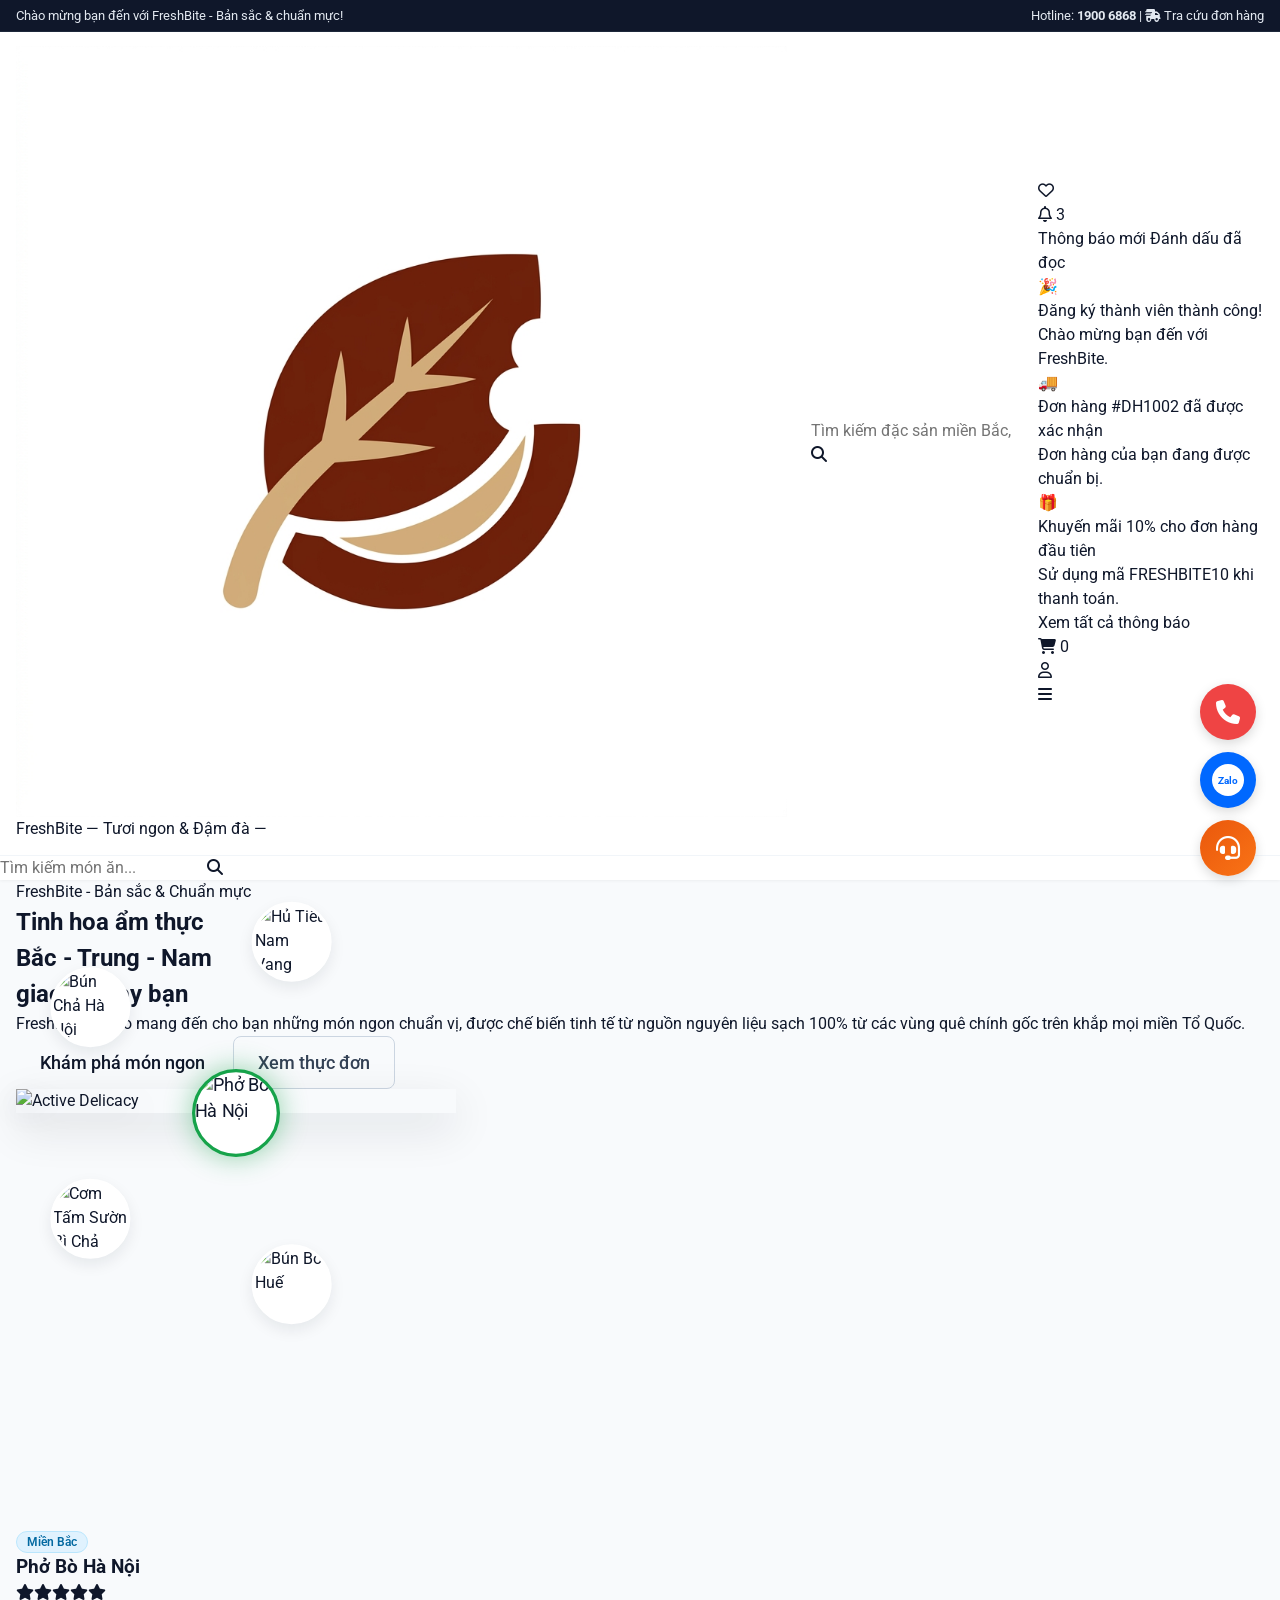
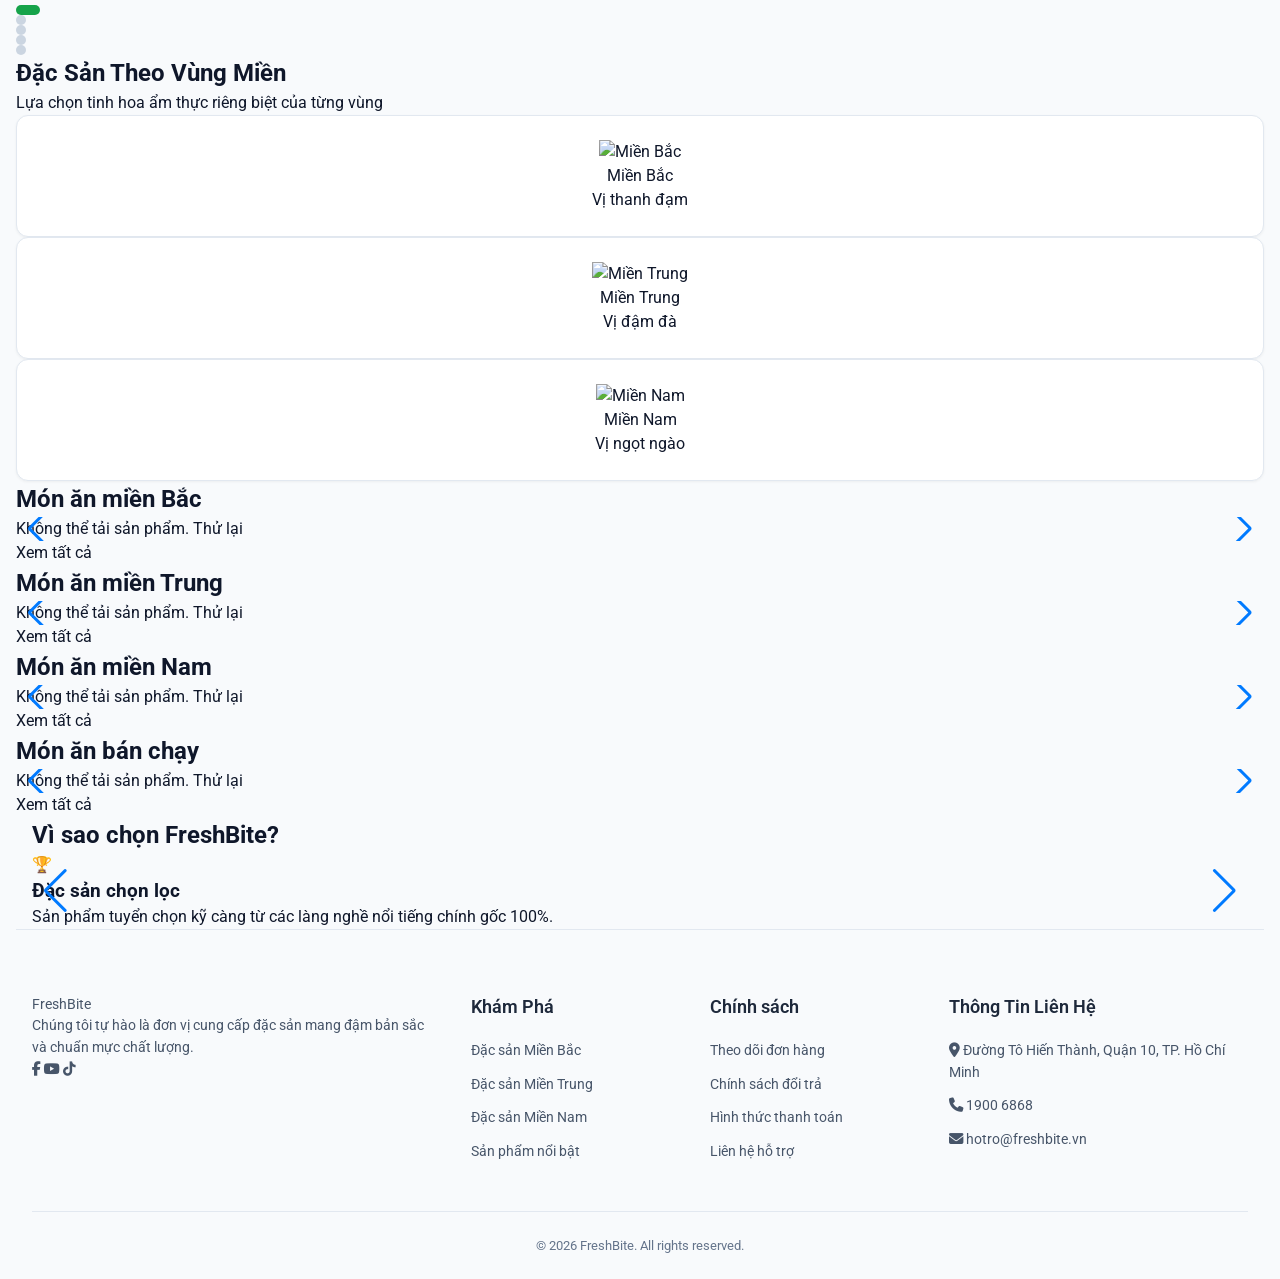
==== frontend/pages/index.html @ 4075fef0 "modified 2.0: add order parts, cart parts, extra product funstions" ====
<!DOCTYPE html>
<html lang="vi">

<head>
  <meta charset="UTF-8">
  <meta name="viewport" content="width=device-width, initial-scale=1.0">
  <title>FreshBite - Bản sắc & chuẩn mực</title>
  <meta name="description"
    content="Trang web thương mại điện tử chuyên cung cấp đặc sản Miền Bắc, Miền Trung, Miền Nam chất lượng, chính gốc.">

  <!-- Roboto Font -->
  <link rel="preconnect" href="https://fonts.googleapis.com">
  <link rel="preconnect" href="https://fonts.gstatic.com" crossorigin>
  <link href="https://fonts.googleapis.com/css2?family=Roboto:wght@300;400;500;700&display=swap" rel="stylesheet">

  <!-- Tailwind CSS CDN -->
  <script src="https://cdn.tailwindcss.com"></script>
  <script>
    tailwind.config = {
      theme: {
        extend: {
                                        colors: {
            brand: {
              50: '#f0fdf4',
              100: '#dcfce7',
              200: '#bbf7d0',
              300: '#86efac',
              400: '#4ade80',
              500: '#22c55e',
              600: '#16a34a',
              700: '#15803d',
              800: '#166534',
              900: '#14532d',
            }
          }
        }
      }
    }
  </script>


  <!-- FontAwesome -->
  <link rel="stylesheet" href="https://cdnjs.cloudflare.com/ajax/libs/font-awesome/6.4.0/css/all.min.css">
  <!-- AOS CSS -->
  <link href="https://unpkg.com/aos@2.3.1/dist/aos.css" rel="stylesheet">
  <!-- Swiper CSS -->
  <link rel="stylesheet" href="https://cdn.jsdelivr.net/npm/swiper@10/swiper-bundle.min.css" />
  <!-- Animate.css -->
  <link rel="stylesheet" href="https://cdnjs.cloudflare.com/ajax/libs/animate.css/4.1.1/animate.min.css" />
  <!-- Chatbox CSS -->
  <link rel="stylesheet" href="../css/chatbox.css">

  <!-- Custom CSS -->
  <link rel="stylesheet" href="../css/base.css">
  <link rel="stylesheet" href="../css/layout.css">
  <link rel="stylesheet" href="../css/components.css">
  <link rel="stylesheet" href="../css/home.css">
</head>

<body>

  <!-- TOP BAR & HEADER (Loaded via layout.js) -->
  <div id="app-header"></div>


  <!-- HERO SECTION WITH CIRCULAR FOOD CAROUSEL -->
  <section class="hero-section relative bg-slate-50 text-slate-800 overflow-hidden py-16 md:py-24">
    <!-- Decorative background glow -->
    <div class="absolute top-[-20%] left-[-10%] w-[50%] h-[60%] rounded-full bg-brand-500/5 blur-[120px]"></div>
    <div class="absolute bottom-[-20%] right-[-10%] w-[50%] h-[60%] rounded-full bg-brand-500/5 blur-[120px]"></div>

    <div class="container relative z-10 grid grid-cols-1 lg:grid-cols-12 gap-12 items-center">
      <!-- Left side: Slogan (Static) -->
      <div class="lg:col-span-6 space-y-6 text-center lg:text-left" data-aos="fade-right">
        <span
          class="bg-brand-50 text-brand-600 border border-brand-200 text-xs font-bold uppercase tracking-wider px-4 py-2 rounded-full inline-block">
          FreshBite - Bản sắc & Chuẩn mực
        </span>
        <h1 class="text-4xl md:text-5xl xl:text-6xl font-black leading-tight tracking-tight text-slate-900">
          Tinh hoa ẩm thực <br class="hidden md:inline">
          <span class="text-transparent bg-clip-text bg-gradient-to-r from-brand-600 to-brand-500">Bắc - Trung -
            Nam</span> <br>
          giao tận tay bạn
        </h1>
        <p class="text-slate-600 text-sm md:text-base leading-relaxed max-w-lg mx-auto lg:mx-0">
          FreshBite tự hào mang đến cho bạn những món ngon chuẩn vị, được chế biến tinh tế từ nguồn nguyên liệu
          sạch 100% từ các vùng quê chính gốc trên khắp mọi miền Tổ Quốc.
        </p>
        <div class="flex flex-wrap justify-center lg:justify-start gap-4 pt-2">
          <a href="#product-grid"
            class="btn bg-brand-600 hover:bg-brand-700 text-white btn-lg font-bold shadow-lg shadow-brand-600/30 px-8 py-3.5 rounded-full text-sm">
            Khám phá món ngon
          </a>
          <a href="products.html"
            class="btn btn-outline btn-lg font-bold border-slate-200 text-slate-700 hover:bg-slate-100 hover:border-slate-350 px-8 py-3.5 rounded-full text-sm">
            Xem thực đơn
          </a>
        </div>
      </div>

      <!-- Right side: Animated Circular Food Carousel -->
      <div class="lg:col-span-6 flex flex-col items-center justify-center relative" data-aos="fade-left">
        <div
          class="circular-carousel relative w-[320px] h-[320px] md:w-[440px] md:h-[440px] flex items-center justify-center">
          <!-- Center active dish large plate -->
          <div
            class="carousel-center w-[180px] h-[180px] md:w-[260px] md:h-[260px] rounded-full relative z-10 flex items-center justify-center bg-transparent shadow-2xl shadow-slate-200/60">
            <div class="center-glow absolute inset-0 rounded-full bg-brand-500/20 blur-xl opacity-80 animate-pulse">
            </div>
            <img id="carousel-active-img" src="" alt="Active Delicacy"
              class="w-full h-full object-cover rounded-full shadow-inner transition-all duration-700 transform scale-95 opacity-0">
          </div>

          <!-- Rotating outer ring -->
          <div class="carousel-ring absolute inset-0 transition-transform duration-1000" id="carousel-ring">
            <!-- Dishes nodes placed absolutely via JS -->
          </div>
        </div>

        <!-- Selected Dish Info Card (Displays light item details: name, rating, region) -->
        <div
          class="carousel-info-card mt-8 bg-white border border-slate-100 rounded-2xl p-4 shadow-xl shadow-slate-200/50 text-center max-w-[280px] w-full transition-all duration-500 transform translate-y-2 opacity-0"
          id="carousel-info-card">
          <span class="info-tag badge badge-region-north text-[10px] inline-block mb-1.5" id="carousel-info-tag">Miền
            Bắc</span>
          <h3 class="info-title text-base font-bold text-slate-800 tracking-tight" id="carousel-info-title">Đang tải...
          </h3>
          <div class="info-rating flex justify-center gap-0.5 text-xs text-amber-400 mt-1" id="carousel-info-rating">
            <!-- Stars -->
          </div>
        </div>

        <!-- Indicator dots -->
        <div class="carousel-dots flex justify-center gap-2 mt-4" id="carousel-dots">
          <!-- Dots rendered by JS -->
        </div>
      </div>
    </div>
  </section>

  <!-- CATEGORY CAROUSEL SECTION -->
  <section class="py-16 bg-white border-b border-slate-100">
    <div class="container">
      <!-- Section Title with accent line -->
      <div class="text-center mb-12 flex flex-col items-center gap-3">
        <h2 class="text-2xl md:text-3xl font-extrabold text-slate-800 tracking-tight">Đặc Sản Theo Vùng Miền</h2>
        <p class="text-sm text-slate-500">Lựa chọn tinh hoa ẩm thực riêng biệt của từng vùng</p>
        <div class="w-12 h-[2px] bg-amber-600/60 mt-1"></div>
      </div>

      <div class="grid grid-cols-3 gap-6 max-w-3xl mx-auto">
        <!-- Miền Bắc -->
        <a href="products.html?category=1" class="category-card card hover:shadow-lg hover:border-sky-500 hover:-translate-y-1 transition-all duration-300 flex flex-col items-center p-6 text-center group">
          <div class="w-32 h-32 rounded-full overflow-hidden border border-slate-200/80 flex items-center justify-center mb-4 bg-slate-50 relative shadow-sm">
            <img src="https://images.unsplash.com/photo-1582878826629-29b7ad1cdc43?auto=format&fit=crop&w=300&q=80" alt="Miền Bắc" class="w-full h-full object-cover transition-transform duration-500 group-hover:scale-108">
          </div>
          <span class="font-bold text-slate-800 text-lg transition-colors group-hover:text-sky-600">Miền Bắc</span>
          <span class="text-[10px] font-bold text-slate-400 tracking-widest mt-1.5 uppercase">Vị thanh đạm</span>
        </a>

        <!-- Miền Trung -->
        <a href="products.html?category=2" class="category-card card hover:shadow-lg hover:border-amber-600 hover:-translate-y-1 transition-all duration-300 flex flex-col items-center p-6 text-center group border-amber-500/60 shadow-md">
          <div class="w-32 h-32 rounded-full overflow-hidden border border-amber-300/80 flex items-center justify-center mb-4 bg-slate-50 relative shadow-sm">
            <img src="https://images.unsplash.com/photo-1530103862676-de8c9debad1d?auto=format&fit=crop&w=300&q=80" alt="Miền Trung" class="w-full h-full object-cover transition-transform duration-500 group-hover:scale-108">
          </div>
          <span class="font-bold text-amber-700 text-lg transition-colors group-hover:text-amber-600">Miền Trung</span>
          <span class="text-[10px] font-bold text-slate-400 tracking-widest mt-1.5 uppercase">Vị đậm đà</span>
        </a>

        <!-- Miền Nam -->
        <a href="products.html?category=3" class="category-card card hover:shadow-lg hover:border-brand-500 hover:-translate-y-1 transition-all duration-300 flex flex-col items-center p-6 text-center group">
          <div class="w-32 h-32 rounded-full overflow-hidden border border-slate-200/80 flex items-center justify-center mb-4 bg-slate-50 relative shadow-sm">
            <img src="https://images.unsplash.com/photo-1567620832903-9fc6debc209f?auto=format&fit=crop&w=300&q=80" alt="Miền Nam" class="w-full h-full object-cover transition-transform duration-500 group-hover:scale-108">
          </div>
          <span class="font-bold text-slate-800 text-lg transition-colors group-hover:text-brand-600">Miền Nam</span>
          <span class="text-[10px] font-bold text-slate-400 tracking-widest mt-1.5 uppercase">Vị ngọt ngào</span>
        </a>
      </div>
    </div>
  </section>

  <!-- PRODUCT SECTIONS (NORTH, CENTRAL, SOUTH, BESTSELLERS) -->
  <!-- Món ăn miền Bắc -->
  <section class="py-16 bg-white" id="section-north">
    <div class="container">
      <!-- Decorative Title -->
      <div class="flex items-center justify-center gap-4 mb-10">
        <div class="flex-grow flex flex-col justify-center max-w-[200px] hidden sm:flex">
          <div class="h-[1px] bg-red-800 w-full mb-[2px]"></div>
          <div class="h-[1px] bg-red-800 w-full"></div>
        </div>
        <h2 class="text-lg md:text-xl font-bold text-slate-800 uppercase tracking-widest text-center px-4">
          Món ăn miền Bắc
        </h2>
        <div class="flex-grow flex flex-col justify-center max-w-[200px] hidden sm:flex">
          <div class="h-[1px] bg-red-800 w-full mb-[2px]"></div>
          <div class="h-[1px] bg-red-800 w-full"></div>
        </div>
      </div>

      <!-- Swiper Carousel -->
      <div class="swiper products-swiper relative group px-1">
        <div class="swiper-wrapper py-4" id="swiper-wrapper-north">
          <!-- Rendered by JS -->
        </div>
        <!-- Navigation Buttons -->
        <div
          class="swiper-button-prev !w-10 !h-10 !bg-white !text-brand-600 rounded-full shadow-md after:!text-xs hover:!bg-brand-600 hover:!text-white transition-all opacity-0 group-hover:opacity-100 -left-2 sm:-left-4">
        </div>
        <div
          class="swiper-button-next !w-10 !h-10 !bg-white !text-brand-600 rounded-full shadow-md after:!text-xs hover:!bg-brand-600 hover:!text-white transition-all opacity-0 group-hover:opacity-100 -right-2 sm:-right-4">
        </div>
      </div>

      <!-- Xem tất cả Button -->
      <div class="text-center mt-8">
        <a href="products.html?category=1"
          class="inline-flex items-center justify-center px-8 py-2.5 border border-slate-200 hover:border-brand-600 text-slate-700 hover:text-brand-600 font-bold rounded-lg text-sm transition-all bg-white hover:shadow-sm">
          Xem tất cả
        </a>
      </div>
    </div>
  </section>

  <!-- Món ăn miền Trung -->
  <section class="py-16 bg-slate-50" id="section-central">
    <div class="container">
      <!-- Decorative Title -->
      <div class="flex items-center justify-center gap-4 mb-10">
        <div class="flex-grow flex flex-col justify-center max-w-[200px] hidden sm:flex">
          <div class="h-[1px] bg-red-800 w-full mb-[2px]"></div>
          <div class="h-[1px] bg-red-800 w-full"></div>
        </div>
        <h2 class="text-lg md:text-xl font-bold text-slate-800 uppercase tracking-widest text-center px-4">
          Món ăn miền Trung
        </h2>
        <div class="flex-grow flex flex-col justify-center max-w-[200px] hidden sm:flex">
          <div class="h-[1px] bg-red-800 w-full mb-[2px]"></div>
          <div class="h-[1px] bg-red-800 w-full"></div>
        </div>
      </div>

      <!-- Swiper Carousel -->
      <div class="swiper products-swiper relative group px-1">
        <div class="swiper-wrapper py-4" id="swiper-wrapper-central">
          <!-- Rendered by JS -->
        </div>
        <!-- Navigation Buttons -->
        <div
          class="swiper-button-prev !w-10 !h-10 !bg-white !text-brand-600 rounded-full shadow-md after:!text-xs hover:!bg-brand-600 hover:!text-white transition-all opacity-0 group-hover:opacity-100 -left-2 sm:-left-4">
        </div>
        <div
          class="swiper-button-next !w-10 !h-10 !bg-white !text-brand-600 rounded-full shadow-md after:!text-xs hover:!bg-brand-600 hover:!text-white transition-all opacity-0 group-hover:opacity-100 -right-2 sm:-right-4">
        </div>
      </div>

      <!-- Xem tất cả Button -->
      <div class="text-center mt-8">
        <a href="products.html?category=2"
          class="inline-flex items-center justify-center px-8 py-2.5 border border-slate-200 hover:border-brand-600 text-slate-700 hover:text-brand-600 font-bold rounded-lg text-sm transition-all bg-white hover:shadow-sm">
          Xem tất cả
        </a>
      </div>
    </div>
  </section>

  <!-- Món ăn miền Nam -->
  <section class="py-16 bg-white" id="section-south">
    <div class="container">
      <!-- Decorative Title -->
      <div class="flex items-center justify-center gap-4 mb-10">
        <div class="flex-grow flex flex-col justify-center max-w-[200px] hidden sm:flex">
          <div class="h-[1px] bg-red-800 w-full mb-[2px]"></div>
          <div class="h-[1px] bg-red-800 w-full"></div>
        </div>
        <h2 class="text-lg md:text-xl font-bold text-slate-800 uppercase tracking-widest text-center px-4">
          Món ăn miền Nam
        </h2>
        <div class="flex-grow flex flex-col justify-center max-w-[200px] hidden sm:flex">
          <div class="h-[1px] bg-red-800 w-full mb-[2px]"></div>
          <div class="h-[1px] bg-red-800 w-full"></div>
        </div>
      </div>

      <!-- Swiper Carousel -->
      <div class="swiper products-swiper relative group px-1">
        <div class="swiper-wrapper py-4" id="swiper-wrapper-south">
          <!-- Rendered by JS -->
        </div>
        <!-- Navigation Buttons -->
        <div
          class="swiper-button-prev !w-10 !h-10 !bg-white !text-brand-600 rounded-full shadow-md after:!text-xs hover:!bg-brand-600 hover:!text-white transition-all opacity-0 group-hover:opacity-100 -left-2 sm:-left-4">
        </div>
        <div
          class="swiper-button-next !w-10 !h-10 !bg-white !text-brand-600 rounded-full shadow-md after:!text-xs hover:!bg-brand-600 hover:!text-white transition-all opacity-0 group-hover:opacity-100 -right-2 sm:-right-4">
        </div>
      </div>

      <!-- Xem tất cả Button -->
      <div class="text-center mt-8">
        <a href="products.html?category=3"
          class="inline-flex items-center justify-center px-8 py-2.5 border border-slate-200 hover:border-brand-600 text-slate-700 hover:text-brand-600 font-bold rounded-lg text-sm transition-all bg-white hover:shadow-sm">
          Xem tất cả
        </a>
      </div>
    </div>
  </section>

  <!-- Món ăn bán chạy -->
  <section class="py-16 bg-slate-50" id="section-bestsellers">
    <div class="container">
      <!-- Decorative Title -->
      <div class="flex items-center justify-center gap-4 mb-10">
        <div class="flex-grow flex flex-col justify-center max-w-[200px] hidden sm:flex">
          <div class="h-[1px] bg-red-800 w-full mb-[2px]"></div>
          <div class="h-[1px] bg-red-800 w-full"></div>
        </div>
        <h2 class="text-lg md:text-xl font-bold text-slate-800 uppercase tracking-widest text-center px-4">
          Món ăn bán chạy
        </h2>
        <div class="flex-grow flex flex-col justify-center max-w-[200px] hidden sm:flex">
          <div class="h-[1px] bg-red-800 w-full mb-[2px]"></div>
          <div class="h-[1px] bg-red-800 w-full"></div>
        </div>
      </div>

      <!-- Swiper Carousel -->
      <div class="swiper products-swiper relative group px-1">
        <div class="swiper-wrapper py-4" id="swiper-wrapper-bestsellers">
          <!-- Rendered by JS -->
        </div>
        <!-- Navigation Buttons -->
        <div
          class="swiper-button-prev !w-10 !h-10 !bg-white !text-brand-600 rounded-full shadow-md after:!text-xs hover:!bg-brand-600 hover:!text-white transition-all opacity-0 group-hover:opacity-100 -left-2 sm:-left-4">
        </div>
        <div
          class="swiper-button-next !w-10 !h-10 !bg-white !text-brand-600 rounded-full shadow-md after:!text-xs hover:!bg-brand-600 hover:!text-white transition-all opacity-0 group-hover:opacity-100 -right-2 sm:-right-4">
        </div>
      </div>

      <!-- Xem tất cả Button -->
      <div class="text-center mt-8">
        <a href="products.html"
          class="inline-flex items-center justify-center px-8 py-2.5 border border-slate-200 hover:border-brand-600 text-slate-700 hover:text-brand-600 font-bold rounded-lg text-sm transition-all bg-white hover:shadow-sm">
          Xem tất cả
        </a>
      </div>
  <!-- WHY CHOOSE US SECTION WITH SWIPER -->
  <section class="py-16 bg-slate-50 border-b border-slate-100">
    <div class="container">
      <!-- Decorative Title -->
      <div class="flex items-center justify-center gap-4 mb-10">
        <div class="flex-grow flex flex-col justify-center max-w-[200px] hidden sm:flex">
          <div class="h-[1px] bg-red-800 w-full mb-[2px]"></div>
          <div class="h-[1px] bg-red-800 w-full"></div>
        </div>
        <h2 class="text-lg md:text-xl font-bold text-slate-800 uppercase tracking-widest text-center px-4">
          Vì sao chọn FreshBite?
        </h2>
        <div class="flex-grow flex flex-col justify-center max-w-[200px] hidden sm:flex">
          <div class="h-[1px] bg-red-800 w-full mb-[2px]"></div>
          <div class="h-[1px] bg-red-800 w-full"></div>
        </div>
      </div>

      <!-- Swiper Carousel -->
      <div class="swiper choose-swiper relative group px-1">
        <div class="swiper-wrapper py-4">
          <!-- Slide 1 -->
          <div class="swiper-slide h-auto">
            <div class="bg-white p-6 rounded-xl border border-slate-200 shadow-sm hover:shadow-md transition-all text-center space-y-3 h-full flex flex-col justify-between">
              <div class="w-14 h-14 bg-orange-100 text-orange-600 rounded-full flex items-center justify-center text-3xl mx-auto shadow-sm">🏆</div>
              <div class="space-y-1">
                <h3 class="font-bold text-slate-800 text-base">Đặc sản chọn lọc</h3>
                <p class="text-xs text-slate-500 leading-relaxed">Sản phẩm tuyển chọn kỹ càng từ các làng nghề nổi tiếng chính gốc 100%.</p>
              </div>
            </div>
          </div>

          <!-- Slide 2 -->
          <div class="swiper-slide h-auto">
            <div class="bg-white p-6 rounded-xl border border-slate-200 shadow-sm hover:shadow-md transition-all text-center space-y-3 h-full flex flex-col justify-between">
              <div class="w-14 h-14 bg-amber-100 text-amber-600 rounded-full flex items-center justify-center text-3xl mx-auto shadow-sm">📦</div>
              <div class="space-y-1">
                <h3 class="font-bold text-slate-800 text-base">Đóng gói kỹ càng</h3>
                <p class="text-xs text-slate-500 leading-relaxed">Đóng gói hút chân không, bảo quản nhiệt độ chuẩn để giữ nguyên hương vị.</p>
              </div>
            </div>
          </div>

          <!-- Slide 3 -->
          <div class="swiper-slide h-auto">
            <div class="bg-white p-6 rounded-xl border border-slate-200 shadow-sm hover:shadow-md transition-all text-center space-y-3 h-full flex flex-col justify-between">
              <div class="w-14 h-14 bg-sky-100 text-sky-600 rounded-full flex items-center justify-center text-3xl mx-auto shadow-sm">🚚</div>
              <div class="space-y-1">
                <h3 class="font-bold text-slate-800 text-base">Giao hàng toàn quốc</h3>
                <p class="text-xs text-slate-500 leading-relaxed">Hợp tác các đơn vị vận chuyển uy tín, giao hàng siêu tốc và toàn vẹn.</p>
              </div>
            </div>
          </div>

          <!-- Slide 4 -->
          <div class="swiper-slide h-auto">
            <div class="bg-white p-6 rounded-xl border border-slate-200 shadow-sm hover:shadow-md transition-all text-center space-y-3 h-full flex flex-col justify-between">
              <div class="w-14 h-14 bg-brand-100 text-brand-600 rounded-full flex items-center justify-center text-3xl mx-auto shadow-sm">📞</div>
              <div class="space-y-1">
                <h3 class="font-bold text-slate-800 text-base">Hỗ trợ tận tâm</h3>
                <p class="text-xs text-slate-500 leading-relaxed">Đội ngũ CSKH hỗ trợ tư vấn 24/7 nhiệt tình, đổi trả uy tín nếu có lỗi sản xuất.</p>
              </div>
            </div>
          </div>

          <!-- Slide 5 -->
          <div class="swiper-slide h-auto">
            <div class="bg-white p-6 rounded-xl border border-slate-200 shadow-sm hover:shadow-md transition-all text-center space-y-3 h-full flex flex-col justify-between">
              <div class="w-14 h-14 bg-rose-100 text-rose-600 rounded-full flex items-center justify-center text-3xl mx-auto shadow-sm">🏷️</div>
              <div class="space-y-1">
                <h3 class="font-bold text-slate-800 text-base">Giá cả hợp lý</h3>
                <p class="text-xs text-slate-500 leading-relaxed">Đặc sản chính gốc với mức giá cạnh tranh và nhiều chương trình ưu đãi hấp dẫn.</p>
              </div>
            </div>
          </div>

          <!-- Slide 6 -->
          <div class="swiper-slide h-auto">
            <div class="bg-white p-6 rounded-xl border border-slate-200 shadow-sm hover:shadow-md transition-all text-center space-y-3 h-full flex flex-col justify-between">
              <div class="w-14 h-14 bg-teal-100 text-teal-600 rounded-full flex items-center justify-center text-3xl mx-auto shadow-sm">🌿</div>
              <div class="space-y-1">
                <h3 class="font-bold text-slate-800 text-base">Nguyên liệu sạch 100%</h3>
                <p class="text-xs text-slate-500 leading-relaxed">Cam kết nguồn gốc rõ ràng, đạt chuẩn an toàn vệ sinh thực phẩm quốc gia.</p>
              </div>
            </div>
          </div>

          <!-- Slide 7 -->
          <div class="swiper-slide h-auto">
            <div class="bg-white p-6 rounded-xl border border-slate-200 shadow-sm hover:shadow-md transition-all text-center space-y-3 h-full flex flex-col justify-between">
              <div class="w-14 h-14 bg-indigo-100 text-indigo-600 rounded-full flex items-center justify-center text-3xl mx-auto shadow-sm">💳</div>
              <div class="space-y-1">
                <h3 class="font-bold text-slate-800 text-base">Thanh toán linh hoạt</h3>
                <p class="text-xs text-slate-500 leading-relaxed">Hỗ trợ đa dạng phương thức thanh toán an toàn, nhanh chóng và bảo mật.</p>
              </div>
            </div>
          </div>
        </div>
        <!-- Navigation Buttons -->
        <div class="swiper-button-prev !w-10 !h-10 !bg-white !text-brand-600 rounded-full shadow-md after:!text-xs hover:!bg-brand-600 hover:!text-white transition-all opacity-0 group-hover:opacity-100 -left-2 sm:-left-4"></div>
        <div class="swiper-button-next !w-10 !h-10 !bg-white !text-brand-600 rounded-full shadow-md after:!text-xs hover:!bg-brand-600 hover:!text-white transition-all opacity-0 group-hover:opacity-100 -right-2 sm:-right-4"></div>
      </div>
    </div>
  </section>

  <!-- PRODUCT DETAIL MODAL -->
  <div id="product-detail-modal" class="modal-overlay" onclick="closeProductModal()">
    <div class="modal-container p-6 max-w-2xl relative" onclick="event.stopPropagation()">
      <button onclick="closeProductModal()" class="absolute top-4 right-4 text-slate-400 hover:text-slate-600 z-10 p-1">
        <svg class="w-6 h-6" fill="none" stroke="currentColor" viewBox="0 0 24 24">
          <path stroke-linecap="round" stroke-linejoin="round" stroke-width="2" d="M6 18L18 6M6 6l12 12"></path>
        </svg>
      </button>
      <div class="grid grid-cols-1 md:grid-cols-2 gap-6" id="modal-detail-content">
        <!-- Loaded dynamically by home.js -->
      </div>
    </div>
  </div>

  <!-- FOOTER -->
  <!-- FOOTER (Loaded via layout.js) -->
  <div id="app-footer"></div>


  <!-- Day.js -->
  <script src="https://cdn.jsdelivr.net/npm/dayjs@1/dayjs.min.js"></script>
  <!-- SweetAlert2 -->
  <script src="https://cdn.jsdelivr.net/npm/sweetalert2@11"></script>
  <!-- AOS JS -->
  <script src="https://unpkg.com/aos@2.3.1/dist/aos.js"></script>
  <!-- Swiper JS -->
  <script src="https://cdn.jsdelivr.net/npm/swiper@10/swiper-bundle.min.js"></script>
  <!-- Popper & Tippy -->
  <script src="https://unpkg.com/@popperjs/core@2"></script>
  <script src="https://unpkg.com/tippy.js@6"></script>
  <!-- Lottie -->
  <script src="https://cdnjs.cloudflare.com/ajax/libs/lottie-web/5.12.2/lottie.min.js"></script>

  <!-- SCRIPT LOADING ORDER -->
  <script src="../js/config.js"></script>
  <script src="../js/mock-data.js"></script>
  <script src="../js/utils.js"></script>
  <script src="../js/storage.js"></script>
  <script src="../js/api.js"></script>
  <script src="../js/cart.js"></script>
  <script src="../js/auth.js"></script>
  <script src="../js/layout.js"></script>
  <script src="../js/home.js"></script>
  <!-- Chatbox AI -->
  <script src="../js/chatbox.js"></script>
</body>

</html>
---- frontend/css/chatbox.css ----
/* Floating Action Buttons Container */
.floating-actions {
  position: fixed;
  bottom: 24px;
  right: 24px;
  display: flex;
  flex-direction: column;
  gap: 12px;
  z-index: 9999;
}

/* Floating Button Base */
.fab-btn {
  width: 56px;
  height: 56px;
  border-radius: 50%;
  display: flex;
  align-items: center;
  justify-content: center;
  color: white;
  font-size: 24px;
  cursor: pointer;
  box-shadow: 0 4px 12px rgba(0, 0, 0, 0.15);
  transition: transform 0.2s, box-shadow 0.2s;
  position: relative;
}

.fab-btn:hover {
  transform: translateY(-2px);
  box-shadow: 0 6px 16px rgba(0, 0, 0, 0.2);
}

/* Phone Button */
.fab-phone {
  background-color: #ef4444; /* Red */
  animation: pulse-red 2s infinite;
}

/* Zalo Button */
.fab-zalo {
  background-color: #0068ff; /* Zalo Blue */
  animation: pulse-blue 2s infinite;
}
.fab-zalo-img {
  width: 32px;
  height: 32px;
  background: white;
  border-radius: 50%;
  display: flex;
  align-items: center;
  justify-content: center;
  color: #0068ff;
  font-weight: bold;
  font-size: 10px;
}

/* Chat Button */
.fab-chat {
  background: linear-gradient(135deg, #ea580c, #f97316);
  animation: pulse-orange 2s infinite;
}

/* Chatbox Window */
.chatbox-window {
  position: fixed;
  bottom: 90px;
  right: 24px;
  width: 360px;
  height: 500px;
  background: white;
  border-radius: 16px;
  box-shadow: 0 8px 32px rgba(0, 0, 0, 0.15);
  display: flex;
  flex-direction: column;
  overflow: hidden;
  z-index: 9998;
  transform: translateY(20px);
  opacity: 0;
  pointer-events: none;
  transition: all 0.3s cubic-bezier(0.25, 0.8, 0.25, 1);
}

.chatbox-window.active {
  transform: translateY(0);
  opacity: 1;
  pointer-events: all;
}

.chatbox-header {
  background: linear-gradient(135deg, #ea580c, #f97316);
  color: white;
  padding: 16px;
  display: flex;
  align-items: center;
  justify-content: space-between;
}

.chatbox-header-title {
  display: flex;
  align-items: center;
  gap: 12px;
  font-weight: bold;
}

.chatbox-close {
  background: none;
  border: none;
  color: white;
  cursor: pointer;
  font-size: 20px;
  opacity: 0.8;
  transition: opacity 0.2s;
}

.chatbox-close:hover {
  opacity: 1;
}

.chatbox-body {
  flex: 1;
  padding: 16px;
  overflow-y: auto;
  display: flex;
  flex-direction: column;
  gap: 12px;
  background: #f8fafc;
}

/* Scrollbar cho Chatbody */
.chatbox-body::-webkit-scrollbar {
  width: 6px;
}
.chatbox-body::-webkit-scrollbar-track {
  background: transparent;
}
.chatbox-body::-webkit-scrollbar-thumb {
  background: #cbd5e1;
  border-radius: 10px;
}

/* Message Bubbles */
.chat-msg {
  max-width: 85%;
  padding: 10px 14px;
  border-radius: 16px;
  font-size: 14px;
  line-height: 1.4;
  word-wrap: break-word;
}

.chat-msg.bot {
  background: white;
  color: #334155;
  align-self: flex-start;
  border-bottom-left-radius: 4px;
  box-shadow: 0 1px 2px rgba(0,0,0,0.05);
}

.chat-msg.user {
  background: #ea580c;
  color: white;
  align-self: flex-end;
  border-bottom-right-radius: 4px;
  box-shadow: 0 1px 2px rgba(0,0,0,0.05);
}

/* Product Card trong Chat */
.chat-product-card {
  display: flex;
  background: white;
  border: 1px solid #e2e8f0;
  border-radius: 8px;
  padding: 8px;
  gap: 10px;
  margin-top: 8px;
  align-items: center;
  box-shadow: 0 1px 3px rgba(0,0,0,0.05);
}

.chat-product-img {
  width: 50px;
  height: 50px;
  object-fit: cover;
  border-radius: 6px;
}

.chat-product-info {
  flex: 1;
  display: flex;
  flex-direction: column;
  justify-content: space-between;
}

.chat-product-name {
  font-size: 13px;
  font-weight: bold;
  color: #1e293b;
  display: -webkit-box;
  -webkit-line-clamp: 2;
  -webkit-box-orient: vertical;
  overflow: hidden;
}

.chat-product-price {
  color: #ea580c;
  font-weight: bold;
  font-size: 12px;
}

.chat-product-add {
  background: #fff7ed;
  color: #ea580c;
  border: 1px solid #ffedd5;
  border-radius: 4px;
  padding: 4px 10px;
  font-size: 12px;
  font-weight: bold;
  cursor: pointer;
  transition: all 0.2s;
  white-space: nowrap;
}

.chat-product-add:hover {
  background: #ea580c;
  color: white;
}

/* Input Area */
.chatbox-footer {
  padding: 12px;
  background: white;
  border-top: 1px solid #e2e8f0;
  display: flex;
  gap: 8px;
}

.chatbox-input {
  flex: 1;
  border: 1px solid #cbd5e1;
  border-radius: 20px;
  padding: 8px 16px;
  font-size: 14px;
  outline: none;
  transition: border-color 0.2s;
}

.chatbox-input:focus {
  border-color: #ea580c;
}

.chatbox-send {
  width: 40px;
  height: 40px;
  background: #ea580c;
  color: white;
  border: none;
  border-radius: 50%;
  display: flex;
  align-items: center;
  justify-content: center;
  cursor: pointer;
  transition: background 0.2s;
}

.chatbox-send:hover {
  background: #c2410c;
}

.chatbox-send:disabled {
  background: #cbd5e1;
  cursor: not-allowed;
}

/* Typing Indicator */
.typing-indicator {
  display: flex;
  gap: 4px;
  padding: 12px 16px;
  background: white;
  align-self: flex-start;
  border-radius: 16px;
  border-bottom-left-radius: 4px;
  box-shadow: 0 1px 2px rgba(0,0,0,0.05);
}

.typing-dot {
  width: 6px;
  height: 6px;
  background: #cbd5e1;
  border-radius: 50%;
  animation: typing 1.4s infinite ease-in-out both;
}

.typing-dot:nth-child(1) { animation-delay: -0.32s; }
.typing-dot:nth-child(2) { animation-delay: -0.16s; }

@keyframes typing {
  0%, 80%, 100% { transform: scale(0); }
  40% { transform: scale(1); }
}

/* Animations */
@keyframes pulse-orange {
  0% { box-shadow: 0 0 0 0 rgba(234, 88, 12, 0.7); }
  70% { box-shadow: 0 0 0 15px rgba(234, 88, 12, 0); }
  100% { box-shadow: 0 0 0 0 rgba(234, 88, 12, 0); }
}

@keyframes pulse-red {
  0% { box-shadow: 0 0 0 0 rgba(239, 68, 68, 0.7); }
  70% { box-shadow: 0 0 0 15px rgba(239, 68, 68, 0); }
  100% { box-shadow: 0 0 0 0 rgba(239, 68, 68, 0); }
}

@keyframes pulse-blue {
  0% { box-shadow: 0 0 0 0 rgba(0, 104, 255, 0.7); }
  70% { box-shadow: 0 0 0 15px rgba(0, 104, 255, 0); }
  100% { box-shadow: 0 0 0 0 rgba(0, 104, 255, 0); }
}

@media (max-width: 640px) {
  .chatbox-window {
    width: calc(100vw - 32px);
    height: 70vh;
    right: 16px;
    bottom: 80px;
  }
}
---- frontend/css/base.css ----
/* Reset CSS Cơ Bản */
*, *::before, *::after {
  box-sizing: border-box;
  margin: 0;
  padding: 0;
}

html {
  font-size: 16px;
  scroll-behavior: smooth;
  -webkit-text-size-adjust: 100%;
}

body {
  font-family: 'Roboto', -apple-system, BlinkMacSystemFont, "Segoe UI", Arial, sans-serif;
  background-color: #f8fafc;
  color: #0f172a;
  line-height: 1.5;
  overflow-x: clip;
}

/* Link mặc định không gạch chân */
a {
  color: inherit;
  text-decoration: none;
  transition: color 0.2s ease;
}

button, input, textarea, select {
  font-family: inherit;
  font-size: inherit;
  color: inherit;
  background: none;
  border: none;
  outline: none;
}

button {
  cursor: pointer;
}

img {
  max-width: 100%;
  height: auto;
  display: block;
}

/* Scrollbar Custom */
::-webkit-scrollbar {
  width: 8px;
  height: 8px;
}

::-webkit-scrollbar-track {
  background: #f1f5f9;
}

::-webkit-scrollbar-thumb {
  background: #cbd5e1;
  border-radius: 4px;
}

::-webkit-scrollbar-thumb:hover {
  background: #94a3b8;
}
---- frontend/css/layout.css ----
/* ==========================================
   CONTAINER
   ========================================== */
.container {
  width: 100%;
  max-width: 1280px;
  margin-left: auto;
  margin-right: auto;
  padding-left: 1rem;
  padding-right: 1rem;
}

/* ==========================================
   HEADER LAYOUT (STICKY & STYLES)
   ========================================== */
header {
  position: sticky;
  top: 0;
  z-index: 50;
  background-color: #ffffff;
  box-shadow: 0 1px 3px rgba(0, 0, 0, 0.05);
  transition: box-shadow 0.3s ease;
}

header.scrolled {
  box-shadow: 0 4px 6px -1px rgba(0, 0, 0, 0.05), 0 2px 4px -1px rgba(0, 0, 0, 0.03);
  border-bottom: 1px solid #f1f5f9;
}

/* Tầng 1: Top Bar */
.top-bar {
  background-color: #0f172a; /* Slate 900 */
  color: #e2e8f0;
  font-size: 0.8rem;
  padding: 0.375rem 0;
  border-bottom: 1px solid #1e293b;
}

.top-bar-content {
  display: flex;
  justify-content: space-between;
  align-items: center;
}

/* Tầng 2: Main Header */
.main-header {
  padding: 0.875rem 0;
  border-bottom: 1px solid #f1f5f9;
}

.main-header-content {
  display: flex;
  align-items: center;
  justify-content: space-between;
  gap: 1.5rem;
}

/* Tầng 3: Navigation Bar */
.nav-bar {
  background-color: #ffffff;
  border-bottom: 1px solid #f1f5f9;
}

.nav-bar-content {
  display: flex;
  align-items: center;
  justify-content: space-between;
  height: 3rem;
}

/* Menu Điều Hướng */
.nav-menu {
  display: flex;
  gap: 1.5rem;
  list-style: none;
  font-weight: 500;
  font-size: 0.95rem;
  color: #334155;
}

.nav-menu-item a {
  position: relative;
  padding: 0.5rem 0;
}

.nav-menu-item a::after {
  content: '';
  position: absolute;
  bottom: 0;
  left: 0;
  width: 0;
  height: 2px;
  background-color: #ea580c;
  transition: width 0.3s ease;
}

.nav-menu-item a:hover::after,
.nav-menu-item.active a::after {
  width: 100%;
}

.nav-menu-item a:hover,
.nav-menu-item.active a {
  color: #ea580c;
}

/* ==========================================
   FOOTER
   ========================================== */
footer {
  background-color: #f8fafc;
  color: #475569;
  padding: 4rem 0 1.5rem 0;
  font-size: 0.9rem;
  border-top: 1px solid #e2e8f0;
}

.footer-grid {
  display: grid;
  grid-template-columns: 1fr;
  gap: 2.5rem;
  margin-bottom: 3rem;
}

@media (min-width: 768px) {
  .footer-grid {
    grid-template-columns: 2fr 1fr 1fr 1.5fr;
  }
}

.footer-title {
  color: #1e293b;
  font-weight: 600;
  font-size: 1.1rem;
  margin-bottom: 1.25rem;
  position: relative;
}

.footer-links {
  list-style: none;
  display: flex;
  flex-direction: column;
  gap: 0.75rem;
}

.footer-links a:hover {
  color: #16a34a;
  transform: translateX(3px);
}

.footer-bottom {
  border-top: 1px solid #e2e8f0;
  padding-top: 1.5rem;
  text-align: center;
  font-size: 0.8rem;
  color: #64748b;
}

/* ==========================================
   MOBILE MENU DRAWER
   ========================================== */
.mobile-menu-overlay {
  position: fixed;
  top: 0;
  left: 0;
  right: 0;
  bottom: 0;
  background-color: rgba(15, 23, 42, 0.5);
  backdrop-filter: blur(2px);
  z-index: 1000;
  opacity: 0;
  pointer-events: none;
  transition: opacity 0.3s ease;
}
.mobile-menu-overlay.active {
  opacity: 1;
  pointer-events: auto;
}

.mobile-menu {
  position: fixed;
  top: 0;
  left: 0;
  bottom: 0;
  width: 280px;
  background-color: #ffffff;
  box-shadow: 10px 0 30px rgba(0, 0, 0, 0.1);
  z-index: 1001;
  transform: translateX(-100%);
  transition: transform 0.3s cubic-bezier(0.16, 1, 0.3, 1);
  padding: 1.5rem;
  display: flex;
  flex-direction: column;
  gap: 2rem;
}
.mobile-menu-overlay.active .mobile-menu {
  transform: translateX(0);
}
.mobile-menu-links {
  list-style: none;
  display: flex;
  flex-direction: column;
  gap: 1.25rem;
  font-weight: 500;
  font-size: 1.1rem;
}
.mobile-menu-links a:hover {
  color: #ea580c;
}

/* User dropdown active state */
.active-dropdown {
  opacity: 1 !important;
  visibility: visible !important;
  transform: translateY(0) !important;
}
---- frontend/css/components.css ----
/* ==========================================
   BUTTONS
   ========================================== */
.btn {
  display: inline-flex;
  align-items: center;
  justify-content: center;
  font-weight: 500;
  border-radius: 0.5rem;
  transition: all 0.2s cubic-bezier(0.4, 0, 0.2, 1);
  gap: 0.5rem;
  user-select: none;
}

.btn-primary {
  background-color: #ea580c; /* Orange-600 */
  color: #ffffff;
}
.btn-primary:hover {
  background-color: #c2410c; /* Orange-700 */
  box-shadow: 0 4px 12px rgba(234, 88, 12, 0.25);
  transform: translateY(-1px);
}
.btn-primary:active {
  transform: translateY(0);
}

.btn-outline {
  border: 1px solid #cbd5e1;
  color: #334155;
  background-color: transparent;
}
.btn-outline:hover {
  background-color: #f1f5f9;
  border-color: #94a3b8;
  color: #0f172a;
}

.btn-danger {
  background-color: #ef4444;
  color: #ffffff;
}
.btn-danger:hover {
  background-color: #dc2626;
  box-shadow: 0 4px 12px rgba(239, 68, 68, 0.25);
  transform: translateY(-1px);
}

.btn-ghost {
  color: #475569;
  background-color: transparent;
}
.btn-ghost:hover {
  background-color: #f1f5f9;
  color: #0f172a;
}

.btn-sm {
  padding: 0.375rem 0.75rem;
  font-size: 0.875rem;
}

.btn-lg {
  padding: 0.75rem 1.5rem;
  font-size: 1.125rem;
}

/* ==========================================
   BADGES
   ========================================== */
.badge {
  display: inline-flex;
  align-items: center;
  padding: 0.25rem 0.625rem;
  font-size: 0.75rem;
  font-weight: 600;
  border-radius: 9999px;
  line-height: 1;
}

.badge-success {
  background-color: #d1fae5;
  color: #065f46;
}

.badge-warning {
  background-color: #fef3c7;
  color: #92400e;
}

.badge-danger {
  background-color: #fee2e2;
  color: #991b1b;
}

/* Quy định màu sắc vùng miền đặc trưng */
.badge-region-north {
  background-color: #e0f2fe; /* Sky blue */
  color: #0369a1;
  border: 1px solid #bae6fd;
}

.badge-region-central {
  background-color: #fef3c7; /* Amber/Yellow */
  color: #b45309;
  border: 1px solid #fde68a;
}

.badge-region-south {
  background-color: #dcfce7; /* Green */
  color: #15803d;
  border: 1px solid #bbf7d0;
}

/* ==========================================
   CARDS
   ========================================== */
.card {
  background-color: #ffffff;
  border-radius: 0.75rem;
  border: 1px solid #e2e8f0;
  overflow: hidden;
  box-shadow: 0 1px 3px rgba(0, 0, 0, 0.05);
  transition: transform 0.2s ease, box-shadow 0.2s ease;
}

.product-card {
  display: flex;
  flex-direction: column;
  height: 100%;
}
.product-card:hover {
  transform: translateY(-4px);
  box-shadow: 0 10px 20px rgba(0, 0, 0, 0.08);
}
.product-card .img-wrapper {
  position: relative;
  overflow: hidden;
  aspect-ratio: 4/3;
  background-color: #f1f5f9;
}
.product-card img {
  width: 100%;
  height: 100%;
  object-fit: cover;
  transition: transform 0.5s ease;
}
.product-card:hover img {
  transform: scale(1.08);
}

.category-card {
  display: flex;
  flex-direction: column;
  align-items: center;
  padding: 1.5rem;
  text-align: center;
  cursor: pointer;
}
.category-card .icon-wrapper {
  width: 4.5rem;
  height: 4.5rem;
  border-radius: 50%;
  display: flex;
  align-items: center;
  justify-content: center;
  margin-bottom: 0.75rem;
  transition: transform 0.3s ease;
}
.category-card:hover .icon-wrapper {
  transform: scale(1.1) rotate(5deg);
}

.stat-card {
  padding: 1.5rem;
  display: flex;
  align-items: center;
  gap: 1rem;
}

/* ==========================================
   TOAST STYLES
   ========================================== */
.toast {
  background-color: #ffffff;
  border-left: 4px solid #cbd5e1;
}
.toast-success {
  border-left-color: #10b981;
}
.toast-warning {
  border-left-color: #f59e0b;
}
.toast-danger {
  border-left-color: #ef4444;
}
.toast-info {
  border-left-color: #3b82f6;
}

/* ==========================================
   MODAL STYLES
   ========================================== */
.modal-overlay {
  position: fixed;
  top: 0;
  left: 0;
  right: 0;
  bottom: 0;
  background-color: rgba(15, 23, 42, 0.6);
  backdrop-filter: blur(4px);
  display: flex;
  align-items: center;
  justify-content: center;
  z-index: 1000;
  opacity: 0;
  pointer-events: none;
  transition: opacity 0.3s ease;
}
.modal-overlay.active {
  opacity: 1;
  pointer-events: auto;
}

.modal-container {
  background-color: #ffffff;
  border-radius: 1rem;
  width: 90%;
  max-width: 650px;
  max-height: 90vh;
  overflow-y: auto;
  box-shadow: 0 20px 25px -5px rgba(0, 0, 0, 0.1), 0 10px 10px -5px rgba(0, 0, 0, 0.04);
  transform: translateY(20px);
  transition: transform 0.3s ease;
}
.modal-overlay.active .modal-container {
  transform: translateY(0);
}

/* ==========================================
   CART DRAWER STYLES
   ========================================== */
.cart-drawer-overlay {
  position: fixed;
  top: 0;
  left: 0;
  right: 0;
  bottom: 0;
  background-color: rgba(15, 23, 42, 0.5);
  backdrop-filter: blur(2px);
  z-index: 2000;
  opacity: 0;
  pointer-events: none;
  transition: opacity 0.3s ease;
}
.cart-drawer-overlay.active {
  opacity: 1;
  pointer-events: auto;
}

.cart-drawer {
  position: fixed;
  top: 0;
  right: 0;
  bottom: 0;
  width: 100%;
  max-width: 450px;
  background-color: #ffffff;
  box-shadow: -10px 0 30px rgba(0, 0, 0, 0.1);
  z-index: 2001;
  transform: translateX(100%);
  transition: transform 0.3s cubic-bezier(0.16, 1, 0.3, 1);
  display: flex;
  flex-direction: column;
}
.cart-drawer-overlay.active .cart-drawer {
  transform: translateX(0);
}
---- frontend/css/home.css ----
/* CSS dành riêng cho Trang chủ */
:root {
  --wheel-size: 440px;
  --item-size: 80px;
  --translate-dist: 180px;
}

@media (max-width: 768px) {
  :root {
    --wheel-size: 300px;
    --item-size: 60px;
    --translate-dist: 110px;
  }
}

.hero-section {
  position: relative;
  overflow: hidden;
  background-color: #f8fafc;
}

.circular-carousel {
  position: relative;
  width: var(--wheel-size);
  height: var(--wheel-size);
  transition: transform 1s cubic-bezier(0.25, 1, 0.5, 1);
}

.carousel-center {
  box-shadow: 0 15px 45px rgba(15, 23, 42, 0.12);
  transition: transform 0.5s cubic-bezier(0.34, 1.56, 0.64, 1), box-shadow 0.3s;
  cursor: pointer;
}

.carousel-center:hover {
  transform: scale(1.08);
  box-shadow: 0 20px 55px rgba(15, 23, 42, 0.18);
}

.carousel-center img {
  filter: drop-shadow(0 8px 16px rgba(15, 23, 42, 0.15));
  transition: transform 0.6s cubic-bezier(0.34, 1.56, 0.64, 1), opacity 0.4s ease;
}

.carousel-ring {
  pointer-events: none;
}

.carousel-item {
  position: absolute;
  width: var(--item-size);
  height: var(--item-size);
  top: 50%;
  left: 50%;
  margin-top: calc(-1 * var(--item-size) / 2);
  margin-left: calc(-1 * var(--item-size) / 2);
  border-radius: 50%;
  border: 3px solid #ffffff;
  background-color: #ffffff;
  box-shadow: 0 6px 15px rgba(15, 23, 42, 0.08);
  cursor: pointer;
  overflow: hidden;
  transition: transform 0.6s cubic-bezier(0.34, 1.56, 0.64, 1), border-color 0.3s, box-shadow 0.3s;
  pointer-events: auto;
}

.carousel-item:hover {
  transform: scale(1.15) !important;
  border-color: #16a34a;
  box-shadow: 0 0 20px rgba(22, 163, 74, 0.3);
}

.carousel-item.active {
  border-color: #16a34a;
  box-shadow: 0 0 25px rgba(22, 163, 74, 0.45);
  transform: scale(1.1) !important;
  z-index: 10;
}

.carousel-item img {
  width: 100%;
  height: 100%;
  object-fit: cover;
  pointer-events: none;
  transition: transform 0.3s ease;
}

.carousel-item:hover img {
  transform: scale(1.1);
}

.carousel-info-card {
  transition: opacity 0.4s ease, transform 0.4s ease;
}

.carousel-info-card.visible {
  opacity: 1;
  transform: translateY(0);
}

.carousel-info-card.hidden-card {
  opacity: 0;
  transform: translateY(10px);
}

.carousel-dot {
  width: 10px;
  height: 10px;
  border-radius: 50%;
  background-color: #cbd5e1;
  cursor: pointer;
  transition: all 0.3s ease;
}

.carousel-dot:hover {
  background-color: #94a3b8;
}

.carousel-dot.active {
  background-color: #16a34a;
  width: 24px;
  border-radius: 5px;
}

/* Tab lọc sản phẩm */
.filter-tab {
  transition: all 0.25s ease;
}

.filter-tab.active {
  background-color: #ea580c !important;
  color: #ffffff !important;
  border-color: #ea580c !important;
  box-shadow: 0 4px 12px rgba(234, 88, 12, 0.25);
}

/* Category Carousel */
.category-container {
  display: flex;
  overflow-x: auto;
  gap: 1.5rem;
  padding: 1rem 0;
  scrollbar-width: none; /* Firefox */
}
.category-container::-webkit-scrollbar {
  display: none; /* Safari and Chrome */
}
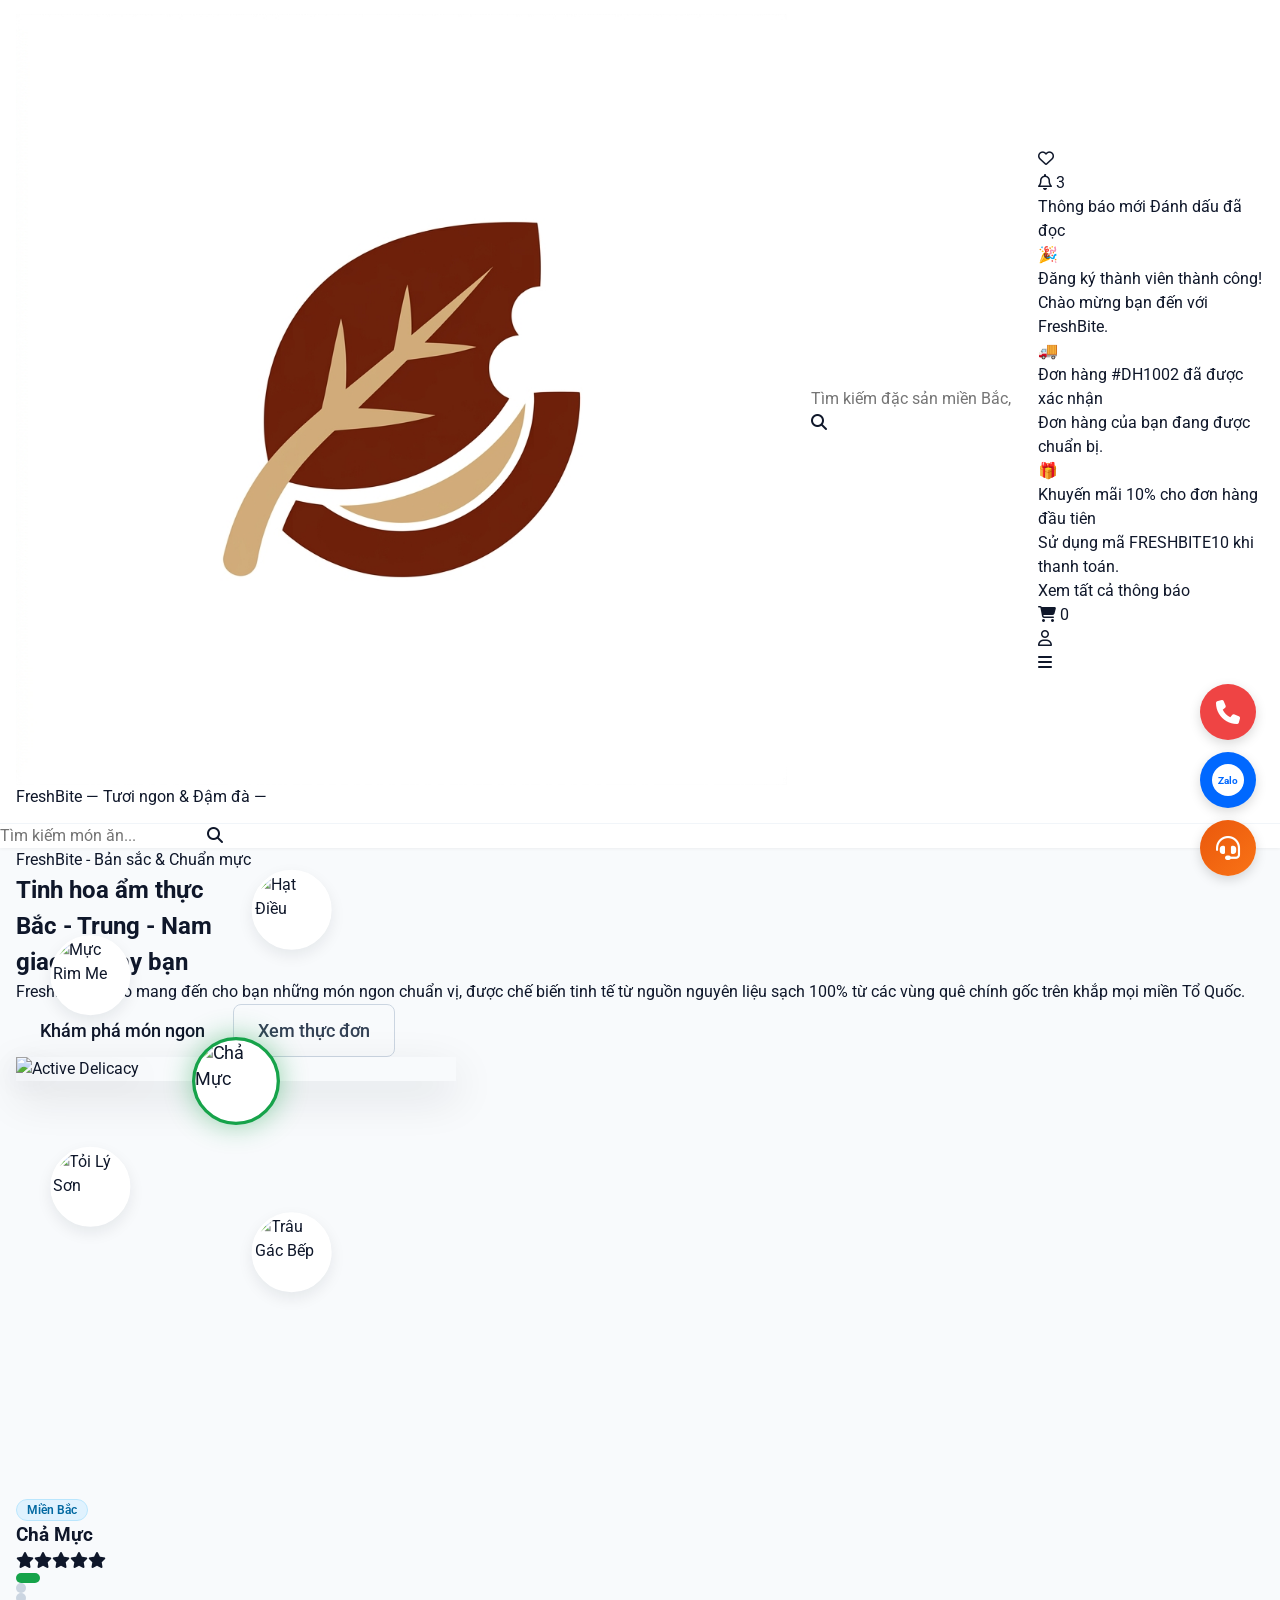
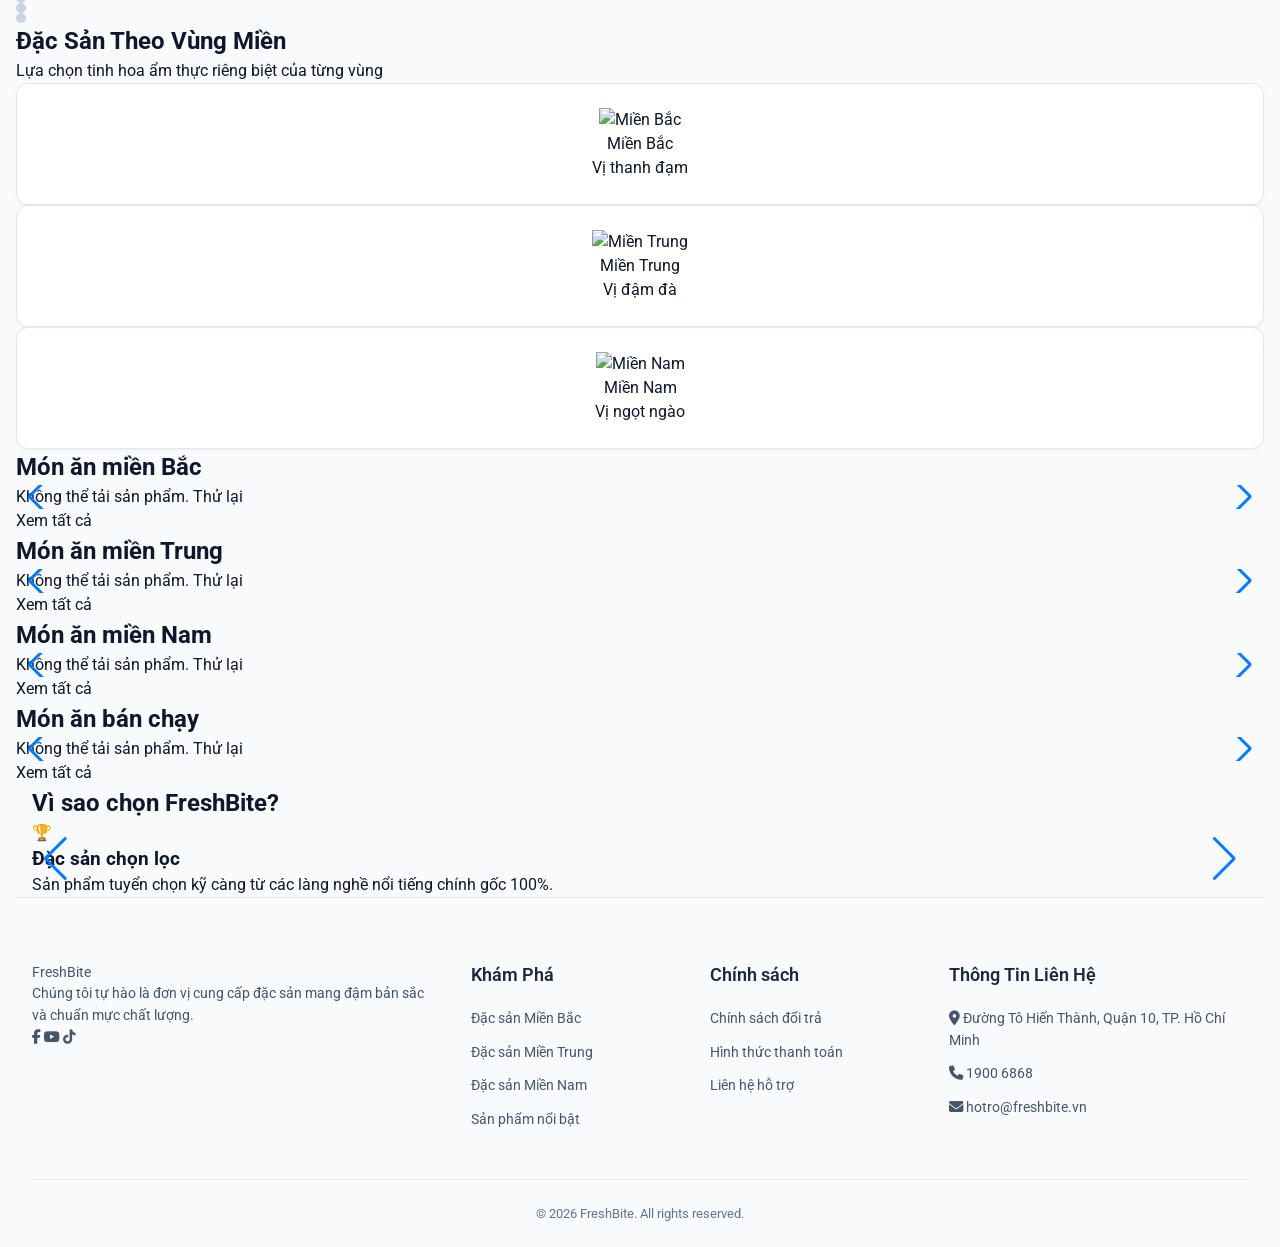
==== commit 1e73acd6: "Edited interface" ====
--- a/frontend/pages/index.html
+++ b/frontend/pages/index.html
@@ -19,7 +19,7 @@
     tailwind.config = {
       theme: {
         extend: {
-                                        colors: {
+          colors: {
             brand: {
               50: '#f0fdf4',
               100: '#dcfce7',
@@ -150,27 +150,38 @@
 
       <div class="grid grid-cols-3 gap-6 max-w-3xl mx-auto">
         <!-- Miền Bắc -->
-        <a href="products.html?category=1" class="category-card card hover:shadow-lg hover:border-sky-500 hover:-translate-y-1 transition-all duration-300 flex flex-col items-center p-6 text-center group">
-          <div class="w-32 h-32 rounded-full overflow-hidden border border-slate-200/80 flex items-center justify-center mb-4 bg-slate-50 relative shadow-sm">
-            <img src="https://images.unsplash.com/photo-1582878826629-29b7ad1cdc43?auto=format&fit=crop&w=300&q=80" alt="Miền Bắc" class="w-full h-full object-cover transition-transform duration-500 group-hover:scale-108">
+        <a href="products.html?category=1"
+          class="category-card card hover:shadow-lg hover:border-sky-500 hover:-translate-y-1 transition-all duration-300 flex flex-col items-center p-6 text-center group">
+          <div
+            class="w-32 h-32 rounded-full overflow-hidden border border-slate-200/80 flex items-center justify-center mb-4 bg-slate-50 relative shadow-sm">
+            <img
+              src="https://chamuchalong.com/wp-content/uploads/2024/08/419512207_772232031610613_5630187679851394559_n.jpg"
+              alt="Miền Bắc" class="w-full h-full object-cover transition-transform duration-500 group-hover:scale-108">
           </div>
           <span class="font-bold text-slate-800 text-lg transition-colors group-hover:text-sky-600">Miền Bắc</span>
           <span class="text-[10px] font-bold text-slate-400 tracking-widest mt-1.5 uppercase">Vị thanh đạm</span>
         </a>
 
         <!-- Miền Trung -->
-        <a href="products.html?category=2" class="category-card card hover:shadow-lg hover:border-amber-600 hover:-translate-y-1 transition-all duration-300 flex flex-col items-center p-6 text-center group border-amber-500/60 shadow-md">
-          <div class="w-32 h-32 rounded-full overflow-hidden border border-amber-300/80 flex items-center justify-center mb-4 bg-slate-50 relative shadow-sm">
-            <img src="https://images.unsplash.com/photo-1530103862676-de8c9debad1d?auto=format&fit=crop&w=300&q=80" alt="Miền Trung" class="w-full h-full object-cover transition-transform duration-500 group-hover:scale-108">
+        <a href="products.html?category=2"
+          class="category-card card hover:shadow-lg hover:border-amber-600 hover:-translate-y-1 transition-all duration-300 flex flex-col items-center p-6 text-center group border-amber-500/60 shadow-md">
+          <div
+            class="w-32 h-32 rounded-full overflow-hidden border border-amber-300/80 flex items-center justify-center mb-4 bg-slate-50 relative shadow-sm">
+            <img src="https://vigift.vn/wp-content/uploads/2021/12/muc-rim-me-dac-san-da-nang-lam-qua-3.png"
+              alt="Miền Trung"
+              class="w-full h-full object-cover transition-transform duration-500 group-hover:scale-108">
           </div>
           <span class="font-bold text-amber-700 text-lg transition-colors group-hover:text-amber-600">Miền Trung</span>
           <span class="text-[10px] font-bold text-slate-400 tracking-widest mt-1.5 uppercase">Vị đậm đà</span>
         </a>
 
         <!-- Miền Nam -->
-        <a href="products.html?category=3" class="category-card card hover:shadow-lg hover:border-brand-500 hover:-translate-y-1 transition-all duration-300 flex flex-col items-center p-6 text-center group">
-          <div class="w-32 h-32 rounded-full overflow-hidden border border-slate-200/80 flex items-center justify-center mb-4 bg-slate-50 relative shadow-sm">
-            <img src="https://images.unsplash.com/photo-1567620832903-9fc6debc209f?auto=format&fit=crop&w=300&q=80" alt="Miền Nam" class="w-full h-full object-cover transition-transform duration-500 group-hover:scale-108">
+        <a href="products.html?category=3"
+          class="category-card card hover:shadow-lg hover:border-brand-500 hover:-translate-y-1 transition-all duration-300 flex flex-col items-center p-6 text-center group">
+          <div
+            class="w-32 h-32 rounded-full overflow-hidden border border-slate-200/80 flex items-center justify-center mb-4 bg-slate-50 relative shadow-sm">
+            <img src="https://cerafoods.com/wp-content/uploads/2023/09/hat-dieu-rang-muoi-binh-phuoc-500g-2.jpg"
+              alt="Miền Nam" class="w-full h-full object-cover transition-transform duration-500 group-hover:scale-108">
           </div>
           <span class="font-bold text-slate-800 text-lg transition-colors group-hover:text-brand-600">Miền Nam</span>
           <span class="text-[10px] font-bold text-slate-400 tracking-widest mt-1.5 uppercase">Vị ngọt ngào</span>
@@ -345,156 +356,189 @@
           Xem tất cả
         </a>
       </div>
-  <!-- WHY CHOOSE US SECTION WITH SWIPER -->
-  <section class="py-16 bg-slate-50 border-b border-slate-100">
-    <div class="container">
-      <!-- Decorative Title -->
-      <div class="flex items-center justify-center gap-4 mb-10">
-        <div class="flex-grow flex flex-col justify-center max-w-[200px] hidden sm:flex">
-          <div class="h-[1px] bg-red-800 w-full mb-[2px]"></div>
-          <div class="h-[1px] bg-red-800 w-full"></div>
-        </div>
-        <h2 class="text-lg md:text-xl font-bold text-slate-800 uppercase tracking-widest text-center px-4">
-          Vì sao chọn FreshBite?
-        </h2>
-        <div class="flex-grow flex flex-col justify-center max-w-[200px] hidden sm:flex">
-          <div class="h-[1px] bg-red-800 w-full mb-[2px]"></div>
-          <div class="h-[1px] bg-red-800 w-full"></div>
-        </div>
-      </div>
-
-      <!-- Swiper Carousel -->
-      <div class="swiper choose-swiper relative group px-1">
-        <div class="swiper-wrapper py-4">
-          <!-- Slide 1 -->
-          <div class="swiper-slide h-auto">
-            <div class="bg-white p-6 rounded-xl border border-slate-200 shadow-sm hover:shadow-md transition-all text-center space-y-3 h-full flex flex-col justify-between">
-              <div class="w-14 h-14 bg-orange-100 text-orange-600 rounded-full flex items-center justify-center text-3xl mx-auto shadow-sm">🏆</div>
-              <div class="space-y-1">
-                <h3 class="font-bold text-slate-800 text-base">Đặc sản chọn lọc</h3>
-                <p class="text-xs text-slate-500 leading-relaxed">Sản phẩm tuyển chọn kỹ càng từ các làng nghề nổi tiếng chính gốc 100%.</p>
-              </div>
+      <!-- WHY CHOOSE US SECTION WITH SWIPER -->
+      <section class="py-16 bg-slate-50 border-b border-slate-100">
+        <div class="container">
+          <!-- Decorative Title -->
+          <div class="flex items-center justify-center gap-4 mb-10">
+            <div class="flex-grow flex flex-col justify-center max-w-[200px] hidden sm:flex">
+              <div class="h-[1px] bg-red-800 w-full mb-[2px]"></div>
+              <div class="h-[1px] bg-red-800 w-full"></div>
             </div>
-          </div>
-
-          <!-- Slide 2 -->
-          <div class="swiper-slide h-auto">
-            <div class="bg-white p-6 rounded-xl border border-slate-200 shadow-sm hover:shadow-md transition-all text-center space-y-3 h-full flex flex-col justify-between">
-              <div class="w-14 h-14 bg-amber-100 text-amber-600 rounded-full flex items-center justify-center text-3xl mx-auto shadow-sm">📦</div>
-              <div class="space-y-1">
-                <h3 class="font-bold text-slate-800 text-base">Đóng gói kỹ càng</h3>
-                <p class="text-xs text-slate-500 leading-relaxed">Đóng gói hút chân không, bảo quản nhiệt độ chuẩn để giữ nguyên hương vị.</p>
-              </div>
+            <h2 class="text-lg md:text-xl font-bold text-slate-800 uppercase tracking-widest text-center px-4">
+              Vì sao chọn FreshBite?
+            </h2>
+            <div class="flex-grow flex flex-col justify-center max-w-[200px] hidden sm:flex">
+              <div class="h-[1px] bg-red-800 w-full mb-[2px]"></div>
+              <div class="h-[1px] bg-red-800 w-full"></div>
             </div>
           </div>
 
-          <!-- Slide 3 -->
-          <div class="swiper-slide h-auto">
-            <div class="bg-white p-6 rounded-xl border border-slate-200 shadow-sm hover:shadow-md transition-all text-center space-y-3 h-full flex flex-col justify-between">
-              <div class="w-14 h-14 bg-sky-100 text-sky-600 rounded-full flex items-center justify-center text-3xl mx-auto shadow-sm">🚚</div>
-              <div class="space-y-1">
-                <h3 class="font-bold text-slate-800 text-base">Giao hàng toàn quốc</h3>
-                <p class="text-xs text-slate-500 leading-relaxed">Hợp tác các đơn vị vận chuyển uy tín, giao hàng siêu tốc và toàn vẹn.</p>
+          <!-- Swiper Carousel -->
+          <div class="swiper choose-swiper relative group px-1">
+            <div class="swiper-wrapper py-4">
+              <!-- Slide 1 -->
+              <div class="swiper-slide h-auto">
+                <div
+                  class="bg-white p-6 rounded-xl border border-slate-200 shadow-sm hover:shadow-md transition-all text-center space-y-3 h-full flex flex-col justify-between">
+                  <div
+                    class="w-14 h-14 bg-orange-100 text-orange-600 rounded-full flex items-center justify-center text-3xl mx-auto shadow-sm">
+                    🏆</div>
+                  <div class="space-y-1">
+                    <h3 class="font-bold text-slate-800 text-base">Đặc sản chọn lọc</h3>
+                    <p class="text-xs text-slate-500 leading-relaxed">Sản phẩm tuyển chọn kỹ càng từ các làng nghề nổi
+                      tiếng chính gốc 100%.</p>
+                  </div>
+                </div>
+              </div>
+
+              <!-- Slide 2 -->
+              <div class="swiper-slide h-auto">
+                <div
+                  class="bg-white p-6 rounded-xl border border-slate-200 shadow-sm hover:shadow-md transition-all text-center space-y-3 h-full flex flex-col justify-between">
+                  <div
+                    class="w-14 h-14 bg-amber-100 text-amber-600 rounded-full flex items-center justify-center text-3xl mx-auto shadow-sm">
+                    📦</div>
+                  <div class="space-y-1">
+                    <h3 class="font-bold text-slate-800 text-base">Đóng gói kỹ càng</h3>
+                    <p class="text-xs text-slate-500 leading-relaxed">Đóng gói hút chân không, bảo quản nhiệt độ chuẩn
+                      để giữ nguyên hương vị.</p>
+                  </div>
+                </div>
+              </div>
+
+              <!-- Slide 3 -->
+              <div class="swiper-slide h-auto">
+                <div
+                  class="bg-white p-6 rounded-xl border border-slate-200 shadow-sm hover:shadow-md transition-all text-center space-y-3 h-full flex flex-col justify-between">
+                  <div
+                    class="w-14 h-14 bg-sky-100 text-sky-600 rounded-full flex items-center justify-center text-3xl mx-auto shadow-sm">
+                    🚚</div>
+                  <div class="space-y-1">
+                    <h3 class="font-bold text-slate-800 text-base">Giao hàng toàn quốc</h3>
+                    <p class="text-xs text-slate-500 leading-relaxed">Hợp tác các đơn vị vận chuyển uy tín, giao hàng
+                      siêu tốc và toàn vẹn.</p>
+                  </div>
+                </div>
+              </div>
+
+              <!-- Slide 4 -->
+              <div class="swiper-slide h-auto">
+                <div
+                  class="bg-white p-6 rounded-xl border border-slate-200 shadow-sm hover:shadow-md transition-all text-center space-y-3 h-full flex flex-col justify-between">
+                  <div
+                    class="w-14 h-14 bg-brand-100 text-brand-600 rounded-full flex items-center justify-center text-3xl mx-auto shadow-sm">
+                    📞</div>
+                  <div class="space-y-1">
+                    <h3 class="font-bold text-slate-800 text-base">Hỗ trợ tận tâm</h3>
+                    <p class="text-xs text-slate-500 leading-relaxed">Đội ngũ CSKH hỗ trợ tư vấn 24/7 nhiệt tình, đổi
+                      trả uy tín nếu có lỗi sản xuất.</p>
+                  </div>
+                </div>
+              </div>
+
+              <!-- Slide 5 -->
+              <div class="swiper-slide h-auto">
+                <div
+                  class="bg-white p-6 rounded-xl border border-slate-200 shadow-sm hover:shadow-md transition-all text-center space-y-3 h-full flex flex-col justify-between">
+                  <div
+                    class="w-14 h-14 bg-rose-100 text-rose-600 rounded-full flex items-center justify-center text-3xl mx-auto shadow-sm">
+                    🏷️</div>
+                  <div class="space-y-1">
+                    <h3 class="font-bold text-slate-800 text-base">Giá cả hợp lý</h3>
+                    <p class="text-xs text-slate-500 leading-relaxed">Đặc sản chính gốc với mức giá cạnh tranh và nhiều
+                      chương trình ưu đãi hấp dẫn.</p>
+                  </div>
+                </div>
+              </div>
+
+              <!-- Slide 6 -->
+              <div class="swiper-slide h-auto">
+                <div
+                  class="bg-white p-6 rounded-xl border border-slate-200 shadow-sm hover:shadow-md transition-all text-center space-y-3 h-full flex flex-col justify-between">
+                  <div
+                    class="w-14 h-14 bg-teal-100 text-teal-600 rounded-full flex items-center justify-center text-3xl mx-auto shadow-sm">
+                    🌿</div>
+                  <div class="space-y-1">
+                    <h3 class="font-bold text-slate-800 text-base">Nguyên liệu sạch 100%</h3>
+                    <p class="text-xs text-slate-500 leading-relaxed">Cam kết nguồn gốc rõ ràng, đạt chuẩn an toàn vệ
+                      sinh thực phẩm quốc gia.</p>
+                  </div>
+                </div>
+              </div>
+
+              <!-- Slide 7 -->
+              <div class="swiper-slide h-auto">
+                <div
+                  class="bg-white p-6 rounded-xl border border-slate-200 shadow-sm hover:shadow-md transition-all text-center space-y-3 h-full flex flex-col justify-between">
+                  <div
+                    class="w-14 h-14 bg-indigo-100 text-indigo-600 rounded-full flex items-center justify-center text-3xl mx-auto shadow-sm">
+                    💳</div>
+                  <div class="space-y-1">
+                    <h3 class="font-bold text-slate-800 text-base">Thanh toán linh hoạt</h3>
+                    <p class="text-xs text-slate-500 leading-relaxed">Hỗ trợ đa dạng phương thức thanh toán an toàn,
+                      nhanh chóng và bảo mật.</p>
+                  </div>
+                </div>
               </div>
             </div>
-          </div>
-
-          <!-- Slide 4 -->
-          <div class="swiper-slide h-auto">
-            <div class="bg-white p-6 rounded-xl border border-slate-200 shadow-sm hover:shadow-md transition-all text-center space-y-3 h-full flex flex-col justify-between">
-              <div class="w-14 h-14 bg-brand-100 text-brand-600 rounded-full flex items-center justify-center text-3xl mx-auto shadow-sm">📞</div>
-              <div class="space-y-1">
-                <h3 class="font-bold text-slate-800 text-base">Hỗ trợ tận tâm</h3>
-                <p class="text-xs text-slate-500 leading-relaxed">Đội ngũ CSKH hỗ trợ tư vấn 24/7 nhiệt tình, đổi trả uy tín nếu có lỗi sản xuất.</p>
-              </div>
+            <!-- Navigation Buttons -->
+            <div
+              class="swiper-button-prev !w-10 !h-10 !bg-white !text-brand-600 rounded-full shadow-md after:!text-xs hover:!bg-brand-600 hover:!text-white transition-all opacity-0 group-hover:opacity-100 -left-2 sm:-left-4">
             </div>
-          </div>
-
-          <!-- Slide 5 -->
-          <div class="swiper-slide h-auto">
-            <div class="bg-white p-6 rounded-xl border border-slate-200 shadow-sm hover:shadow-md transition-all text-center space-y-3 h-full flex flex-col justify-between">
-              <div class="w-14 h-14 bg-rose-100 text-rose-600 rounded-full flex items-center justify-center text-3xl mx-auto shadow-sm">🏷️</div>
-              <div class="space-y-1">
-                <h3 class="font-bold text-slate-800 text-base">Giá cả hợp lý</h3>
-                <p class="text-xs text-slate-500 leading-relaxed">Đặc sản chính gốc với mức giá cạnh tranh và nhiều chương trình ưu đãi hấp dẫn.</p>
-              </div>
+            <div
+              class="swiper-button-next !w-10 !h-10 !bg-white !text-brand-600 rounded-full shadow-md after:!text-xs hover:!bg-brand-600 hover:!text-white transition-all opacity-0 group-hover:opacity-100 -right-2 sm:-right-4">
             </div>
           </div>
-
-          <!-- Slide 6 -->
-          <div class="swiper-slide h-auto">
-            <div class="bg-white p-6 rounded-xl border border-slate-200 shadow-sm hover:shadow-md transition-all text-center space-y-3 h-full flex flex-col justify-between">
-              <div class="w-14 h-14 bg-teal-100 text-teal-600 rounded-full flex items-center justify-center text-3xl mx-auto shadow-sm">🌿</div>
-              <div class="space-y-1">
-                <h3 class="font-bold text-slate-800 text-base">Nguyên liệu sạch 100%</h3>
-                <p class="text-xs text-slate-500 leading-relaxed">Cam kết nguồn gốc rõ ràng, đạt chuẩn an toàn vệ sinh thực phẩm quốc gia.</p>
-              </div>
-            </div>
-          </div>
-
-          <!-- Slide 7 -->
-          <div class="swiper-slide h-auto">
-            <div class="bg-white p-6 rounded-xl border border-slate-200 shadow-sm hover:shadow-md transition-all text-center space-y-3 h-full flex flex-col justify-between">
-              <div class="w-14 h-14 bg-indigo-100 text-indigo-600 rounded-full flex items-center justify-center text-3xl mx-auto shadow-sm">💳</div>
-              <div class="space-y-1">
-                <h3 class="font-bold text-slate-800 text-base">Thanh toán linh hoạt</h3>
-                <p class="text-xs text-slate-500 leading-relaxed">Hỗ trợ đa dạng phương thức thanh toán an toàn, nhanh chóng và bảo mật.</p>
-              </div>
-            </div>
-          </div>
-        </div>
-        <!-- Navigation Buttons -->
-        <div class="swiper-button-prev !w-10 !h-10 !bg-white !text-brand-600 rounded-full shadow-md after:!text-xs hover:!bg-brand-600 hover:!text-white transition-all opacity-0 group-hover:opacity-100 -left-2 sm:-left-4"></div>
-        <div class="swiper-button-next !w-10 !h-10 !bg-white !text-brand-600 rounded-full shadow-md after:!text-xs hover:!bg-brand-600 hover:!text-white transition-all opacity-0 group-hover:opacity-100 -right-2 sm:-right-4"></div>
-      </div>
-    </div>
-  </section>
-
-  <!-- PRODUCT DETAIL MODAL -->
-  <div id="product-detail-modal" class="modal-overlay" onclick="closeProductModal()">
-    <div class="modal-container p-6 max-w-2xl relative" onclick="event.stopPropagation()">
-      <button onclick="closeProductModal()" class="absolute top-4 right-4 text-slate-400 hover:text-slate-600 z-10 p-1">
-        <svg class="w-6 h-6" fill="none" stroke="currentColor" viewBox="0 0 24 24">
-          <path stroke-linecap="round" stroke-linejoin="round" stroke-width="2" d="M6 18L18 6M6 6l12 12"></path>
-        </svg>
-      </button>
-      <div class="grid grid-cols-1 md:grid-cols-2 gap-6" id="modal-detail-content">
-        <!-- Loaded dynamically by home.js -->
-      </div>
-    </div>
-  </div>
-
-  <!-- FOOTER -->
-  <!-- FOOTER (Loaded via layout.js) -->
-  <div id="app-footer"></div>
-
-
-  <!-- Day.js -->
-  <script src="https://cdn.jsdelivr.net/npm/dayjs@1/dayjs.min.js"></script>
-  <!-- SweetAlert2 -->
-  <script src="https://cdn.jsdelivr.net/npm/sweetalert2@11"></script>
-  <!-- AOS JS -->
-  <script src="https://unpkg.com/aos@2.3.1/dist/aos.js"></script>
-  <!-- Swiper JS -->
-  <script src="https://cdn.jsdelivr.net/npm/swiper@10/swiper-bundle.min.js"></script>
-  <!-- Popper & Tippy -->
-  <script src="https://unpkg.com/@popperjs/core@2"></script>
-  <script src="https://unpkg.com/tippy.js@6"></script>
-  <!-- Lottie -->
-  <script src="https://cdnjs.cloudflare.com/ajax/libs/lottie-web/5.12.2/lottie.min.js"></script>
-
-  <!-- SCRIPT LOADING ORDER -->
-  <script src="../js/config.js"></script>
-  <script src="../js/mock-data.js"></script>
-  <script src="../js/utils.js"></script>
-  <script src="../js/storage.js"></script>
-  <script src="../js/api.js"></script>
-  <script src="../js/cart.js"></script>
-  <script src="../js/auth.js"></script>
-  <script src="../js/layout.js"></script>
-  <script src="../js/home.js"></script>
-  <!-- Chatbox AI -->
-  <script src="../js/chatbox.js"></script>
+        </div>
+      </section>
+
+      <!-- PRODUCT DETAIL MODAL -->
+      <div id="product-detail-modal" class="modal-overlay" onclick="closeProductModal()">
+        <div class="modal-container p-6 max-w-2xl relative" onclick="event.stopPropagation()">
+          <button onclick="closeProductModal()"
+            class="absolute top-4 right-4 text-slate-400 hover:text-slate-600 z-10 p-1">
+            <svg class="w-6 h-6" fill="none" stroke="currentColor" viewBox="0 0 24 24">
+              <path stroke-linecap="round" stroke-linejoin="round" stroke-width="2" d="M6 18L18 6M6 6l12 12"></path>
+            </svg>
+          </button>
+          <div class="grid grid-cols-1 md:grid-cols-2 gap-6" id="modal-detail-content">
+            <!-- Loaded dynamically by home.js -->
+          </div>
+        </div>
+      </div>
+
+      <!-- FOOTER -->
+      <!-- FOOTER (Loaded via layout.js) -->
+      <div id="app-footer"></div>
+
+
+      <!-- Day.js -->
+      <script src="https://cdn.jsdelivr.net/npm/dayjs@1/dayjs.min.js"></script>
+      <!-- SweetAlert2 -->
+      <script src="https://cdn.jsdelivr.net/npm/sweetalert2@11"></script>
+      <!-- AOS JS -->
+      <script src="https://unpkg.com/aos@2.3.1/dist/aos.js"></script>
+      <!-- Swiper JS -->
+      <script src="https://cdn.jsdelivr.net/npm/swiper@10/swiper-bundle.min.js"></script>
+      <!-- Popper & Tippy -->
+      <script src="https://unpkg.com/@popperjs/core@2"></script>
+      <script src="https://unpkg.com/tippy.js@6"></script>
+      <!-- Lottie -->
+      <script src="https://cdnjs.cloudflare.com/ajax/libs/lottie-web/5.12.2/lottie.min.js"></script>
+
+      <!-- SCRIPT LOADING ORDER -->
+      <script src="../js/config.js"></script>
+      <script src="../js/mock-data.js"></script>
+      <script src="../js/utils.js"></script>
+      <script src="../js/storage.js"></script>
+      <script src="../js/api.js"></script>
+      <script src="../js/cart.js"></script>
+      <script src="../js/auth.js"></script>
+      <script src="../js/layout.js"></script>
+      <script src="../js/home.js"></script>
+      <!-- Chatbox AI -->
+      <script src="../js/chatbox.js"></script>
 </body>
 
 </html>
--- a/frontend/css/layout.css
+++ b/frontend/css/layout.css
@@ -13,10 +13,13 @@
 /* ==========================================
    HEADER LAYOUT (STICKY & STYLES)
    ========================================== */
-header {
+#app-header {
   position: sticky;
   top: 0;
   z-index: 50;
+}
+
+header {
   background-color: #ffffff;
   box-shadow: 0 1px 3px rgba(0, 0, 0, 0.05);
   transition: box-shadow 0.3s ease;
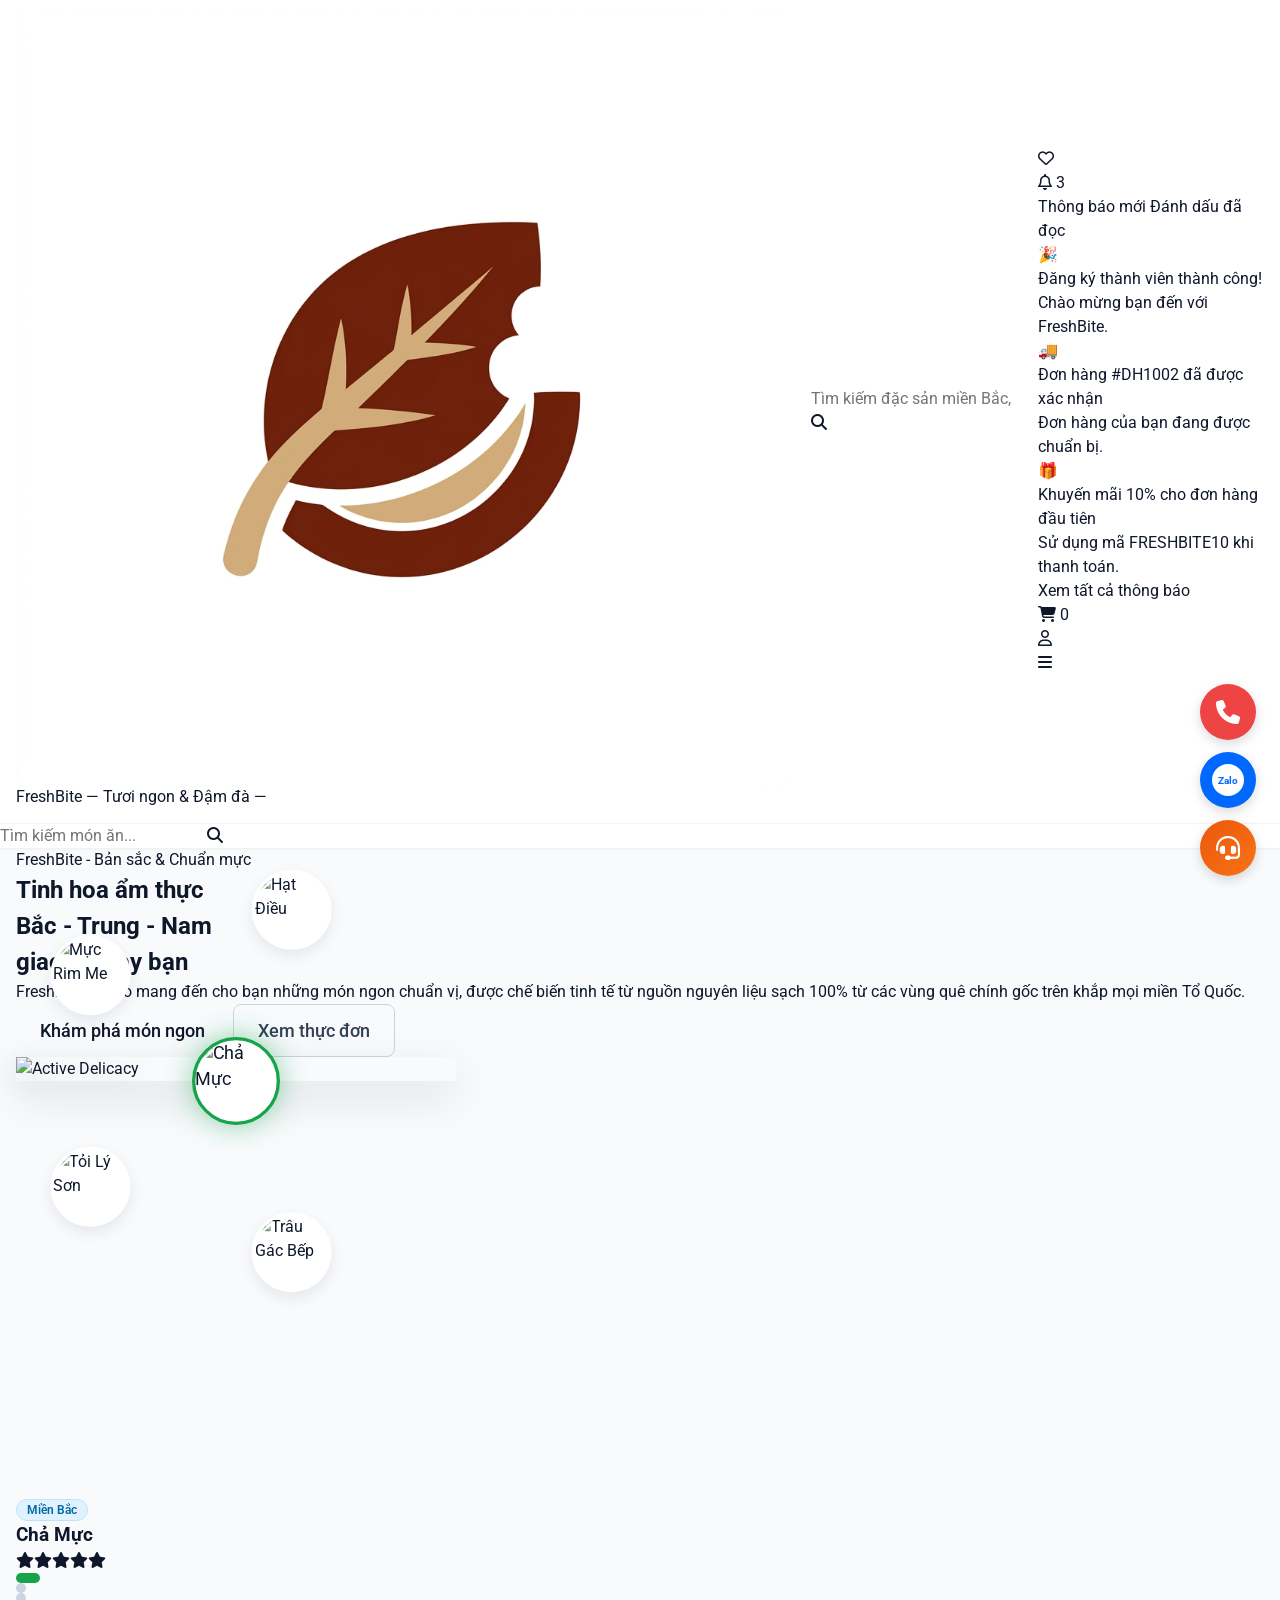
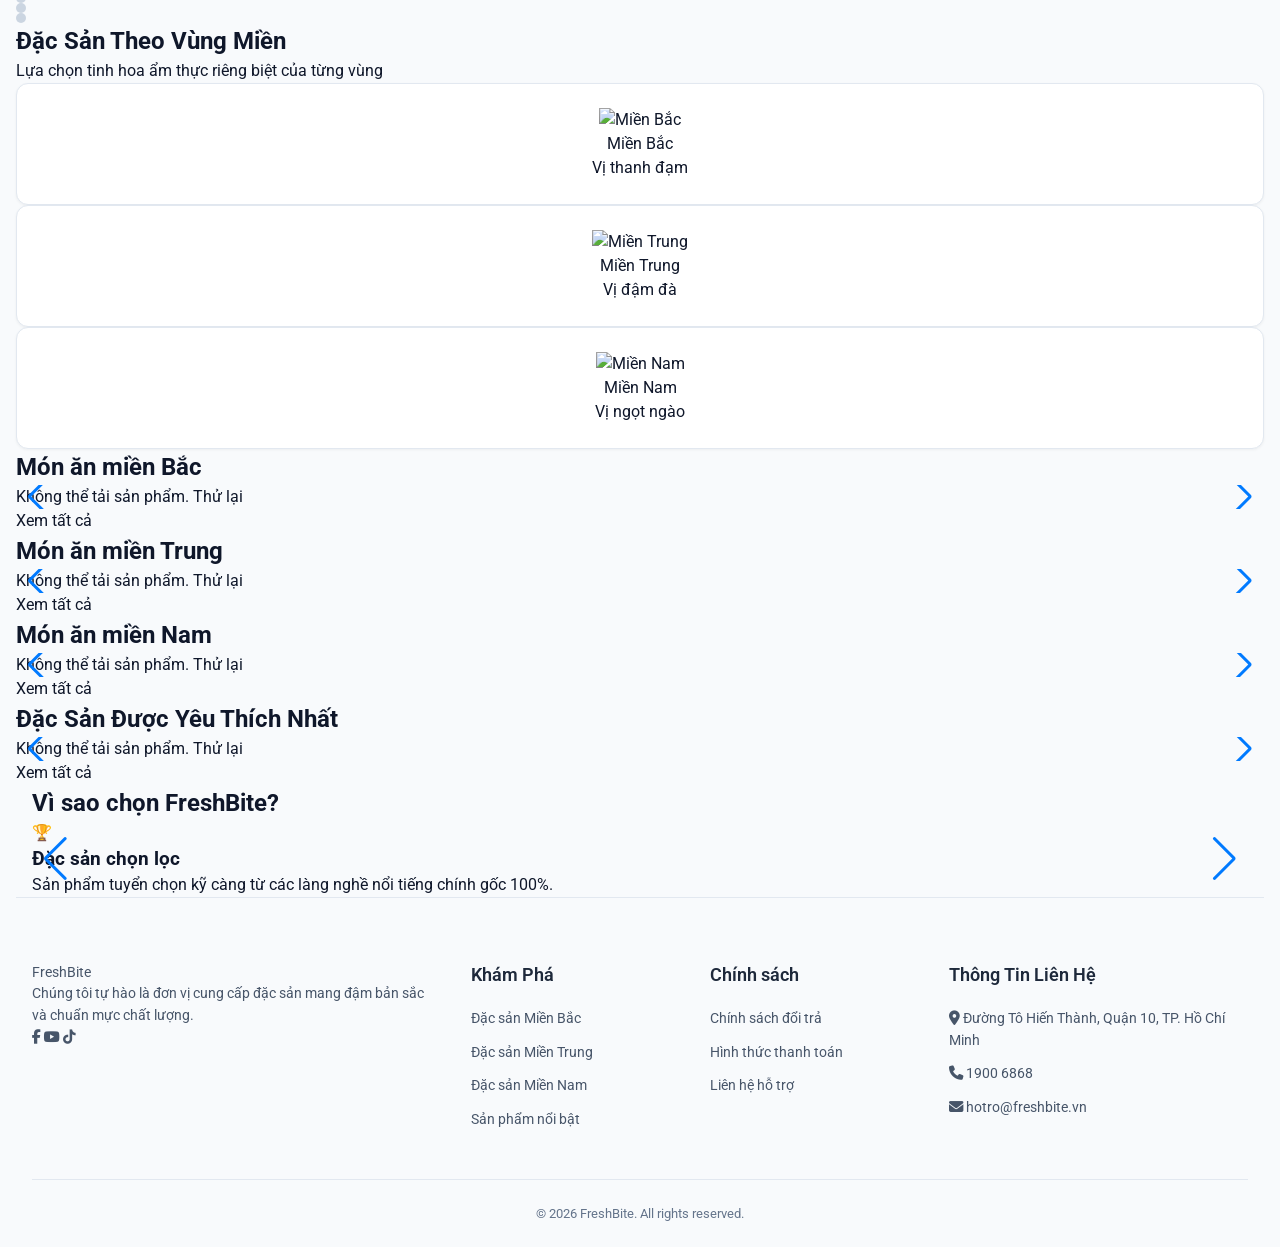
==== commit 30c2670a: "edited interface 2" ====
--- a/frontend/pages/index.html
+++ b/frontend/pages/index.html
@@ -327,7 +327,7 @@
           <div class="h-[1px] bg-red-800 w-full"></div>
         </div>
         <h2 class="text-lg md:text-xl font-bold text-slate-800 uppercase tracking-widest text-center px-4">
-          Món ăn bán chạy
+          Đặc Sản Được Yêu Thích Nhất
         </h2>
         <div class="flex-grow flex flex-col justify-center max-w-[200px] hidden sm:flex">
           <div class="h-[1px] bg-red-800 w-full mb-[2px]"></div>
@@ -495,14 +495,14 @@
 
       <!-- PRODUCT DETAIL MODAL -->
       <div id="product-detail-modal" class="modal-overlay" onclick="closeProductModal()">
-        <div class="modal-container p-6 max-w-2xl relative" onclick="event.stopPropagation()">
+        <div class="modal-container p-6 max-w-[1075px] w-[95%] md:h-[650px] max-h-[95vh] flex flex-col relative" onclick="event.stopPropagation()">
           <button onclick="closeProductModal()"
-            class="absolute top-4 right-4 text-slate-400 hover:text-slate-600 z-10 p-1">
+            class="absolute top-4 right-4 text-slate-400 hover:text-slate-600 z-10 p-1 bg-white rounded-full shadow-sm">
             <svg class="w-6 h-6" fill="none" stroke="currentColor" viewBox="0 0 24 24">
               <path stroke-linecap="round" stroke-linejoin="round" stroke-width="2" d="M6 18L18 6M6 6l12 12"></path>
             </svg>
           </button>
-          <div class="grid grid-cols-1 md:grid-cols-2 gap-6" id="modal-detail-content">
+          <div class="grid grid-cols-1 md:grid-cols-2 gap-6 h-full overflow-y-auto custom-scrollbar pr-2" id="modal-detail-content">
             <!-- Loaded dynamically by home.js -->
           </div>
         </div>
--- a/frontend/css/components.css
+++ b/frontend/css/components.css
@@ -276,3 +276,139 @@
 .cart-drawer-overlay.active .cart-drawer {
   transform: translateX(0);
 }
+.product-detail-carousel {
+  position: relative;
+  width: 100%;
+  min-width: 0;
+  overflow: hidden;
+  background: #111827;
+  touch-action: pan-y;
+  user-select: none;
+  -webkit-user-select: none;
+  cursor: grab;
+}
+
+.product-detail-carousel.is-dragging {
+  cursor: grabbing;
+}
+
+.product-detail-carousel__viewport {
+  width: 100%;
+  height: 100%;
+  overflow: hidden;
+}
+
+.product-detail-carousel__track {
+  display: flex;
+  width: 100%;
+  height: 100%;
+  transform: translate3d(0, 0, 0);
+  will-change: transform;
+}
+
+.product-detail-carousel__slide {
+  flex: 0 0 100%;
+  width: 100%;
+  height: 100%;
+  min-width: 0;
+}
+
+.product-detail-carousel__slide img {
+  display: block;
+  width: 100%;
+  height: 100%;
+  object-fit: cover;
+  pointer-events: none;
+  user-select: none;
+  -webkit-user-select: none;
+  -webkit-user-drag: none;
+}
+
+.product-detail-carousel__nav {
+  position: absolute;
+  top: 50%;
+  z-index: 3;
+  display: inline-flex;
+  align-items: center;
+  justify-content: center;
+  width: 40px;
+  height: 40px;
+  border: 0;
+  border-radius: 999px;
+  background: rgba(255, 255, 255, 0.92);
+  color: #1f2937;
+  cursor: pointer;
+  opacity: 0;
+  transform: translateY(-50%);
+  transition: opacity 0.2s ease, transform 0.2s ease, background 0.2s ease;
+}
+
+.product-detail-carousel:hover .product-detail-carousel__nav,
+.product-detail-carousel:focus-within .product-detail-carousel__nav {
+  opacity: 1;
+}
+
+.product-detail-carousel__nav:hover:not(:disabled) {
+  background: #ffffff;
+  transform: translateY(-50%) scale(1.04);
+}
+
+.product-detail-carousel__nav:disabled {
+  cursor: not-allowed;
+  opacity: 0.35;
+}
+
+.product-detail-carousel__nav--prev {
+  left: 12px;
+}
+
+.product-detail-carousel__nav--next {
+  right: 12px;
+}
+
+.product-detail-carousel__counter {
+  position: absolute;
+  left: 14px;
+  bottom: 12px;
+  z-index: 3;
+  padding: 5px 10px;
+  border-radius: 999px;
+  background: rgba(17, 24, 39, 0.78);
+  color: #ffffff;
+  font-size: 12px;
+  font-weight: 700;
+}
+
+.product-detail-carousel__indicators {
+  position: absolute;
+  left: 50%;
+  bottom: 16px;
+  z-index: 3;
+  display: flex;
+  gap: 7px;
+  transform: translateX(-50%);
+}
+
+.product-detail-carousel__indicator {
+  width: 8px;
+  height: 8px;
+  padding: 0;
+  border: 0;
+  border-radius: 999px;
+  background: rgba(255, 255, 255, 0.58);
+  cursor: pointer;
+  transition: width 0.2s ease, background 0.2s ease;
+}
+
+.product-detail-carousel__indicator.active {
+  width: 20px;
+  background: #ffffff;
+}
+
+@media (max-width: 640px) {
+  .product-detail-carousel__nav {
+    width: 36px;
+    height: 36px;
+    opacity: 1;
+  }
+}
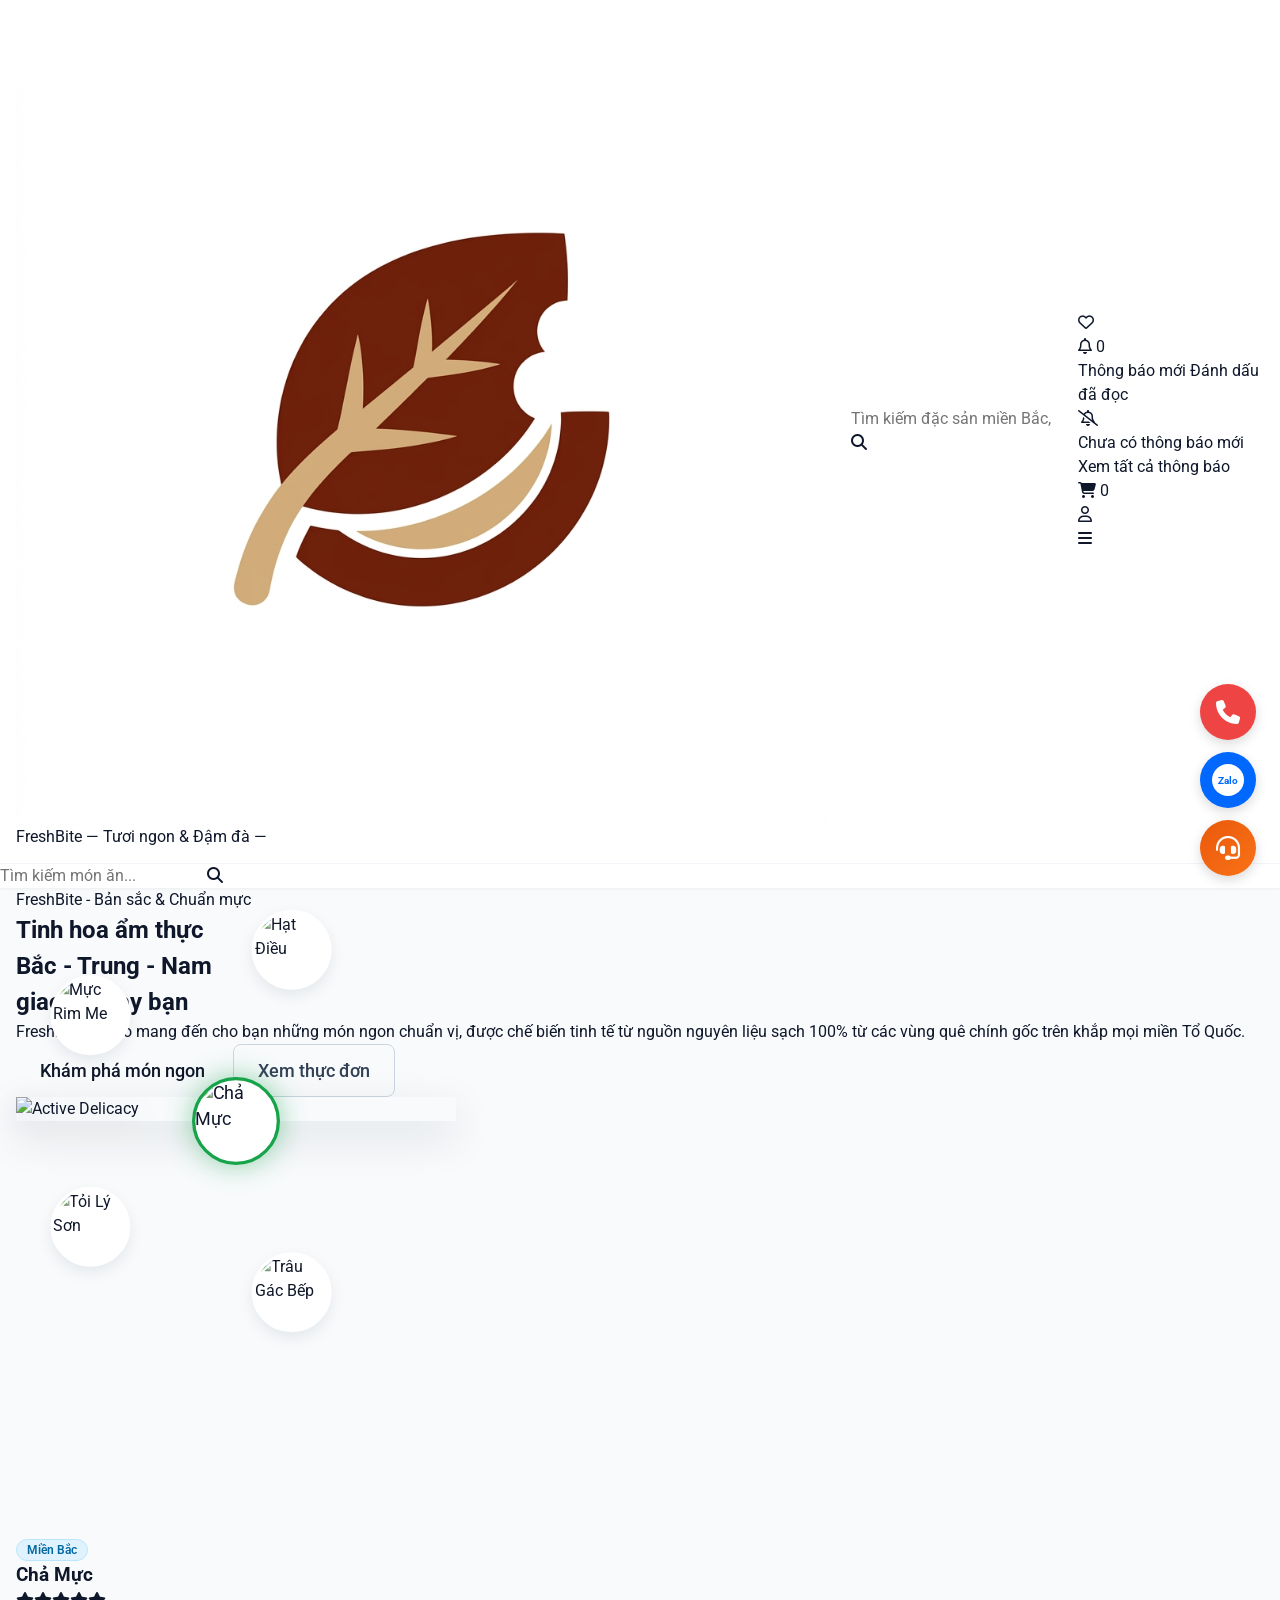
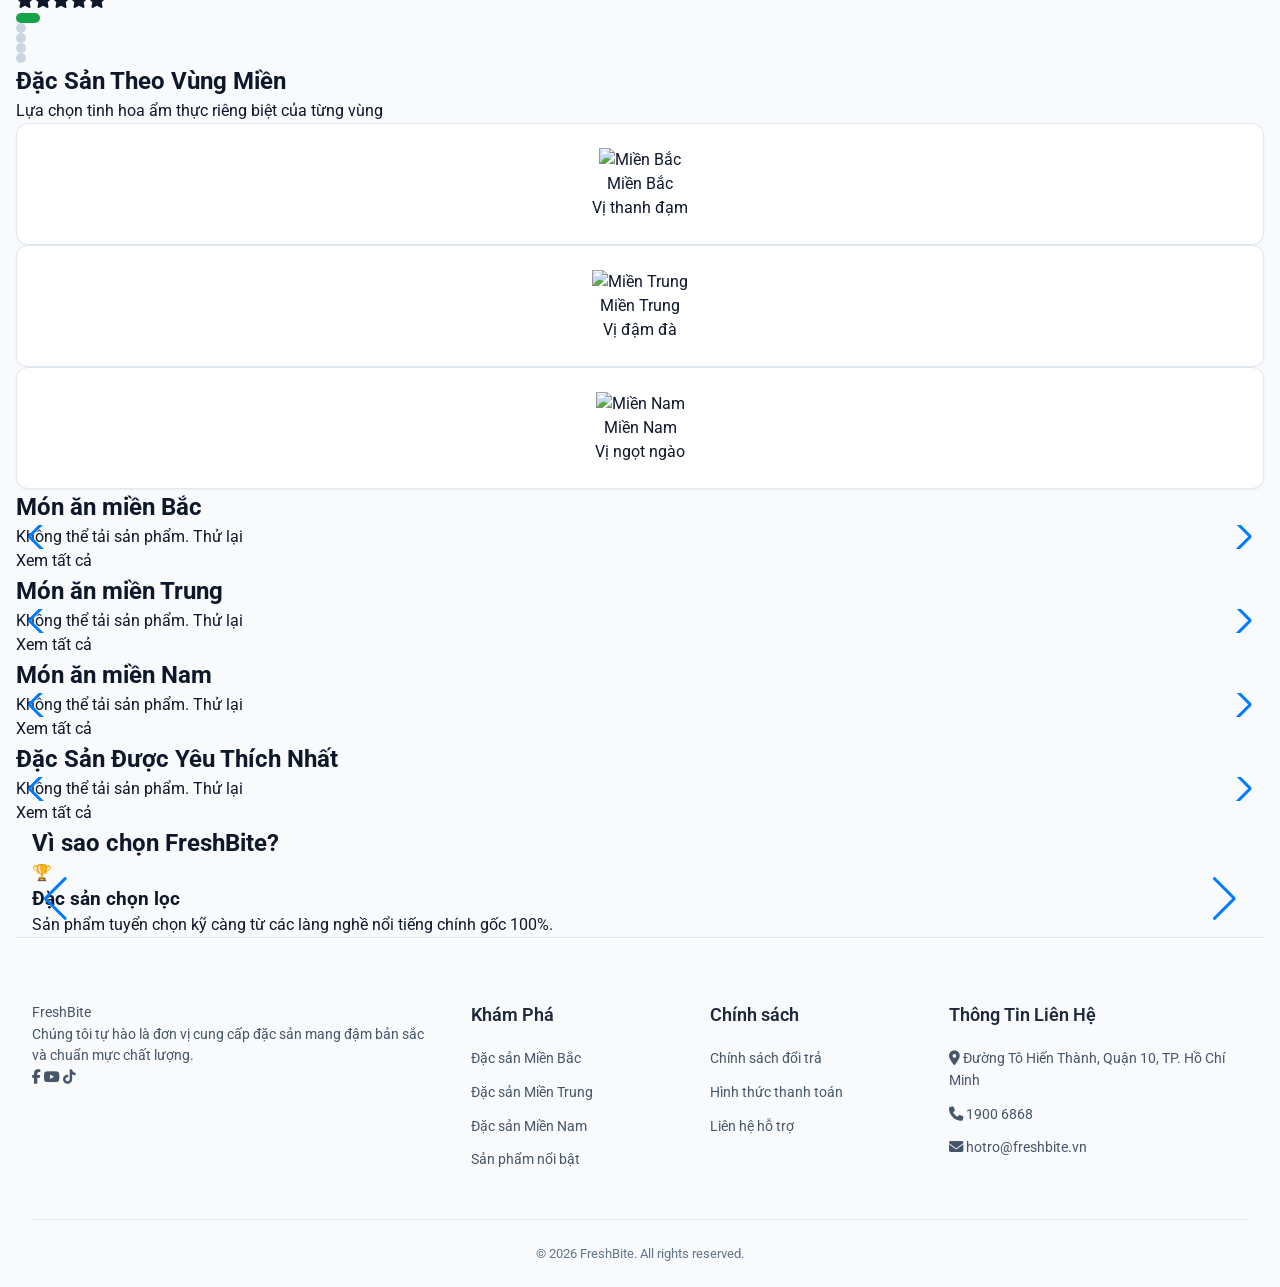
==== commit 33c5b7e7: "feat: initialize frontend layout, cart, storage, and API services with backend order and product con" ====
--- a/frontend/pages/index.html
+++ b/frontend/pages/index.html
@@ -87,7 +87,7 @@
           sạch 100% từ các vùng quê chính gốc trên khắp mọi miền Tổ Quốc.
         </p>
         <div class="flex flex-wrap justify-center lg:justify-start gap-4 pt-2">
-          <a href="#product-grid"
+          <a href="#section-north"
             class="btn bg-brand-600 hover:bg-brand-700 text-white btn-lg font-bold shadow-lg shadow-brand-600/30 px-8 py-3.5 rounded-full text-sm">
             Khám phá món ngon
           </a>
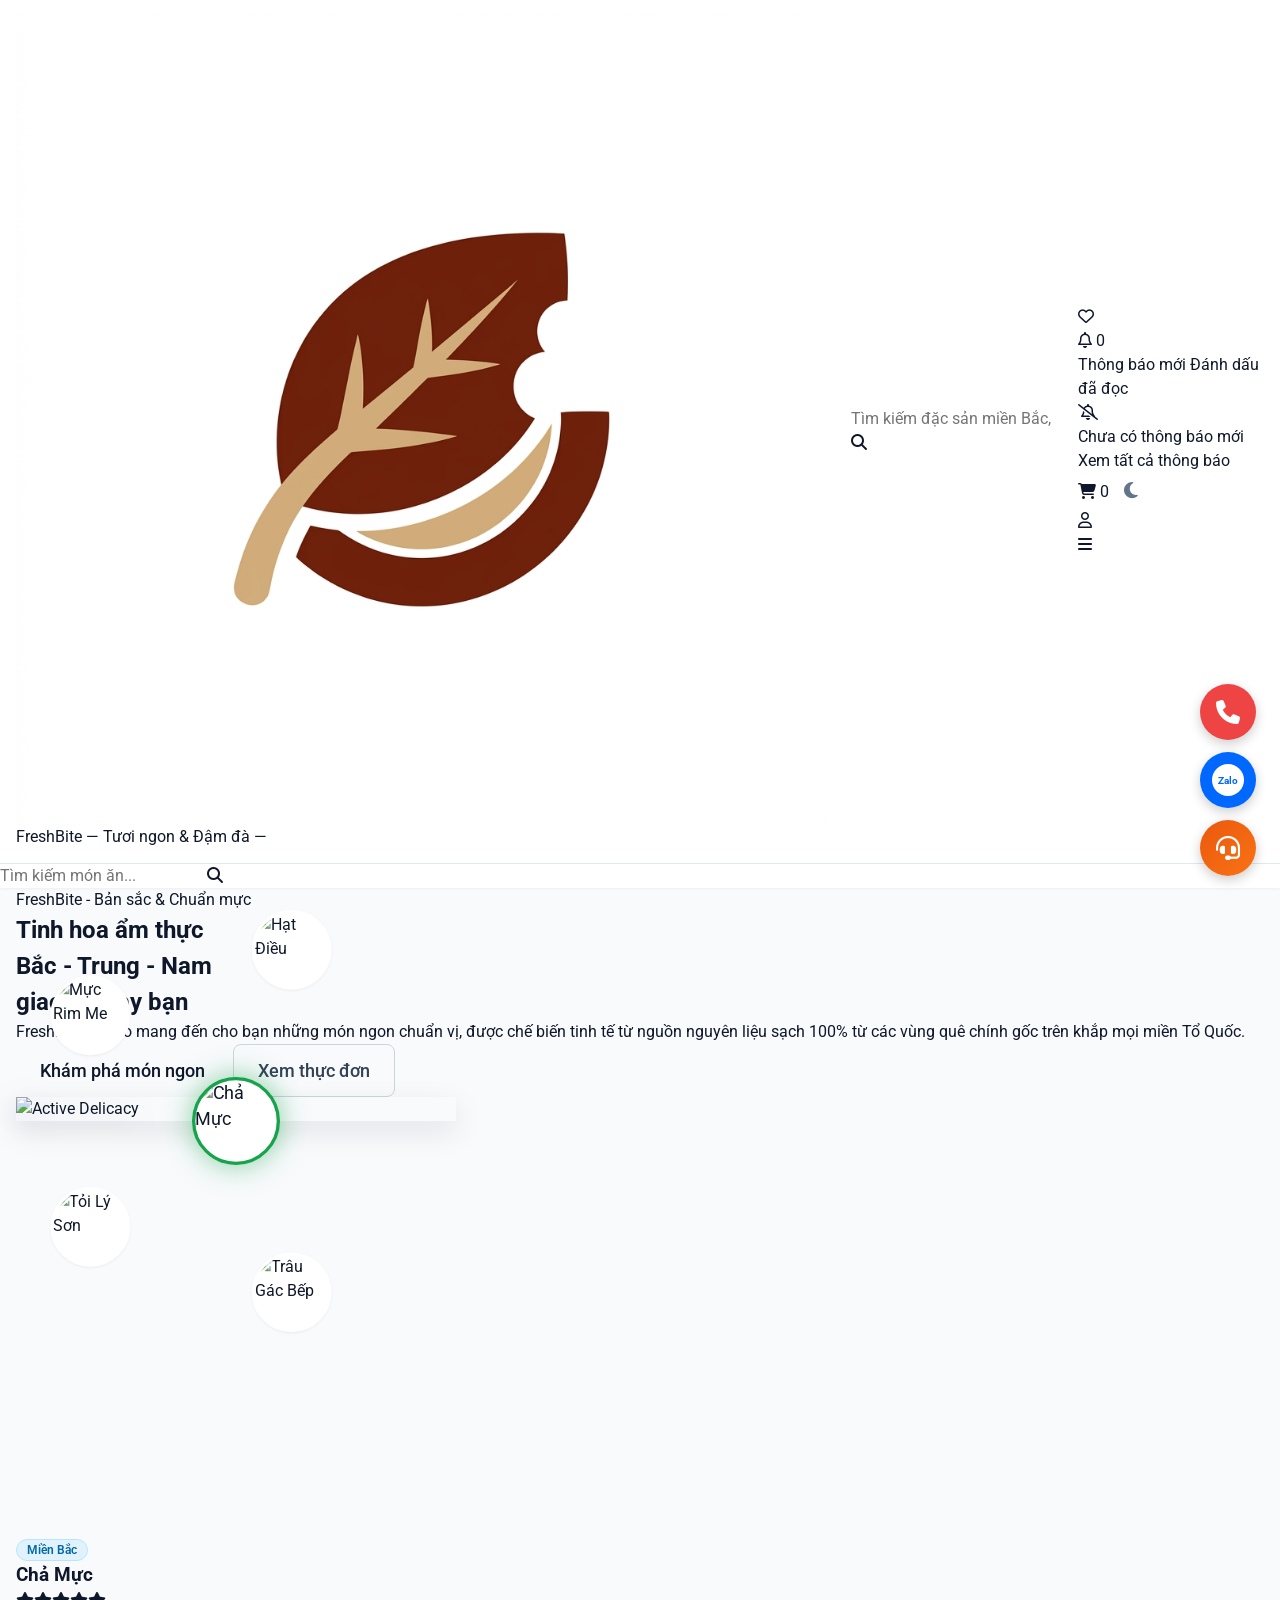
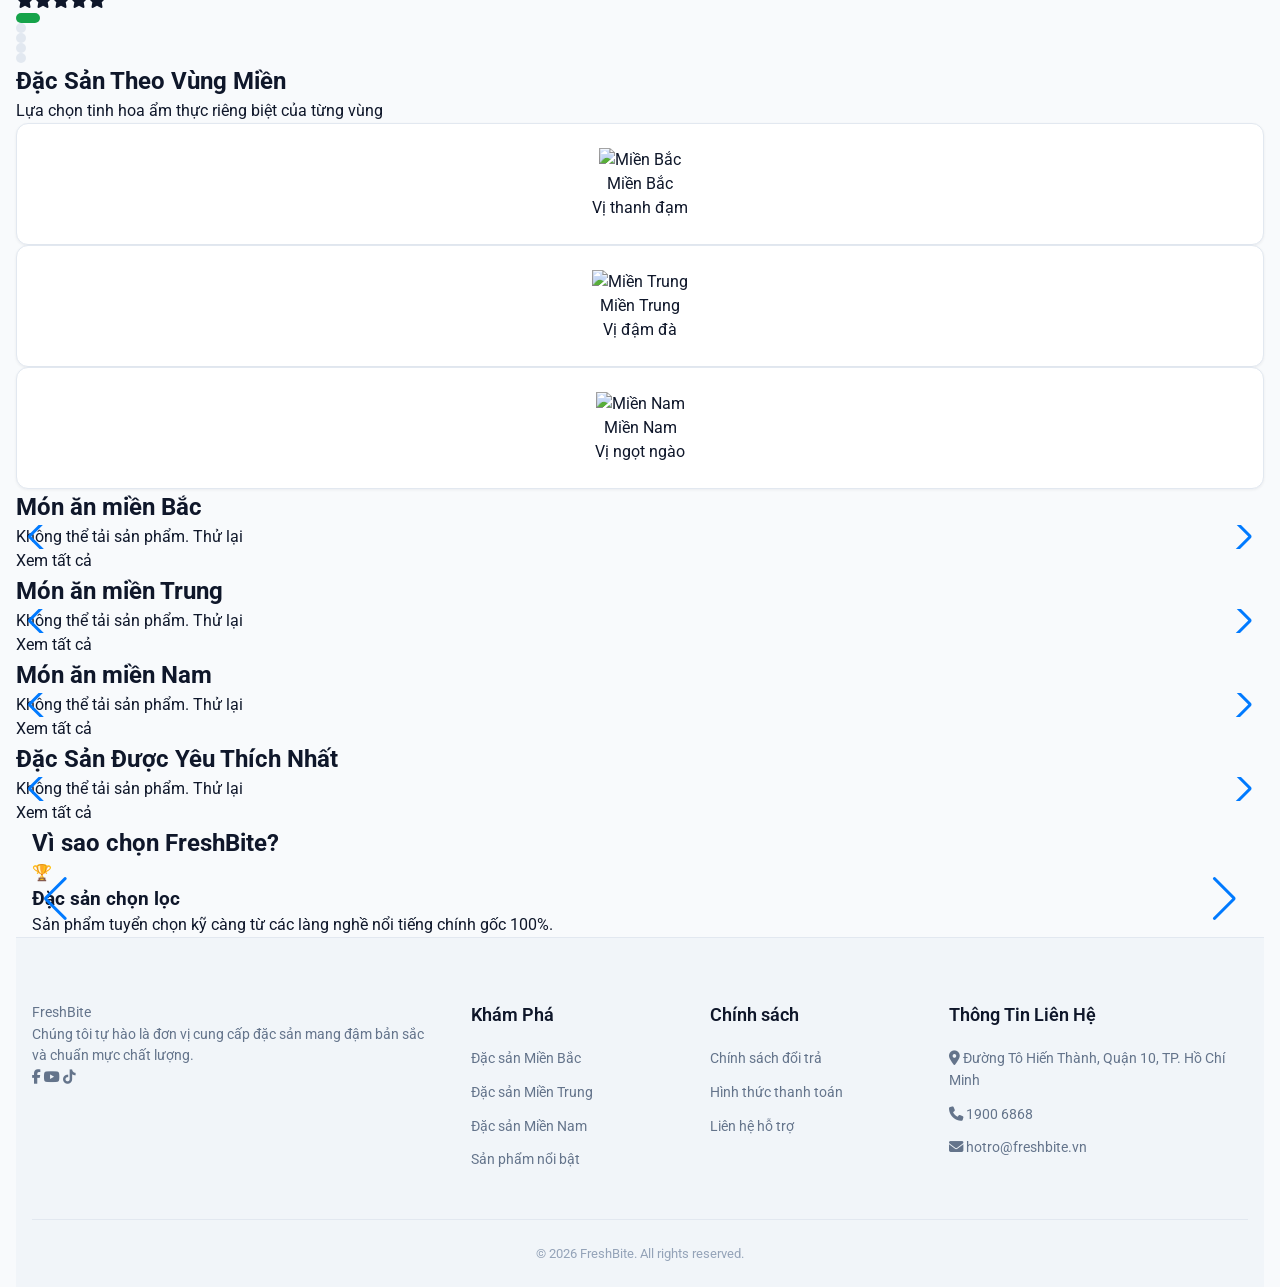
==== commit c16bbf13: "feat: initialize frontend application structure and implement core admin dashboard functionality" ====
--- a/frontend/pages/index.html
+++ b/frontend/pages/index.html
@@ -52,6 +52,7 @@
 
   <!-- Custom CSS -->
   <link rel="stylesheet" href="../css/base.css">
+  <link rel="stylesheet" href="../css/dark-mode.css">
   <link rel="stylesheet" href="../css/layout.css">
   <link rel="stylesheet" href="../css/components.css">
   <link rel="stylesheet" href="../css/home.css">
--- a/frontend/css/chatbox.css
+++ b/frontend/css/chatbox.css
@@ -20,25 +20,25 @@
   color: white;
   font-size: 24px;
   cursor: pointer;
-  box-shadow: 0 4px 12px rgba(0, 0, 0, 0.15);
+  box-shadow: 0 4px 12px rgba(0, 0, 0, 0.2);
   transition: transform 0.2s, box-shadow 0.2s;
   position: relative;
 }
 
 .fab-btn:hover {
   transform: translateY(-2px);
-  box-shadow: 0 6px 16px rgba(0, 0, 0, 0.2);
+  box-shadow: 0 6px 20px rgba(0, 0, 0, 0.25);
 }
 
 /* Phone Button */
 .fab-phone {
-  background-color: #ef4444; /* Red */
+  background-color: #ef4444;
   animation: pulse-red 2s infinite;
 }
 
 /* Zalo Button */
 .fab-zalo {
-  background-color: #0068ff; /* Zalo Blue */
+  background-color: #0068ff;
   animation: pulse-blue 2s infinite;
 }
 .fab-zalo-img {
@@ -67,9 +67,9 @@
   right: 24px;
   width: 360px;
   height: 500px;
-  background: white;
+  background: var(--color-surface);
   border-radius: 16px;
-  box-shadow: 0 8px 32px rgba(0, 0, 0, 0.15);
+  box-shadow: var(--shadow-xl);
   display: flex;
   flex-direction: column;
   overflow: hidden;
@@ -112,9 +112,7 @@
   transition: opacity 0.2s;
 }
 
-.chatbox-close:hover {
-  opacity: 1;
-}
+.chatbox-close:hover { opacity: 1; }
 
 .chatbox-body {
   flex: 1;
@@ -123,20 +121,13 @@
   display: flex;
   flex-direction: column;
   gap: 12px;
-  background: #f8fafc;
+  background: var(--color-surface-2);
 }
 
 /* Scrollbar cho Chatbody */
-.chatbox-body::-webkit-scrollbar {
-  width: 6px;
-}
-.chatbox-body::-webkit-scrollbar-track {
-  background: transparent;
-}
-.chatbox-body::-webkit-scrollbar-thumb {
-  background: #cbd5e1;
-  border-radius: 10px;
-}
+.chatbox-body::-webkit-scrollbar { width: 6px; }
+.chatbox-body::-webkit-scrollbar-track { background: transparent; }
+.chatbox-body::-webkit-scrollbar-thumb { background: var(--scrollbar-thumb); border-radius: 10px; }
 
 /* Message Bubbles */
 .chat-msg {
@@ -149,32 +140,32 @@
 }
 
 .chat-msg.bot {
-  background: white;
-  color: #334155;
+  background: var(--color-surface);
+  color: var(--color-text-2);
   align-self: flex-start;
   border-bottom-left-radius: 4px;
-  box-shadow: 0 1px 2px rgba(0,0,0,0.05);
+  box-shadow: var(--shadow-sm);
 }
 
 .chat-msg.user {
-  background: #ea580c;
+  background: var(--color-brand);
   color: white;
   align-self: flex-end;
   border-bottom-right-radius: 4px;
-  box-shadow: 0 1px 2px rgba(0,0,0,0.05);
+  box-shadow: var(--shadow-sm);
 }
 
 /* Product Card trong Chat */
 .chat-product-card {
   display: flex;
-  background: white;
-  border: 1px solid #e2e8f0;
+  background: var(--color-surface);
+  border: 1px solid var(--color-border);
   border-radius: 8px;
   padding: 8px;
   gap: 10px;
   margin-top: 8px;
   align-items: center;
-  box-shadow: 0 1px 3px rgba(0,0,0,0.05);
+  box-shadow: var(--shadow-sm);
 }
 
 .chat-product-img {
@@ -194,7 +185,7 @@
 .chat-product-name {
   font-size: 13px;
   font-weight: bold;
-  color: #1e293b;
+  color: var(--color-text);
   display: -webkit-box;
   -webkit-line-clamp: 2;
   -webkit-box-orient: vertical;
@@ -202,15 +193,15 @@
 }
 
 .chat-product-price {
-  color: #ea580c;
+  color: var(--color-brand);
   font-weight: bold;
   font-size: 12px;
 }
 
 .chat-product-add {
-  background: #fff7ed;
-  color: #ea580c;
-  border: 1px solid #ffedd5;
+  background: var(--color-brand-light);
+  color: var(--color-brand);
+  border: 1px solid var(--color-brand-border);
   border-radius: 4px;
   padding: 4px 10px;
   font-size: 12px;
@@ -221,37 +212,37 @@
 }
 
 .chat-product-add:hover {
-  background: #ea580c;
+  background: var(--color-brand);
   color: white;
 }
 
 /* Input Area */
 .chatbox-footer {
   padding: 12px;
-  background: white;
-  border-top: 1px solid #e2e8f0;
+  background: var(--color-surface);
+  border-top: 1px solid var(--color-border);
   display: flex;
   gap: 8px;
 }
 
 .chatbox-input {
   flex: 1;
-  border: 1px solid #cbd5e1;
+  border: 1px solid var(--color-border-3);
   border-radius: 20px;
   padding: 8px 16px;
   font-size: 14px;
   outline: none;
+  background-color: var(--color-surface-2);
+  color: var(--color-text);
   transition: border-color 0.2s;
 }
 
-.chatbox-input:focus {
-  border-color: #ea580c;
-}
+.chatbox-input:focus { border-color: var(--color-brand); }
 
 .chatbox-send {
   width: 40px;
   height: 40px;
-  background: #ea580c;
+  background: var(--color-brand);
   color: white;
   border: none;
   border-radius: 50%;
@@ -262,31 +253,25 @@
   transition: background 0.2s;
 }
 
-.chatbox-send:hover {
-  background: #c2410c;
-}
-
-.chatbox-send:disabled {
-  background: #cbd5e1;
-  cursor: not-allowed;
-}
+.chatbox-send:hover   { background: var(--color-brand-hover); }
+.chatbox-send:disabled { background: var(--color-surface-3); cursor: not-allowed; }
 
 /* Typing Indicator */
 .typing-indicator {
   display: flex;
   gap: 4px;
   padding: 12px 16px;
-  background: white;
+  background: var(--color-surface);
   align-self: flex-start;
   border-radius: 16px;
   border-bottom-left-radius: 4px;
-  box-shadow: 0 1px 2px rgba(0,0,0,0.05);
+  box-shadow: var(--shadow-sm);
 }
 
 .typing-dot {
   width: 6px;
   height: 6px;
-  background: #cbd5e1;
+  background: var(--color-text-4);
   border-radius: 50%;
   animation: typing 1.4s infinite ease-in-out both;
 }
@@ -296,25 +281,25 @@
 
 @keyframes typing {
   0%, 80%, 100% { transform: scale(0); }
-  40% { transform: scale(1); }
+  40%           { transform: scale(1); }
 }
 
 /* Animations */
 @keyframes pulse-orange {
-  0% { box-shadow: 0 0 0 0 rgba(234, 88, 12, 0.7); }
-  70% { box-shadow: 0 0 0 15px rgba(234, 88, 12, 0); }
+  0%   { box-shadow: 0 0 0 0 rgba(234, 88, 12, 0.7); }
+  70%  { box-shadow: 0 0 0 15px rgba(234, 88, 12, 0); }
   100% { box-shadow: 0 0 0 0 rgba(234, 88, 12, 0); }
 }
 
 @keyframes pulse-red {
-  0% { box-shadow: 0 0 0 0 rgba(239, 68, 68, 0.7); }
-  70% { box-shadow: 0 0 0 15px rgba(239, 68, 68, 0); }
+  0%   { box-shadow: 0 0 0 0 rgba(239, 68, 68, 0.7); }
+  70%  { box-shadow: 0 0 0 15px rgba(239, 68, 68, 0); }
   100% { box-shadow: 0 0 0 0 rgba(239, 68, 68, 0); }
 }
 
 @keyframes pulse-blue {
-  0% { box-shadow: 0 0 0 0 rgba(0, 104, 255, 0.7); }
-  70% { box-shadow: 0 0 0 15px rgba(0, 104, 255, 0); }
+  0%   { box-shadow: 0 0 0 0 rgba(0, 104, 255, 0.7); }
+  70%  { box-shadow: 0 0 0 15px rgba(0, 104, 255, 0); }
   100% { box-shadow: 0 0 0 0 rgba(0, 104, 255, 0); }
 }
 
--- a/frontend/css/base.css
+++ b/frontend/css/base.css
@@ -12,21 +12,136 @@
   -webkit-text-size-adjust: 100%;
 }
 
+/* ==========================================
+   CSS VARIABLES — DESIGN TOKEN SYSTEM
+   Light mode (default) + Dark mode override
+   ========================================== */
+:root {
+  /* === Backgrounds === */
+  --color-bg:           #f8fafc;   /* slate-50 — page background */
+  --color-surface:      #ffffff;   /* white — cards, panels */
+  --color-surface-2:    #f1f5f9;   /* slate-100 — subtle areas */
+  --color-surface-3:    #e2e8f0;   /* slate-200 — inputs, borders */
+
+  /* === Text === */
+  --color-text:         #0f172a;   /* slate-900 — primary text */
+  --color-text-2:       #334155;   /* slate-700 — secondary text */
+  --color-text-3:       #64748b;   /* slate-500 — muted text */
+  --color-text-4:       #94a3b8;   /* slate-400 — faint text */
+
+  /* === Borders === */
+  --color-border:       #e2e8f0;   /* slate-200 */
+  --color-border-2:     #f1f5f9;   /* slate-100 — very subtle */
+  --color-border-3:     #cbd5e1;   /* slate-300 — strong border */
+
+  /* === Brand === */
+  --color-brand:        #ea580c;   /* orange-600 */
+  --color-brand-hover:  #c2410c;   /* orange-700 */
+  --color-brand-light:  #fff7ed;   /* orange-50 */
+  --color-brand-border: #fed7aa;   /* orange-200 */
+
+  /* === Interactive === */
+  --color-hover-bg:     #f1f5f9;   /* slate-100 */
+  --color-focus-ring:   rgba(234, 88, 12, 0.15);
+
+  /* === Shadows === */
+  --shadow-sm:  0 1px 3px rgba(15, 23, 42, 0.06);
+  --shadow-md:  0 4px 12px rgba(15, 23, 42, 0.08);
+  --shadow-lg:  0 10px 30px rgba(15, 23, 42, 0.10);
+  --shadow-xl:  0 20px 40px rgba(15, 23, 42, 0.12);
+
+  /* === Scrollbar === */
+  --scrollbar-track:  #f1f5f9;
+  --scrollbar-thumb:  #cbd5e1;
+  --scrollbar-hover:  #94a3b8;
+}
+
+html.dark {
+  /* === Backgrounds === */
+  --color-bg:           #0f172a;   /* slate-900 */
+  --color-surface:      #1e293b;   /* slate-800 */
+  --color-surface-2:    #162032;   /* between 900/800 */
+  --color-surface-3:    #334155;   /* slate-700 */
+
+  /* === Text === */
+  --color-text:         #f1f5f9;   /* slate-100 */
+  --color-text-2:       #cbd5e1;   /* slate-300 */
+  --color-text-3:       #94a3b8;   /* slate-400 */
+  --color-text-4:       #64748b;   /* slate-500 */
+
+  /* === Borders === */
+  --color-border:       #334155;   /* slate-700 */
+  --color-border-2:     #1e293b;   /* slate-800 */
+  --color-border-3:     #475569;   /* slate-600 */
+
+  /* === Brand === */
+  --color-brand:        #f97316;   /* orange-500 (brighter on dark) */
+  --color-brand-hover:  #ea580c;   /* orange-600 */
+  --color-brand-light:  #1c120a;   /* very dark orange tint */
+  --color-brand-border: #431407;   /* dark orange border */
+
+  /* === Interactive === */
+  --color-hover-bg:     #334155;   /* slate-700 */
+  --color-focus-ring:   rgba(249, 115, 22, 0.2);
+
+  /* === Shadows === */
+  --shadow-sm:  0 1px 3px rgba(0, 0, 0, 0.3);
+  --shadow-md:  0 4px 12px rgba(0, 0, 0, 0.4);
+  --shadow-lg:  0 10px 30px rgba(0, 0, 0, 0.5);
+  --shadow-xl:  0 20px 40px rgba(0, 0, 0, 0.6);
+
+  /* === Scrollbar === */
+  --scrollbar-track:  #1e293b;
+  --scrollbar-thumb:  #334155;
+  --scrollbar-hover:  #475569;
+}
+
+/* ==========================================
+   SMOOTH THEME TRANSITION
+   ========================================== */
+*,
+*::before,
+*::after {
+  transition:
+    background-color 0.25s ease,
+    border-color 0.25s ease,
+    color 0.2s ease,
+    box-shadow 0.25s ease,
+    fill 0.2s ease;
+}
+
+/* Không áp transition cho những gì không cần */
+img, svg, video, canvas, iframe,
+input[type="range"],
+*[class*="animate__"],
+.circular-carousel *,
+.product-detail-carousel * {
+  transition: none !important;
+}
+
+/* ==========================================
+   BODY
+   ========================================== */
 body {
   font-family: 'Roboto', -apple-system, BlinkMacSystemFont, "Segoe UI", Arial, sans-serif;
-  background-color: #f8fafc;
-  color: #0f172a;
+  background-color: var(--color-bg);
+  color: var(--color-text);
   line-height: 1.5;
   overflow-x: clip;
 }
 
-/* Link mặc định không gạch chân */
+/* ==========================================
+   LINKS
+   ========================================== */
 a {
   color: inherit;
   text-decoration: none;
   transition: color 0.2s ease;
 }
 
+/* ==========================================
+   FORM ELEMENTS
+   ========================================== */
 button, input, textarea, select {
   font-family: inherit;
   font-size: inherit;
@@ -36,9 +151,7 @@
   outline: none;
 }
 
-button {
-  cursor: pointer;
-}
+button { cursor: pointer; }
 
 img {
   max-width: 100%;
@@ -46,21 +159,10 @@
   display: block;
 }
 
-/* Scrollbar Custom */
-::-webkit-scrollbar {
-  width: 8px;
-  height: 8px;
-}
-
-::-webkit-scrollbar-track {
-  background: #f1f5f9;
-}
-
-::-webkit-scrollbar-thumb {
-  background: #cbd5e1;
-  border-radius: 4px;
-}
-
-::-webkit-scrollbar-thumb:hover {
-  background: #94a3b8;
-}
+/* ==========================================
+   SCROLLBAR
+   ========================================== */
+::-webkit-scrollbar { width: 8px; height: 8px; }
+::-webkit-scrollbar-track { background: var(--scrollbar-track); }
+::-webkit-scrollbar-thumb { background: var(--scrollbar-thumb); border-radius: 4px; }
+::-webkit-scrollbar-thumb:hover { background: var(--scrollbar-hover); }
--- a/frontend/css/dark-mode.css
+++ b/frontend/css/dark-mode.css
@@ -0,0 +1,460 @@
+/* ==========================================
+   DARK MODE — COMPREHENSIVE OVERRIDES
+   Toàn bộ Tailwind utility classes + custom components
+   Được áp dụng khi <html class="dark">
+   ========================================== */
+
+/* ==========================================
+   DARK MODE TOGGLE BUTTON
+   ========================================== */
+#theme-toggle-btn {
+  display: inline-flex;
+  align-items: center;
+  justify-content: center;
+  width: 36px;
+  height: 36px;
+  border-radius: 50%;
+  background: transparent;
+  border: none;
+  cursor: pointer;
+  color: var(--color-text-3);
+  flex-shrink: 0;
+}
+#theme-toggle-btn:hover {
+  background-color: var(--color-hover-bg);
+  color: var(--color-text);
+  transform: rotate(15deg) scale(1.1);
+}
+#theme-toggle-btn i {
+  font-size: 1.15rem;
+  transition: transform 0.4s cubic-bezier(0.34, 1.56, 0.64, 1) !important;
+}
+
+/* ==========================================
+   TAILWIND BACKGROUND COLOR OVERRIDES
+   ========================================== */
+html.dark .bg-white           { background-color: var(--color-surface)  !important; }
+html.dark .bg-slate-50        { background-color: var(--color-bg)        !important; }
+html.dark .bg-slate-100       { background-color: var(--color-surface-2) !important; }
+html.dark .bg-slate-200       { background-color: var(--color-surface-3) !important; }
+html.dark .bg-slate-800       { background-color: #cbd5e1                !important; } /* invert for dark admin labels */
+html.dark .bg-slate-900       { background-color: #e2e8f0                !important; }
+
+/* Orange brand backgrounds */
+html.dark .bg-orange-50       { background-color: var(--color-brand-light)  !important; }
+html.dark .bg-orange-100      { background-color: #2d1a08                   !important; }
+html.dark .bg-orange-600      { background-color: var(--color-brand)        !important; }
+
+/* Green backgrounds */
+html.dark .bg-emerald-100     { background-color: #052e1c !important; }
+html.dark .bg-green-100       { background-color: #052e1c !important; }
+
+/* Blue backgrounds */
+html.dark .bg-blue-100        { background-color: #0c1f3d !important; }
+html.dark .bg-sky-100         { background-color: #0c1f3d !important; }
+
+/* ==========================================
+   TAILWIND TEXT COLOR OVERRIDES
+   ========================================== */
+html.dark .text-slate-900     { color: var(--color-text)   !important; }
+html.dark .text-slate-800     { color: var(--color-text)   !important; }
+html.dark .text-slate-700     { color: var(--color-text-2) !important; }
+html.dark .text-slate-600     { color: var(--color-text-2) !important; }
+html.dark .text-slate-500     { color: var(--color-text-3) !important; }
+html.dark .text-slate-400     { color: var(--color-text-4) !important; }
+html.dark .text-slate-300     { color: var(--color-text-4) !important; }
+
+/* Keep brand colors as-is but slightly brighter */
+html.dark .text-orange-600    { color: var(--color-brand) !important; }
+html.dark .text-orange-700    { color: var(--color-brand) !important; }
+
+/* Status colors - keep readable on dark */
+html.dark .text-emerald-600,
+html.dark .text-green-600     { color: #34d399 !important; } /* emerald-400 */
+html.dark .text-blue-600      { color: #60a5fa !important; } /* blue-400 */
+html.dark .text-red-600,
+html.dark .text-rose-600      { color: #f87171 !important; } /* red-400 */
+html.dark .text-yellow-600,
+html.dark .text-amber-600     { color: #fbbf24 !important; } /* amber-400 */
+html.dark .text-purple-600    { color: #c084fc !important; } /* purple-400 */
+
+/* Region badge text */
+html.dark .text-sky-700       { color: #38bdf8 !important; }
+html.dark .text-amber-700     { color: #fbbf24 !important; }
+html.dark .text-green-700     { color: #4ade80 !important; }
+
+/* ==========================================
+   TAILWIND BORDER COLOR OVERRIDES
+   ========================================== */
+html.dark .border-slate-50    { border-color: var(--color-border-2) !important; }
+html.dark .border-slate-100   { border-color: var(--color-border-2) !important; }
+html.dark .border-slate-200   { border-color: var(--color-border)   !important; }
+html.dark .border-slate-300   { border-color: var(--color-border-3) !important; }
+html.dark .border-orange-200  { border-color: var(--color-brand-border) !important; }
+
+/* Default border (border, border-b, border-t, etc.) */
+html.dark .border   { border-color: var(--color-border) !important; }
+html.dark .border-b { border-bottom-color: var(--color-border) !important; }
+html.dark .border-t { border-top-color: var(--color-border) !important; }
+html.dark .border-l { border-left-color: var(--color-border) !important; }
+html.dark .border-r { border-right-color: var(--color-border) !important; }
+
+/* ==========================================
+   TAILWIND RING/FOCUS OVERRIDES
+   ========================================== */
+html.dark .focus\:ring-orange-100:focus { --tw-ring-color: var(--color-focus-ring) !important; }
+
+/* ==========================================
+   TAILWIND HOVER STATE OVERRIDES
+   ========================================== */
+html.dark .hover\:bg-slate-50:hover   { background-color: var(--color-surface-2) !important; }
+html.dark .hover\:bg-slate-100:hover  { background-color: var(--color-surface-3) !important; }
+html.dark .hover\:bg-orange-50:hover  { background-color: var(--color-brand-light) !important; }
+html.dark .hover\:bg-rose-50:hover    { background-color: #2d0a0a !important; }
+
+/* ==========================================
+   HEADER
+   ========================================== */
+html.dark header {
+  background-color: var(--color-surface);
+  border-bottom-color: var(--color-border);
+}
+html.dark header.scrolled {
+  box-shadow: 0 4px 20px rgba(0,0,0,0.4);
+  border-bottom-color: var(--color-border);
+}
+html.dark .main-header {
+  border-bottom-color: var(--color-border);
+}
+html.dark .nav-bar {
+  background-color: var(--color-surface);
+  border-bottom-color: var(--color-border);
+}
+/* Search input */
+html.dark #header-search-input,
+html.dark #mobile-search-input {
+  background-color: var(--color-surface-2) !important;
+  border-color: var(--color-border) !important;
+  color: var(--color-text) !important;
+}
+html.dark #header-search-input::placeholder,
+html.dark #mobile-search-input::placeholder {
+  color: var(--color-text-4) !important;
+}
+html.dark #header-search-input:focus,
+html.dark #mobile-search-input:focus {
+  background-color: var(--color-surface) !important;
+  border-color: var(--color-brand) !important;
+}
+
+/* ==========================================
+   FOOTER
+   ========================================== */
+html.dark footer {
+  background-color: var(--color-surface-2);
+  color: var(--color-text-3);
+  border-top-color: var(--color-border);
+}
+html.dark .footer-title  { color: var(--color-text-2); }
+html.dark .footer-links a { color: var(--color-text-3); }
+html.dark .footer-links a:hover { color: var(--color-brand); }
+html.dark .footer-bottom  { border-top-color: var(--color-border); color: var(--color-text-4); }
+
+/* ==========================================
+   MOBILE MENU DRAWER
+   ========================================== */
+html.dark .mobile-menu {
+  background-color: var(--color-surface);
+}
+html.dark .mobile-menu-links a { color: var(--color-text-2); }
+html.dark .mobile-menu-links a:hover { color: var(--color-brand); }
+
+/* ==========================================
+   CARDS
+   ========================================== */
+html.dark .card {
+  background-color: var(--color-surface);
+  border-color: var(--color-border);
+  box-shadow: var(--shadow-sm);
+}
+html.dark .product-card:hover {
+  box-shadow: var(--shadow-lg);
+}
+html.dark .product-card .img-wrapper {
+  background-color: var(--color-surface-3);
+}
+
+/* ==========================================
+   BUTTONS
+   ========================================== */
+html.dark .btn-outline {
+  border-color: var(--color-border-3);
+  color: var(--color-text-2);
+}
+html.dark .btn-outline:hover {
+  background-color: var(--color-hover-bg);
+  border-color: var(--color-text-3);
+  color: var(--color-text);
+}
+html.dark .btn-ghost {
+  color: var(--color-text-3);
+}
+html.dark .btn-ghost:hover {
+  background-color: var(--color-hover-bg);
+  color: var(--color-text);
+}
+
+/* ==========================================
+   GLOBAL INPUT / SELECT / TEXTAREA
+   ========================================== */
+html.dark input:not([type="checkbox"]):not([type="radio"]),
+html.dark textarea,
+html.dark select {
+  background-color: var(--color-surface-2) !important;
+  border-color: var(--color-border) !important;
+  color: var(--color-text) !important;
+}
+html.dark input::placeholder,
+html.dark textarea::placeholder {
+  color: var(--color-text-4) !important;
+}
+html.dark input:focus,
+html.dark textarea:focus,
+html.dark select:focus {
+  background-color: var(--color-surface) !important;
+  border-color: var(--color-brand) !important;
+  box-shadow: 0 0 0 3px var(--color-focus-ring) !important;
+}
+
+/* ==========================================
+   BADGES
+   ========================================== */
+html.dark .badge-success      { background-color: #052e1c; color: #34d399; }
+html.dark .badge-warning      { background-color: #1f1507; color: #fbbf24; }
+html.dark .badge-danger       { background-color: #2d0a0a; color: #f87171; }
+html.dark .badge-region-north { background-color: #0c1f3d; color: #38bdf8; border-color: #1e3a5f; }
+html.dark .badge-region-central { background-color: #1f1507; color: #fbbf24; border-color: #3d2a0e; }
+html.dark .badge-region-south { background-color: #052e1c; color: #4ade80; border-color: #0f4c2a; }
+
+/* ==========================================
+   MODALS
+   ========================================== */
+html.dark .modal-overlay { background-color: rgba(0, 0, 0, 0.7); }
+html.dark .modal-container {
+  background-color: var(--color-surface);
+  color: var(--color-text);
+  box-shadow: var(--shadow-xl);
+}
+/* Modal headers/footers */
+html.dark .modal-container .border-b { border-color: var(--color-border) !important; }
+html.dark .modal-container .border-t { border-color: var(--color-border) !important; }
+
+/* ==========================================
+   CART DRAWER
+   ========================================== */
+html.dark .cart-drawer-overlay { background-color: rgba(0, 0, 0, 0.65); }
+html.dark .cart-drawer {
+  background-color: var(--color-surface);
+  box-shadow: var(--shadow-xl);
+}
+html.dark #cart-items-wrapper {
+  background-color: var(--color-surface-2);
+}
+
+/* ==========================================
+   TOASTS
+   ========================================== */
+html.dark .toast {
+  background-color: var(--color-surface);
+  color: var(--color-text);
+  border-left-color: var(--color-border-3);
+  box-shadow: var(--shadow-lg);
+}
+html.dark .toast-success  { border-left-color: #10b981; }
+html.dark .toast-warning  { border-left-color: #f59e0b; }
+html.dark .toast-danger   { border-left-color: #ef4444; }
+html.dark .toast-info     { border-left-color: #3b82f6; }
+
+/* ==========================================
+   NOTIFICATION DROPDOWN
+   ========================================== */
+html.dark #notification-list .bg-white,
+html.dark [id="header-notification-wrapper"] .bg-white {
+  background-color: var(--color-surface) !important;
+  border-color: var(--color-border) !important;
+}
+html.dark .bg-orange-50\/30 { background-color: rgba(28, 18, 10, 0.5) !important; }
+
+/* ==========================================
+   USER DROPDOWN
+   ========================================== */
+html.dark #user-dropdown > div {
+  background-color: var(--color-surface) !important;
+  border-color: var(--color-border) !important;
+  box-shadow: var(--shadow-lg) !important;
+}
+
+/* ==========================================
+   PROFILE PAGE
+   ========================================== */
+html.dark .profile-sidebar {
+  background-color: var(--color-surface);
+  border-color: var(--color-border);
+}
+html.dark .profile-menu-item {
+  color: var(--color-text-3);
+}
+html.dark .profile-menu-item:hover,
+html.dark .profile-menu-item.active {
+  background-color: var(--color-brand-light);
+  color: var(--color-brand);
+}
+
+/* ==========================================
+   AUTH PAGE
+   ========================================== */
+html.dark .auth-section      { background-color: var(--color-bg); }
+html.dark .auth-container    { background-color: var(--color-surface); border-color: var(--color-border); }
+
+/* ==========================================
+   PRODUCTS PAGE
+   ========================================== */
+html.dark .products-hero-banner {
+  background: linear-gradient(135deg, var(--color-surface) 0%, var(--color-surface-2) 100%);
+  border-color: var(--color-border);
+}
+html.dark .products-hero-title { color: var(--color-text); }
+html.dark .products-hero-desc  { color: var(--color-text-3); }
+html.dark .gallery-main        { background-color: var(--color-surface-3); }
+html.dark .thumb-item          { background-color: var(--color-surface-3); }
+html.dark .filter-sidebar .bg-white { background-color: var(--color-surface) !important; }
+
+/* ==========================================
+   HOME PAGE
+   ========================================== */
+html.dark .hero-section      { background-color: var(--color-bg); }
+html.dark .carousel-item {
+  background-color: var(--color-surface);
+  border-color: var(--color-surface);
+}
+
+/* ==========================================
+   CHATBOX
+   ========================================== */
+html.dark .chatbox-window {
+  background-color: var(--color-surface);
+  box-shadow: var(--shadow-xl);
+}
+html.dark .chatbox-body   { background-color: var(--color-surface-2); }
+html.dark .chatbox-footer {
+  background-color: var(--color-surface);
+  border-top-color: var(--color-border);
+}
+html.dark .chatbox-input {
+  background-color: var(--color-surface-2) !important;
+  border-color: var(--color-border) !important;
+  color: var(--color-text) !important;
+}
+html.dark .chat-msg.bot {
+  background-color: var(--color-surface);
+  color: var(--color-text-2);
+}
+html.dark .chat-product-card {
+  background-color: var(--color-surface);
+  border-color: var(--color-border);
+}
+html.dark .chat-product-name { color: var(--color-text); }
+html.dark .chat-product-add  {
+  background-color: var(--color-brand-light);
+  border-color: var(--color-brand-border);
+}
+html.dark .typing-indicator {
+  background-color: var(--color-surface);
+}
+
+/* ==========================================
+   ADMIN PANEL
+   ========================================== */
+html.dark .admin-sidebar {
+  background-color: #020617; /* Slate 950 */
+  color: #94a3b8;
+}
+html.dark .admin-sidebar-item:hover,
+html.dark .admin-sidebar-item.active {
+  background-color: #0f172a;
+}
+html.dark .product-image-upload {
+  background-color: var(--color-surface-2);
+  border-color: var(--color-border);
+}
+html.dark .product-image-card {
+  background-color: var(--color-surface);
+  border-color: var(--color-border);
+}
+html.dark .product-image-card__preview { background-color: var(--color-surface-3); }
+html.dark .product-image-card__name    { color: var(--color-text-3); }
+html.dark .image-upload-trigger {
+  background-color: #052e1c;
+  border-color: #0f4c2a;
+  color: #34d399;
+}
+html.dark .image-upload-trigger:hover {
+  background-color: #073d25;
+  border-color: #166534;
+}
+
+/* ==========================================
+   TABLES (Admin tables)
+   ========================================== */
+html.dark table                    { color: var(--color-text); }
+html.dark thead                    { background-color: var(--color-surface-2) !important; }
+html.dark thead th                 { color: var(--color-text-3) !important; border-bottom-color: var(--color-border) !important; }
+html.dark tbody tr                 { border-bottom-color: var(--color-border) !important; }
+html.dark tbody tr:hover           { background-color: var(--color-surface-2) !important; }
+html.dark tbody td                 { color: var(--color-text-2) !important; }
+html.dark .divide-y > * + *       { border-top-color: var(--color-border) !important; }
+
+/* ==========================================
+   PAGINATION
+   ========================================== */
+html.dark [class*="pagination"] a,
+html.dark [class*="page-"] {
+  background-color: var(--color-surface);
+  border-color: var(--color-border);
+  color: var(--color-text-2);
+}
+
+/* ==========================================
+   MISC UTILITY OVERRIDES
+   ========================================== */
+/* Divider lines */
+html.dark hr { border-color: var(--color-border) !important; }
+
+/* Shadow overrides */
+html.dark .shadow-sm   { box-shadow: var(--shadow-sm) !important; }
+html.dark .shadow      { box-shadow: var(--shadow-md) !important; }
+html.dark .shadow-md   { box-shadow: var(--shadow-md) !important; }
+html.dark .shadow-lg   { box-shadow: var(--shadow-lg) !important; }
+html.dark .shadow-xl   { box-shadow: var(--shadow-xl) !important; }
+
+/* Ring (focus) */
+html.dark .ring-1,
+html.dark .ring-2 { --tw-ring-color: var(--color-border); }
+
+/* ==========================================
+   LAYOUT CSS — Custom class variable updates
+   ========================================== */
+html.dark .top-bar           { background-color: #020617; border-color: #0f172a; }
+html.dark .nav-menu          { color: var(--color-text-2); }
+html.dark .nav-menu-item a:hover,
+html.dark .nav-menu-item.active a { color: var(--color-brand); }
+
+html.dark .filter-tab        { border-color: var(--color-border); color: var(--color-text-3); }
+html.dark .filter-tab:hover  { background-color: var(--color-surface-2); }
+
+/* ==========================================
+   CUSTOM SCROLLBAR IN DARK
+   ========================================== */
+html.dark ::-webkit-scrollbar-track { background: var(--scrollbar-track); }
+html.dark ::-webkit-scrollbar-thumb { background: var(--scrollbar-thumb); }
+html.dark ::-webkit-scrollbar-thumb:hover { background: var(--scrollbar-hover); }
--- a/frontend/css/layout.css
+++ b/frontend/css/layout.css
@@ -20,19 +20,19 @@
 }
 
 header {
-  background-color: #ffffff;
+  background-color: var(--color-surface);
   box-shadow: 0 1px 3px rgba(0, 0, 0, 0.05);
-  transition: box-shadow 0.3s ease;
+  transition: box-shadow 0.3s ease, background-color 0.25s ease;
 }
 
 header.scrolled {
-  box-shadow: 0 4px 6px -1px rgba(0, 0, 0, 0.05), 0 2px 4px -1px rgba(0, 0, 0, 0.03);
-  border-bottom: 1px solid #f1f5f9;
+  box-shadow: 0 4px 6px -1px rgba(0, 0, 0, 0.07), 0 2px 4px -1px rgba(0, 0, 0, 0.04);
+  border-bottom: 1px solid var(--color-border);
 }
 
 /* Tầng 1: Top Bar */
 .top-bar {
-  background-color: #0f172a; /* Slate 900 */
+  background-color: #0f172a;
   color: #e2e8f0;
   font-size: 0.8rem;
   padding: 0.375rem 0;
@@ -48,7 +48,7 @@
 /* Tầng 2: Main Header */
 .main-header {
   padding: 0.875rem 0;
-  border-bottom: 1px solid #f1f5f9;
+  border-bottom: 1px solid var(--color-border);
 }
 
 .main-header-content {
@@ -60,8 +60,8 @@
 
 /* Tầng 3: Navigation Bar */
 .nav-bar {
-  background-color: #ffffff;
-  border-bottom: 1px solid #f1f5f9;
+  background-color: var(--color-surface);
+  border-bottom: 1px solid var(--color-border);
 }
 
 .nav-bar-content {
@@ -78,7 +78,7 @@
   list-style: none;
   font-weight: 500;
   font-size: 0.95rem;
-  color: #334155;
+  color: var(--color-text-2);
 }
 
 .nav-menu-item a {
@@ -93,7 +93,7 @@
   left: 0;
   width: 0;
   height: 2px;
-  background-color: #ea580c;
+  background-color: var(--color-brand);
   transition: width 0.3s ease;
 }
 
@@ -104,18 +104,18 @@
 
 .nav-menu-item a:hover,
 .nav-menu-item.active a {
-  color: #ea580c;
+  color: var(--color-brand);
 }
 
 /* ==========================================
    FOOTER
    ========================================== */
 footer {
-  background-color: #f8fafc;
-  color: #475569;
+  background-color: var(--color-surface-2);
+  color: var(--color-text-3);
   padding: 4rem 0 1.5rem 0;
   font-size: 0.9rem;
-  border-top: 1px solid #e2e8f0;
+  border-top: 1px solid var(--color-border);
 }
 
 .footer-grid {
@@ -132,7 +132,7 @@
 }
 
 .footer-title {
-  color: #1e293b;
+  color: var(--color-text);
   font-weight: 600;
   font-size: 1.1rem;
   margin-bottom: 1.25rem;
@@ -146,17 +146,23 @@
   gap: 0.75rem;
 }
 
+.footer-links a {
+  color: var(--color-text-3);
+  transition: color 0.2s ease, transform 0.2s ease;
+  display: inline-block;
+}
+
 .footer-links a:hover {
-  color: #16a34a;
+  color: var(--color-brand);
   transform: translateX(3px);
 }
 
 .footer-bottom {
-  border-top: 1px solid #e2e8f0;
+  border-top: 1px solid var(--color-border);
   padding-top: 1.5rem;
   text-align: center;
   font-size: 0.8rem;
-  color: #64748b;
+  color: var(--color-text-4);
 }
 
 /* ==========================================
@@ -186,8 +192,8 @@
   left: 0;
   bottom: 0;
   width: 280px;
-  background-color: #ffffff;
-  box-shadow: 10px 0 30px rgba(0, 0, 0, 0.1);
+  background-color: var(--color-surface);
+  box-shadow: 10px 0 30px rgba(0, 0, 0, 0.15);
   z-index: 1001;
   transform: translateX(-100%);
   transition: transform 0.3s cubic-bezier(0.16, 1, 0.3, 1);
@@ -206,9 +212,10 @@
   gap: 1.25rem;
   font-weight: 500;
   font-size: 1.1rem;
+  color: var(--color-text-2);
 }
 .mobile-menu-links a:hover {
-  color: #ea580c;
+  color: var(--color-brand);
 }
 
 /* User dropdown active state */
--- a/frontend/css/components.css
+++ b/frontend/css/components.css
@@ -13,12 +13,12 @@
 }
 
 .btn-primary {
-  background-color: #ea580c; /* Orange-600 */
+  background-color: var(--color-brand);
   color: #ffffff;
 }
 .btn-primary:hover {
-  background-color: #c2410c; /* Orange-700 */
-  box-shadow: 0 4px 12px rgba(234, 88, 12, 0.25);
+  background-color: var(--color-brand-hover);
+  box-shadow: 0 4px 12px rgba(234, 88, 12, 0.3);
   transform: translateY(-1px);
 }
 .btn-primary:active {
@@ -26,14 +26,14 @@
 }
 
 .btn-outline {
-  border: 1px solid #cbd5e1;
-  color: #334155;
+  border: 1px solid var(--color-border-3);
+  color: var(--color-text-2);
   background-color: transparent;
 }
 .btn-outline:hover {
-  background-color: #f1f5f9;
-  border-color: #94a3b8;
-  color: #0f172a;
+  background-color: var(--color-hover-bg);
+  border-color: var(--color-text-4);
+  color: var(--color-text);
 }
 
 .btn-danger {
@@ -42,28 +42,21 @@
 }
 .btn-danger:hover {
   background-color: #dc2626;
-  box-shadow: 0 4px 12px rgba(239, 68, 68, 0.25);
+  box-shadow: 0 4px 12px rgba(239, 68, 68, 0.3);
   transform: translateY(-1px);
 }
 
 .btn-ghost {
-  color: #475569;
+  color: var(--color-text-3);
   background-color: transparent;
 }
 .btn-ghost:hover {
-  background-color: #f1f5f9;
-  color: #0f172a;
-}
-
-.btn-sm {
-  padding: 0.375rem 0.75rem;
-  font-size: 0.875rem;
-}
-
-.btn-lg {
-  padding: 0.75rem 1.5rem;
-  font-size: 1.125rem;
-}
+  background-color: var(--color-hover-bg);
+  color: var(--color-text);
+}
+
+.btn-sm { padding: 0.375rem 0.75rem; font-size: 0.875rem; }
+.btn-lg { padding: 0.75rem 1.5rem; font-size: 1.125rem; }
 
 /* ==========================================
    BADGES
@@ -78,50 +71,25 @@
   line-height: 1;
 }
 
-.badge-success {
-  background-color: #d1fae5;
-  color: #065f46;
-}
-
-.badge-warning {
-  background-color: #fef3c7;
-  color: #92400e;
-}
-
-.badge-danger {
-  background-color: #fee2e2;
-  color: #991b1b;
-}
-
-/* Quy định màu sắc vùng miền đặc trưng */
-.badge-region-north {
-  background-color: #e0f2fe; /* Sky blue */
-  color: #0369a1;
-  border: 1px solid #bae6fd;
-}
-
-.badge-region-central {
-  background-color: #fef3c7; /* Amber/Yellow */
-  color: #b45309;
-  border: 1px solid #fde68a;
-}
-
-.badge-region-south {
-  background-color: #dcfce7; /* Green */
-  color: #15803d;
-  border: 1px solid #bbf7d0;
-}
+.badge-success  { background-color: #d1fae5; color: #065f46; }
+.badge-warning  { background-color: #fef3c7; color: #92400e; }
+.badge-danger   { background-color: #fee2e2; color: #991b1b; }
+
+/* Màu sắc vùng miền */
+.badge-region-north   { background-color: #e0f2fe; color: #0369a1; border: 1px solid #bae6fd; }
+.badge-region-central { background-color: #fef3c7; color: #b45309; border: 1px solid #fde68a; }
+.badge-region-south   { background-color: #dcfce7; color: #15803d; border: 1px solid #bbf7d0; }
 
 /* ==========================================
    CARDS
    ========================================== */
 .card {
-  background-color: #ffffff;
+  background-color: var(--color-surface);
   border-radius: 0.75rem;
-  border: 1px solid #e2e8f0;
+  border: 1px solid var(--color-border);
   overflow: hidden;
-  box-shadow: 0 1px 3px rgba(0, 0, 0, 0.05);
-  transition: transform 0.2s ease, box-shadow 0.2s ease;
+  box-shadow: var(--shadow-sm);
+  transition: transform 0.2s ease, box-shadow 0.2s ease, background-color 0.25s ease, border-color 0.25s ease;
 }
 
 .product-card {
@@ -131,13 +99,13 @@
 }
 .product-card:hover {
   transform: translateY(-4px);
-  box-shadow: 0 10px 20px rgba(0, 0, 0, 0.08);
+  box-shadow: var(--shadow-md);
 }
 .product-card .img-wrapper {
   position: relative;
   overflow: hidden;
   aspect-ratio: 4/3;
-  background-color: #f1f5f9;
+  background-color: var(--color-surface-2);
 }
 .product-card img {
   width: 100%;
@@ -145,9 +113,7 @@
   object-fit: cover;
   transition: transform 0.5s ease;
 }
-.product-card:hover img {
-  transform: scale(1.08);
-}
+.product-card:hover img { transform: scale(1.08); }
 
 .category-card {
   display: flex;
@@ -167,9 +133,7 @@
   margin-bottom: 0.75rem;
   transition: transform 0.3s ease;
 }
-.category-card:hover .icon-wrapper {
-  transform: scale(1.1) rotate(5deg);
-}
+.category-card:hover .icon-wrapper { transform: scale(1.1) rotate(5deg); }
 
 .stat-card {
   padding: 1.5rem;
@@ -182,31 +146,22 @@
    TOAST STYLES
    ========================================== */
 .toast {
-  background-color: #ffffff;
-  border-left: 4px solid #cbd5e1;
-}
-.toast-success {
-  border-left-color: #10b981;
-}
-.toast-warning {
-  border-left-color: #f59e0b;
-}
-.toast-danger {
-  border-left-color: #ef4444;
-}
-.toast-info {
-  border-left-color: #3b82f6;
-}
+  background-color: var(--color-surface);
+  border-left: 4px solid var(--color-border-3);
+  color: var(--color-text);
+  box-shadow: var(--shadow-lg);
+}
+.toast-success { border-left-color: #10b981; }
+.toast-warning { border-left-color: #f59e0b; }
+.toast-danger  { border-left-color: #ef4444; }
+.toast-info    { border-left-color: #3b82f6; }
 
 /* ==========================================
    MODAL STYLES
    ========================================== */
 .modal-overlay {
   position: fixed;
-  top: 0;
-  left: 0;
-  right: 0;
-  bottom: 0;
+  top: 0; left: 0; right: 0; bottom: 0;
   background-color: rgba(15, 23, 42, 0.6);
   backdrop-filter: blur(4px);
   display: flex;
@@ -223,29 +178,24 @@
 }
 
 .modal-container {
-  background-color: #ffffff;
+  background-color: var(--color-surface);
   border-radius: 1rem;
   width: 90%;
   max-width: 650px;
   max-height: 90vh;
   overflow-y: auto;
-  box-shadow: 0 20px 25px -5px rgba(0, 0, 0, 0.1), 0 10px 10px -5px rgba(0, 0, 0, 0.04);
+  box-shadow: var(--shadow-xl);
   transform: translateY(20px);
-  transition: transform 0.3s ease;
-}
-.modal-overlay.active .modal-container {
-  transform: translateY(0);
-}
+  transition: transform 0.3s ease, background-color 0.25s ease;
+}
+.modal-overlay.active .modal-container { transform: translateY(0); }
 
 /* ==========================================
    CART DRAWER STYLES
    ========================================== */
 .cart-drawer-overlay {
   position: fixed;
-  top: 0;
-  left: 0;
-  right: 0;
-  bottom: 0;
+  top: 0; left: 0; right: 0; bottom: 0;
   background-color: rgba(15, 23, 42, 0.5);
   backdrop-filter: blur(2px);
   z-index: 2000;
@@ -260,22 +210,22 @@
 
 .cart-drawer {
   position: fixed;
-  top: 0;
-  right: 0;
-  bottom: 0;
+  top: 0; right: 0; bottom: 0;
   width: 100%;
   max-width: 450px;
-  background-color: #ffffff;
-  box-shadow: -10px 0 30px rgba(0, 0, 0, 0.1);
+  background-color: var(--color-surface);
+  box-shadow: var(--shadow-xl);
   z-index: 2001;
   transform: translateX(100%);
-  transition: transform 0.3s cubic-bezier(0.16, 1, 0.3, 1);
+  transition: transform 0.3s cubic-bezier(0.16, 1, 0.3, 1), background-color 0.25s ease;
   display: flex;
   flex-direction: column;
 }
-.cart-drawer-overlay.active .cart-drawer {
-  transform: translateX(0);
-}
+.cart-drawer-overlay.active .cart-drawer { transform: translateX(0); }
+
+/* ==========================================
+   PRODUCT DETAIL CAROUSEL
+   ========================================== */
 .product-detail-carousel {
   position: relative;
   width: 100%;
@@ -288,9 +238,7 @@
   cursor: grab;
 }
 
-.product-detail-carousel.is-dragging {
-  cursor: grabbing;
-}
+.product-detail-carousel.is-dragging { cursor: grabbing; }
 
 .product-detail-carousel__viewport {
   width: 100%;
@@ -344,27 +292,16 @@
 }
 
 .product-detail-carousel:hover .product-detail-carousel__nav,
-.product-detail-carousel:focus-within .product-detail-carousel__nav {
-  opacity: 1;
-}
+.product-detail-carousel:focus-within .product-detail-carousel__nav { opacity: 1; }
 
 .product-detail-carousel__nav:hover:not(:disabled) {
   background: #ffffff;
   transform: translateY(-50%) scale(1.04);
 }
 
-.product-detail-carousel__nav:disabled {
-  cursor: not-allowed;
-  opacity: 0.35;
-}
-
-.product-detail-carousel__nav--prev {
-  left: 12px;
-}
-
-.product-detail-carousel__nav--next {
-  right: 12px;
-}
+.product-detail-carousel__nav:disabled { cursor: not-allowed; opacity: 0.35; }
+.product-detail-carousel__nav--prev { left: 12px; }
+.product-detail-carousel__nav--next { right: 12px; }
 
 .product-detail-carousel__counter {
   position: absolute;
--- a/frontend/css/home.css
+++ b/frontend/css/home.css
@@ -16,7 +16,7 @@
 .hero-section {
   position: relative;
   overflow: hidden;
-  background-color: #f8fafc;
+  background-color: var(--color-bg);
 }
 
 .circular-carousel {
@@ -27,14 +27,14 @@
 }
 
 .carousel-center {
-  box-shadow: 0 15px 45px rgba(15, 23, 42, 0.12);
+  box-shadow: var(--shadow-lg);
   transition: transform 0.5s cubic-bezier(0.34, 1.56, 0.64, 1), box-shadow 0.3s;
   cursor: pointer;
 }
 
 .carousel-center:hover {
   transform: scale(1.08);
-  box-shadow: 0 20px 55px rgba(15, 23, 42, 0.18);
+  box-shadow: var(--shadow-xl);
 }
 
 .carousel-center img {
@@ -42,9 +42,7 @@
   transition: transform 0.6s cubic-bezier(0.34, 1.56, 0.64, 1), opacity 0.4s ease;
 }
 
-.carousel-ring {
-  pointer-events: none;
-}
+.carousel-ring { pointer-events: none; }
 
 .carousel-item {
   position: absolute;
@@ -55,9 +53,9 @@
   margin-top: calc(-1 * var(--item-size) / 2);
   margin-left: calc(-1 * var(--item-size) / 2);
   border-radius: 50%;
-  border: 3px solid #ffffff;
-  background-color: #ffffff;
-  box-shadow: 0 6px 15px rgba(15, 23, 42, 0.08);
+  border: 3px solid var(--color-surface);
+  background-color: var(--color-surface);
+  box-shadow: var(--shadow-sm);
   cursor: pointer;
   overflow: hidden;
   transition: transform 0.6s cubic-bezier(0.34, 1.56, 0.64, 1), border-color 0.3s, box-shadow 0.3s;
@@ -67,12 +65,12 @@
 .carousel-item:hover {
   transform: scale(1.15) !important;
   border-color: #16a34a;
-  box-shadow: 0 0 20px rgba(22, 163, 74, 0.3);
+  box-shadow: 0 0 20px rgba(22, 163, 74, 0.35);
 }
 
 .carousel-item.active {
   border-color: #16a34a;
-  box-shadow: 0 0 25px rgba(22, 163, 74, 0.45);
+  box-shadow: 0 0 25px rgba(22, 163, 74, 0.5);
   transform: scale(1.1) !important;
   z-index: 10;
 }
@@ -85,9 +83,7 @@
   transition: transform 0.3s ease;
 }
 
-.carousel-item:hover img {
-  transform: scale(1.1);
-}
+.carousel-item:hover img { transform: scale(1.1); }
 
 .carousel-info-card {
   transition: opacity 0.4s ease, transform 0.4s ease;
@@ -107,14 +103,12 @@
   width: 10px;
   height: 10px;
   border-radius: 50%;
-  background-color: #cbd5e1;
+  background-color: var(--color-surface-3);
   cursor: pointer;
   transition: all 0.3s ease;
 }
 
-.carousel-dot:hover {
-  background-color: #94a3b8;
-}
+.carousel-dot:hover { background-color: var(--color-text-4); }
 
 .carousel-dot.active {
   background-color: #16a34a;
@@ -125,12 +119,17 @@
 /* Tab lọc sản phẩm */
 .filter-tab {
   transition: all 0.25s ease;
+  border: 1px solid var(--color-border);
+  color: var(--color-text-3);
+  background: var(--color-surface);
 }
 
+.filter-tab:hover { background-color: var(--color-surface-2); }
+
 .filter-tab.active {
-  background-color: #ea580c !important;
+  background-color: var(--color-brand) !important;
   color: #ffffff !important;
-  border-color: #ea580c !important;
+  border-color: var(--color-brand) !important;
   box-shadow: 0 4px 12px rgba(234, 88, 12, 0.25);
 }
 
@@ -140,8 +139,6 @@
   overflow-x: auto;
   gap: 1.5rem;
   padding: 1rem 0;
-  scrollbar-width: none; /* Firefox */
+  scrollbar-width: none;
 }
-.category-container::-webkit-scrollbar {
-  display: none; /* Safari and Chrome */
-}
+.category-container::-webkit-scrollbar { display: none; }
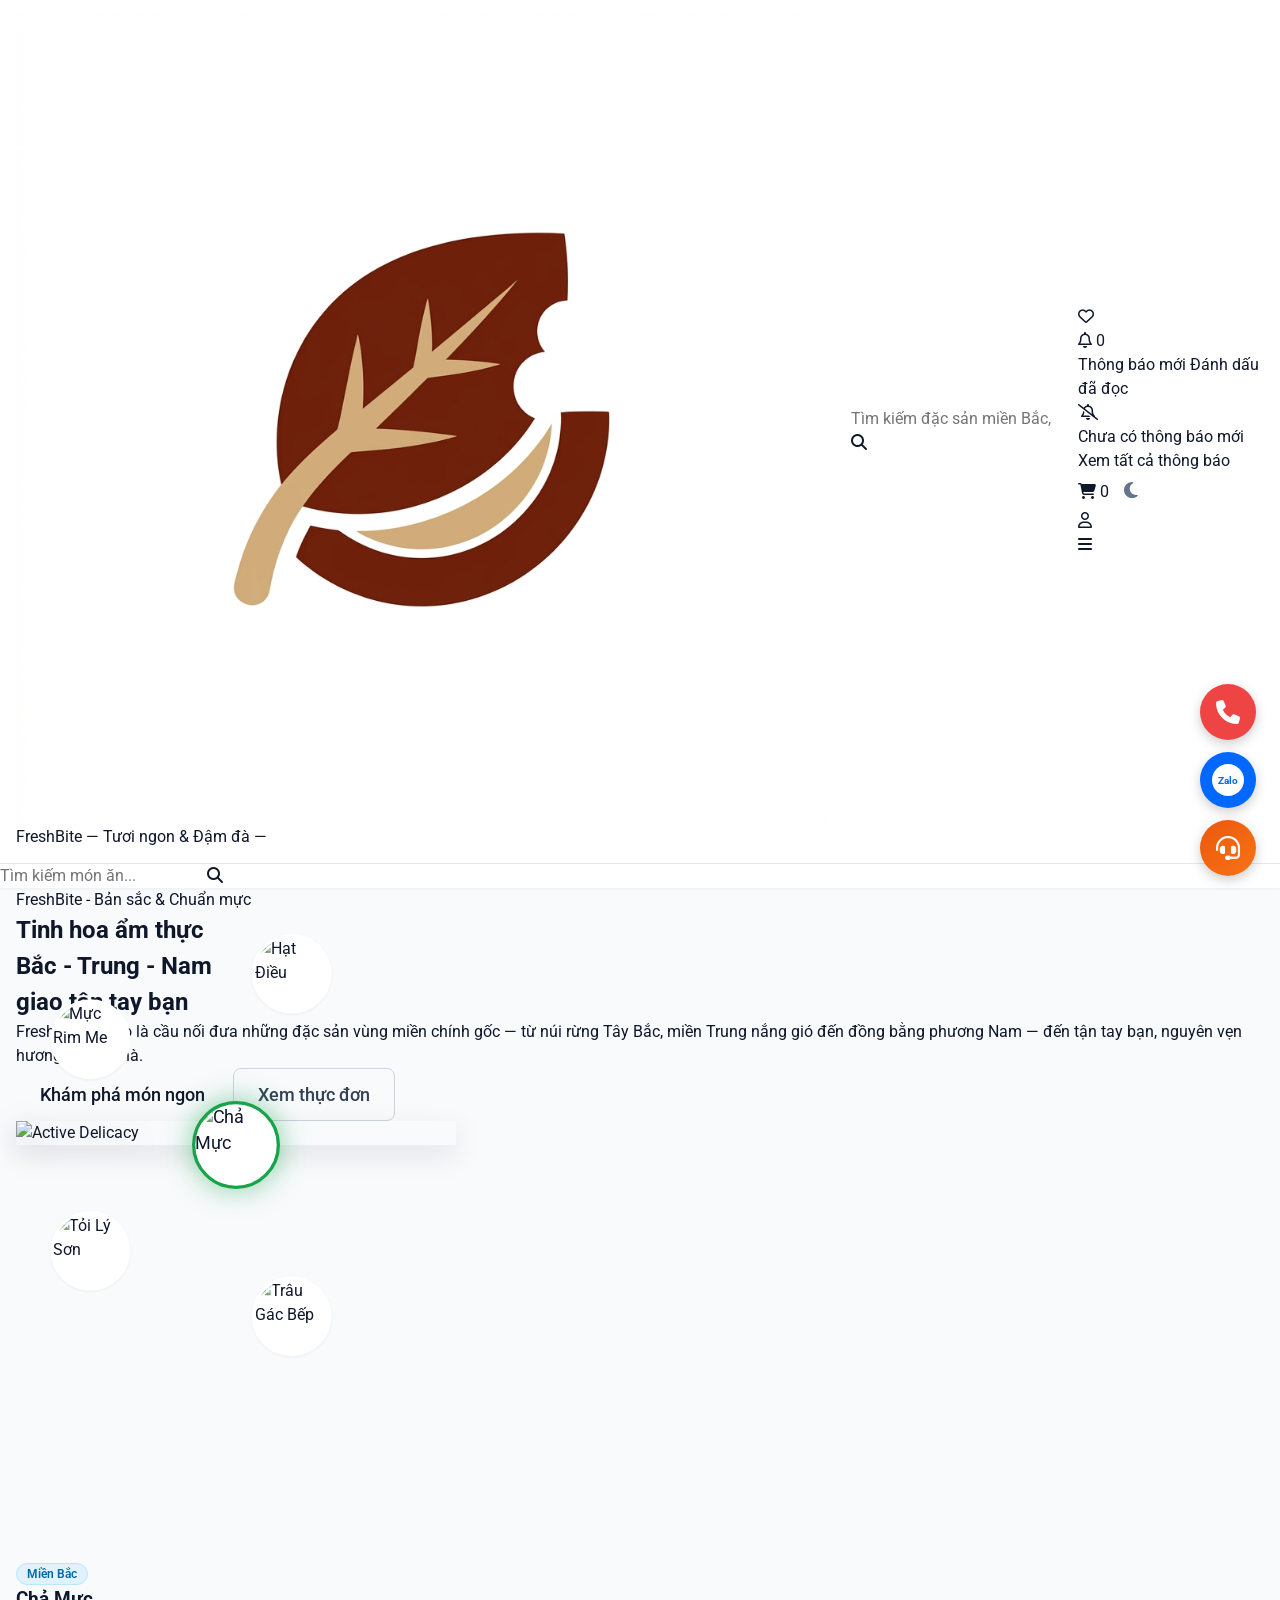
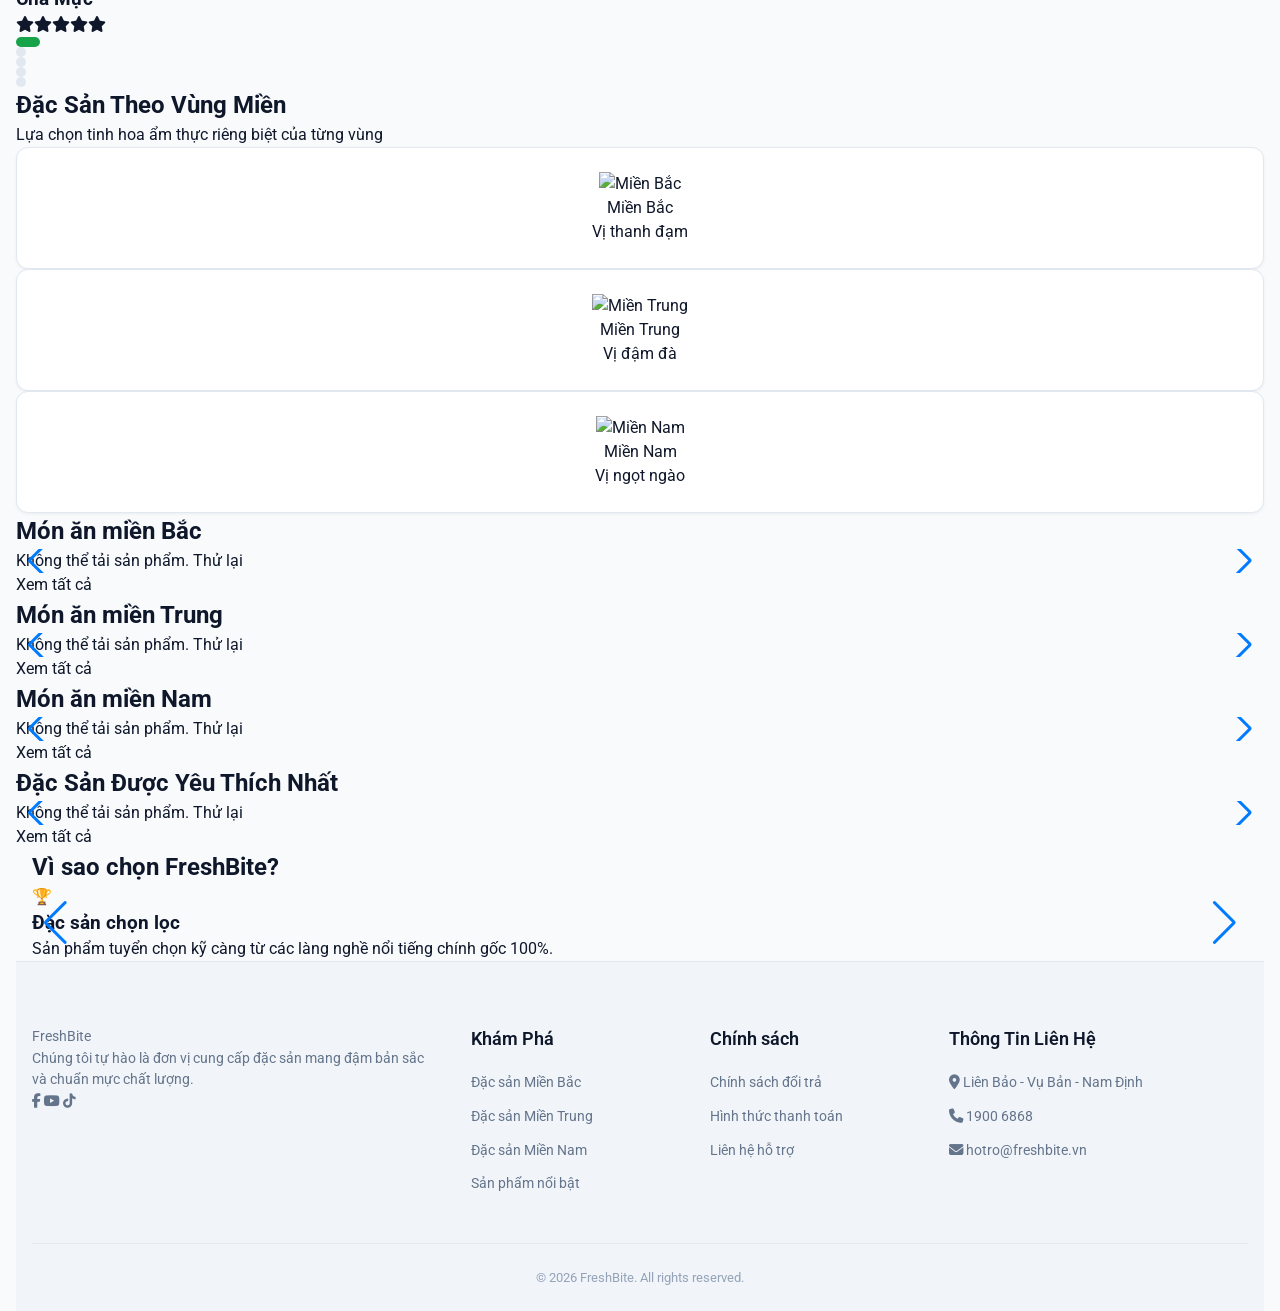
==== commit eda82076: "feat: implement Product entity and add AI-powered chatbox interface with product filtering capabilit" ====
--- a/frontend/pages/index.html
+++ b/frontend/pages/index.html
@@ -84,8 +84,7 @@
           giao tận tay bạn
         </h1>
         <p class="text-slate-600 text-sm md:text-base leading-relaxed max-w-lg mx-auto lg:mx-0">
-          FreshBite tự hào mang đến cho bạn những món ngon chuẩn vị, được chế biến tinh tế từ nguồn nguyên liệu
-          sạch 100% từ các vùng quê chính gốc trên khắp mọi miền Tổ Quốc.
+          FreshBite tự hào là cầu nối đưa những đặc sản vùng miền chính gốc — từ núi rừng Tây Bắc, miền Trung nắng gió đến đồng bằng phương Nam — đến tận tay bạn, nguyên vẹn hương vị quê nhà.
         </p>
         <div class="flex flex-wrap justify-center lg:justify-start gap-4 pt-2">
           <a href="#section-north"
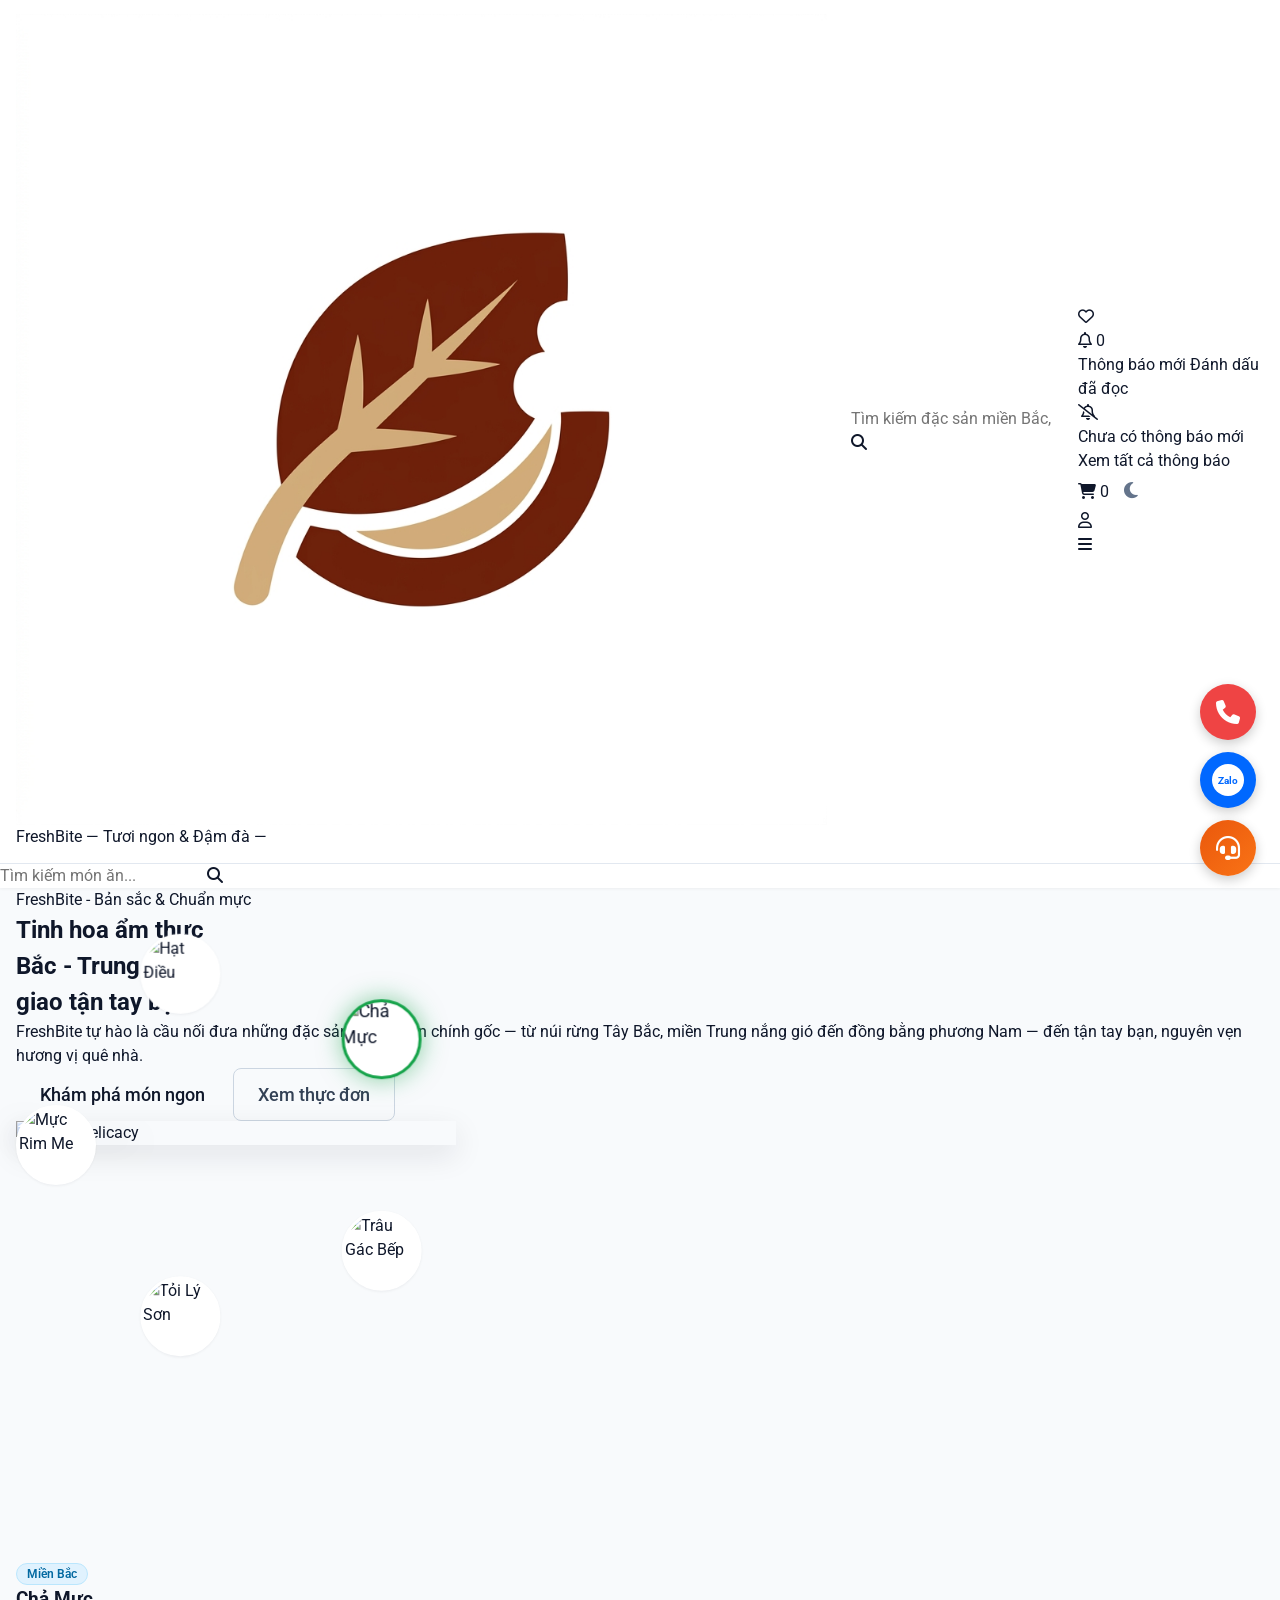
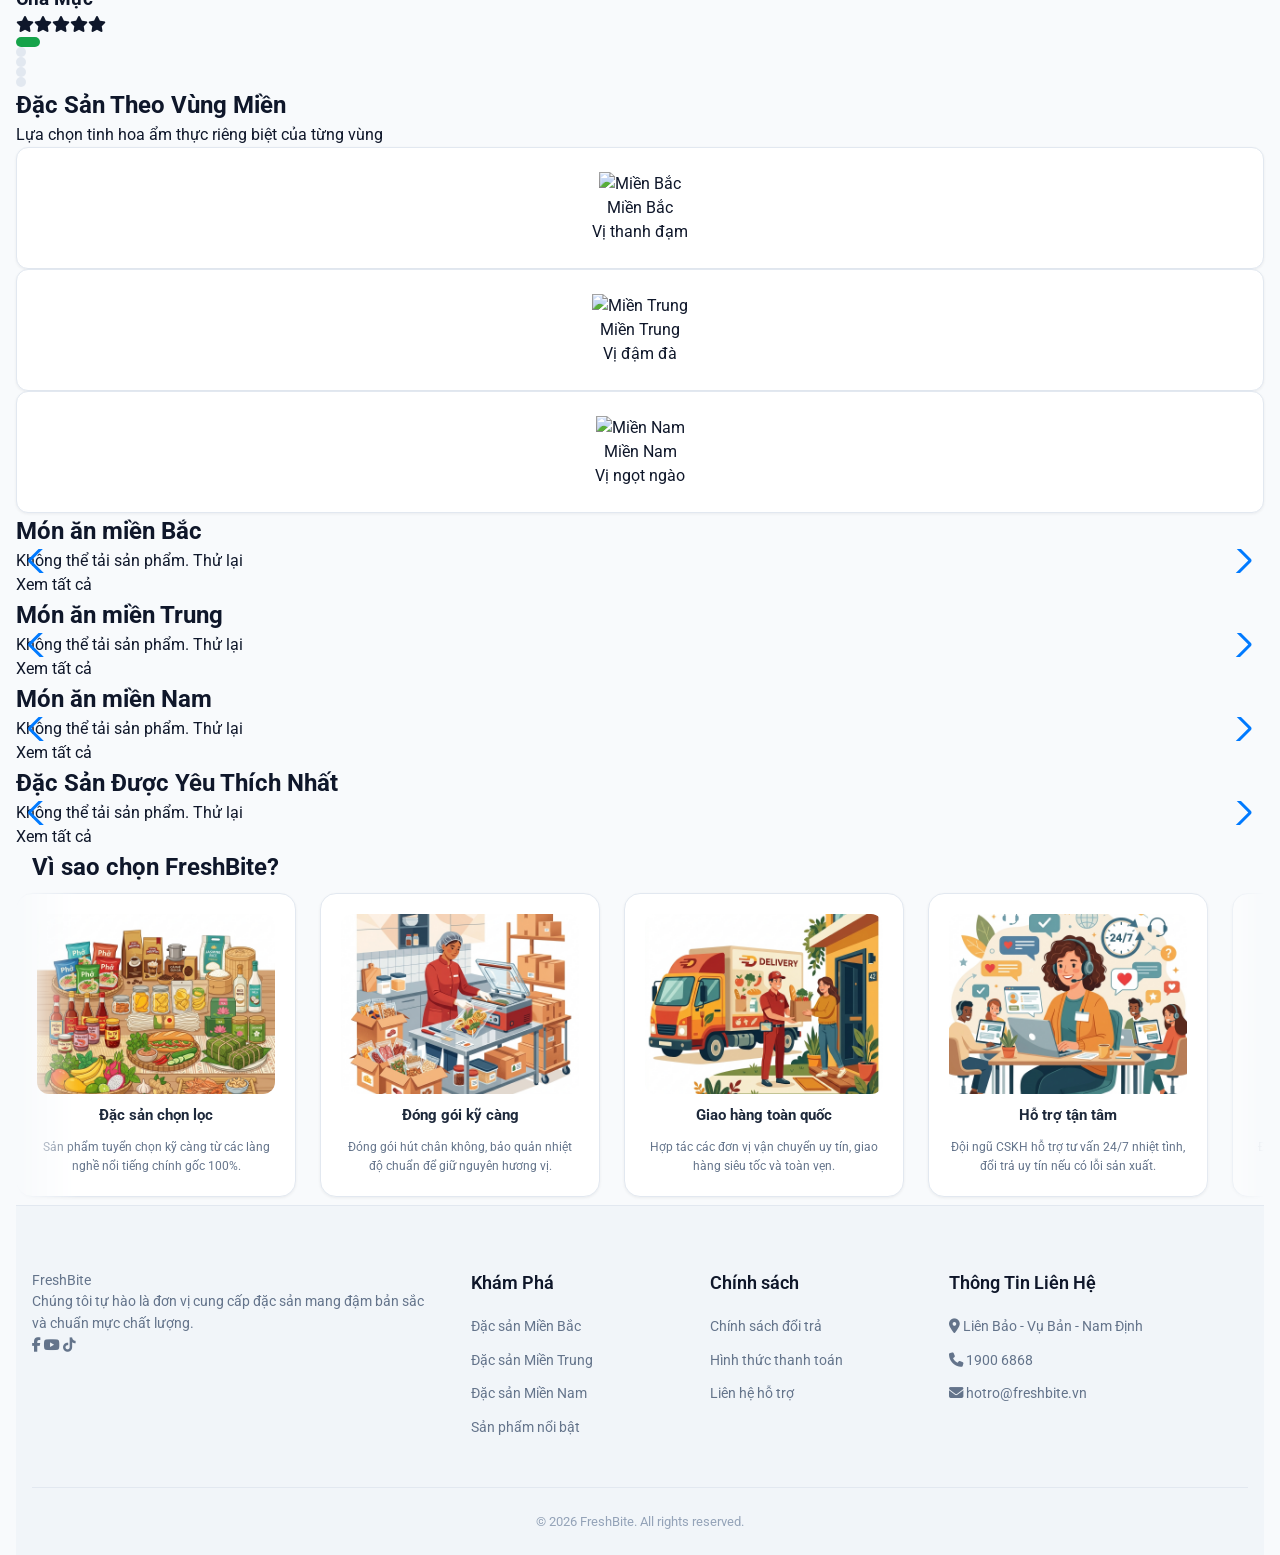
==== commit d453dbb9: "feat: add AI assistant, update dark mode and add marquee why-choose section" ====
--- a/frontend/pages/index.html
+++ b/frontend/pages/index.html
@@ -56,6 +56,7 @@
   <link rel="stylesheet" href="../css/layout.css">
   <link rel="stylesheet" href="../css/components.css">
   <link rel="stylesheet" href="../css/home.css">
+  <link rel="stylesheet" href="../css/ai-assistant.css">
 </head>
 
 <body>
@@ -84,7 +85,8 @@
           giao tận tay bạn
         </h1>
         <p class="text-slate-600 text-sm md:text-base leading-relaxed max-w-lg mx-auto lg:mx-0">
-          FreshBite tự hào là cầu nối đưa những đặc sản vùng miền chính gốc — từ núi rừng Tây Bắc, miền Trung nắng gió đến đồng bằng phương Nam — đến tận tay bạn, nguyên vẹn hương vị quê nhà.
+          FreshBite tự hào là cầu nối đưa những đặc sản vùng miền chính gốc — từ núi rừng Tây Bắc, miền Trung nắng gió
+          đến đồng bằng phương Nam — đến tận tay bạn, nguyên vẹn hương vị quê nhà.
         </p>
         <div class="flex flex-wrap justify-center lg:justify-start gap-4 pt-2">
           <a href="#section-north"
@@ -112,7 +114,7 @@
           </div>
 
           <!-- Rotating outer ring -->
-          <div class="carousel-ring absolute inset-0 transition-transform duration-1000" id="carousel-ring">
+          <div class="carousel-ring absolute inset-0" id="carousel-ring">
             <!-- Dishes nodes placed absolutely via JS -->
           </div>
         </div>
@@ -356,8 +358,8 @@
           Xem tất cả
         </a>
       </div>
-      <!-- WHY CHOOSE US SECTION WITH SWIPER -->
-      <section class="py-16 bg-slate-50 border-b border-slate-100">
+      <!-- WHY CHOOSE US SECTION WITH MARQUEE -->
+      <section class="py-16 bg-slate-50 border-b border-slate-100" id="why-choose-section">
         <div class="container">
           <!-- Decorative Title -->
           <div class="flex items-center justify-center gap-4 mb-10">
@@ -373,121 +375,111 @@
               <div class="h-[1px] bg-red-800 w-full"></div>
             </div>
           </div>
-
-          <!-- Swiper Carousel -->
-          <div class="swiper choose-swiper relative group px-1">
-            <div class="swiper-wrapper py-4">
-              <!-- Slide 1 -->
-              <div class="swiper-slide h-auto">
-                <div
-                  class="bg-white p-6 rounded-xl border border-slate-200 shadow-sm hover:shadow-md transition-all text-center space-y-3 h-full flex flex-col justify-between">
-                  <div
-                    class="w-14 h-14 bg-orange-100 text-orange-600 rounded-full flex items-center justify-center text-3xl mx-auto shadow-sm">
-                    🏆</div>
-                  <div class="space-y-1">
-                    <h3 class="font-bold text-slate-800 text-base">Đặc sản chọn lọc</h3>
-                    <p class="text-xs text-slate-500 leading-relaxed">Sản phẩm tuyển chọn kỹ càng từ các làng nghề nổi
-                      tiếng chính gốc 100%.</p>
-                  </div>
-                </div>
-              </div>
-
-              <!-- Slide 2 -->
-              <div class="swiper-slide h-auto">
-                <div
-                  class="bg-white p-6 rounded-xl border border-slate-200 shadow-sm hover:shadow-md transition-all text-center space-y-3 h-full flex flex-col justify-between">
-                  <div
-                    class="w-14 h-14 bg-amber-100 text-amber-600 rounded-full flex items-center justify-center text-3xl mx-auto shadow-sm">
-                    📦</div>
-                  <div class="space-y-1">
-                    <h3 class="font-bold text-slate-800 text-base">Đóng gói kỹ càng</h3>
-                    <p class="text-xs text-slate-500 leading-relaxed">Đóng gói hút chân không, bảo quản nhiệt độ chuẩn
-                      để giữ nguyên hương vị.</p>
-                  </div>
-                </div>
-              </div>
-
-              <!-- Slide 3 -->
-              <div class="swiper-slide h-auto">
-                <div
-                  class="bg-white p-6 rounded-xl border border-slate-200 shadow-sm hover:shadow-md transition-all text-center space-y-3 h-full flex flex-col justify-between">
-                  <div
-                    class="w-14 h-14 bg-sky-100 text-sky-600 rounded-full flex items-center justify-center text-3xl mx-auto shadow-sm">
-                    🚚</div>
-                  <div class="space-y-1">
-                    <h3 class="font-bold text-slate-800 text-base">Giao hàng toàn quốc</h3>
-                    <p class="text-xs text-slate-500 leading-relaxed">Hợp tác các đơn vị vận chuyển uy tín, giao hàng
-                      siêu tốc và toàn vẹn.</p>
-                  </div>
-                </div>
-              </div>
-
-              <!-- Slide 4 -->
-              <div class="swiper-slide h-auto">
-                <div
-                  class="bg-white p-6 rounded-xl border border-slate-200 shadow-sm hover:shadow-md transition-all text-center space-y-3 h-full flex flex-col justify-between">
-                  <div
-                    class="w-14 h-14 bg-brand-100 text-brand-600 rounded-full flex items-center justify-center text-3xl mx-auto shadow-sm">
-                    📞</div>
-                  <div class="space-y-1">
-                    <h3 class="font-bold text-slate-800 text-base">Hỗ trợ tận tâm</h3>
-                    <p class="text-xs text-slate-500 leading-relaxed">Đội ngũ CSKH hỗ trợ tư vấn 24/7 nhiệt tình, đổi
-                      trả uy tín nếu có lỗi sản xuất.</p>
-                  </div>
-                </div>
-              </div>
-
-              <!-- Slide 5 -->
-              <div class="swiper-slide h-auto">
-                <div
-                  class="bg-white p-6 rounded-xl border border-slate-200 shadow-sm hover:shadow-md transition-all text-center space-y-3 h-full flex flex-col justify-between">
-                  <div
-                    class="w-14 h-14 bg-rose-100 text-rose-600 rounded-full flex items-center justify-center text-3xl mx-auto shadow-sm">
-                    🏷️</div>
-                  <div class="space-y-1">
-                    <h3 class="font-bold text-slate-800 text-base">Giá cả hợp lý</h3>
-                    <p class="text-xs text-slate-500 leading-relaxed">Đặc sản chính gốc với mức giá cạnh tranh và nhiều
-                      chương trình ưu đãi hấp dẫn.</p>
-                  </div>
-                </div>
-              </div>
-
-              <!-- Slide 6 -->
-              <div class="swiper-slide h-auto">
-                <div
-                  class="bg-white p-6 rounded-xl border border-slate-200 shadow-sm hover:shadow-md transition-all text-center space-y-3 h-full flex flex-col justify-between">
-                  <div
-                    class="w-14 h-14 bg-teal-100 text-teal-600 rounded-full flex items-center justify-center text-3xl mx-auto shadow-sm">
-                    🌿</div>
-                  <div class="space-y-1">
-                    <h3 class="font-bold text-slate-800 text-base">Nguyên liệu sạch 100%</h3>
-                    <p class="text-xs text-slate-500 leading-relaxed">Cam kết nguồn gốc rõ ràng, đạt chuẩn an toàn vệ
-                      sinh thực phẩm quốc gia.</p>
-                  </div>
-                </div>
-              </div>
-
-              <!-- Slide 7 -->
-              <div class="swiper-slide h-auto">
-                <div
-                  class="bg-white p-6 rounded-xl border border-slate-200 shadow-sm hover:shadow-md transition-all text-center space-y-3 h-full flex flex-col justify-between">
-                  <div
-                    class="w-14 h-14 bg-indigo-100 text-indigo-600 rounded-full flex items-center justify-center text-3xl mx-auto shadow-sm">
-                    💳</div>
-                  <div class="space-y-1">
-                    <h3 class="font-bold text-slate-800 text-base">Thanh toán linh hoạt</h3>
-                    <p class="text-xs text-slate-500 leading-relaxed">Hỗ trợ đa dạng phương thức thanh toán an toàn,
-                      nhanh chóng và bảo mật.</p>
-                  </div>
-                </div>
-              </div>
-            </div>
-            <!-- Navigation Buttons -->
-            <div
-              class="swiper-button-prev !w-10 !h-10 !bg-white !text-brand-600 rounded-full shadow-md after:!text-xs hover:!bg-brand-600 hover:!text-white transition-all opacity-0 group-hover:opacity-100 -left-2 sm:-left-4">
-            </div>
-            <div
-              class="swiper-button-next !w-10 !h-10 !bg-white !text-brand-600 rounded-full shadow-md after:!text-xs hover:!bg-brand-600 hover:!text-white transition-all opacity-0 group-hover:opacity-100 -right-2 sm:-right-4">
+        </div>
+
+        <!-- Marquee Infinite Scroll -->
+        <div class="marquee-container">
+          <div class="marquee-track">
+            <!-- Original set -->
+            <div class="marquee-card">
+              <div class="marquee-card__img-wrapper">
+                <img src="../assets/features/food-selection.png" alt="Đặc sản chọn lọc" loading="lazy">
+              </div>
+              <h3 class="marquee-card__title">Đặc sản chọn lọc</h3>
+              <p class="marquee-card__desc">Sản phẩm tuyển chọn kỹ càng từ các làng nghề nổi tiếng chính gốc 100%.</p>
+            </div>
+            <div class="marquee-card">
+              <div class="marquee-card__img-wrapper">
+                <img src="../assets/features/packaging.png" alt="Đóng gói kỹ càng" loading="lazy">
+              </div>
+              <h3 class="marquee-card__title">Đóng gói kỹ càng</h3>
+              <p class="marquee-card__desc">Đóng gói hút chân không, bảo quản nhiệt độ chuẩn để giữ nguyên hương vị.</p>
+            </div>
+            <div class="marquee-card">
+              <div class="marquee-card__img-wrapper">
+                <img src="../assets/features/delivery.png" alt="Giao hàng toàn quốc" loading="lazy">
+              </div>
+              <h3 class="marquee-card__title">Giao hàng toàn quốc</h3>
+              <p class="marquee-card__desc">Hợp tác các đơn vị vận chuyển uy tín, giao hàng siêu tốc và toàn vẹn.</p>
+            </div>
+            <div class="marquee-card">
+              <div class="marquee-card__img-wrapper">
+                <img src="../assets/features/support.png" alt="Hỗ trợ tận tâm" loading="lazy">
+              </div>
+              <h3 class="marquee-card__title">Hỗ trợ tận tâm</h3>
+              <p class="marquee-card__desc">Đội ngũ CSKH hỗ trợ tư vấn 24/7 nhiệt tình, đổi trả uy tín nếu có lỗi sản xuất.</p>
+            </div>
+            <div class="marquee-card">
+              <div class="marquee-card__img-wrapper">
+                <img src="../assets/features/pricing.png" alt="Giá cả hợp lý" loading="lazy">
+              </div>
+              <h3 class="marquee-card__title">Giá cả hợp lý</h3>
+              <p class="marquee-card__desc">Đặc sản chính gốc với mức giá cạnh tranh và nhiều chương trình ưu đãi hấp dẫn.</p>
+            </div>
+            <div class="marquee-card">
+              <div class="marquee-card__img-wrapper">
+                <img src="../assets/features/organic.png" alt="Nguyên liệu sạch 100%" loading="lazy">
+              </div>
+              <h3 class="marquee-card__title">Nguyên liệu sạch 100%</h3>
+              <p class="marquee-card__desc">Cam kết nguồn gốc rõ ràng, đạt chuẩn an toàn vệ sinh thực phẩm quốc gia.</p>
+            </div>
+            <div class="marquee-card">
+              <div class="marquee-card__img-wrapper">
+                <img src="../assets/features/payment.png" alt="Thanh toán linh hoạt" loading="lazy">
+              </div>
+              <h3 class="marquee-card__title">Thanh toán linh hoạt</h3>
+              <p class="marquee-card__desc">Hỗ trợ đa dạng phương thức thanh toán an toàn, nhanh chóng và bảo mật.</p>
+            </div>
+
+            <!-- Duplicate set for seamless loop -->
+            <div class="marquee-card" aria-hidden="true">
+              <div class="marquee-card__img-wrapper">
+                <img src="../assets/features/food-selection.png" alt="Đặc sản chọn lọc" loading="lazy">
+              </div>
+              <h3 class="marquee-card__title">Đặc sản chọn lọc</h3>
+              <p class="marquee-card__desc">Sản phẩm tuyển chọn kỹ càng từ các làng nghề nổi tiếng chính gốc 100%.</p>
+            </div>
+            <div class="marquee-card" aria-hidden="true">
+              <div class="marquee-card__img-wrapper">
+                <img src="../assets/features/packaging.png" alt="Đóng gói kỹ càng" loading="lazy">
+              </div>
+              <h3 class="marquee-card__title">Đóng gói kỹ càng</h3>
+              <p class="marquee-card__desc">Đóng gói hút chân không, bảo quản nhiệt độ chuẩn để giữ nguyên hương vị.</p>
+            </div>
+            <div class="marquee-card" aria-hidden="true">
+              <div class="marquee-card__img-wrapper">
+                <img src="../assets/features/delivery.png" alt="Giao hàng toàn quốc" loading="lazy">
+              </div>
+              <h3 class="marquee-card__title">Giao hàng toàn quốc</h3>
+              <p class="marquee-card__desc">Hợp tác các đơn vị vận chuyển uy tín, giao hàng siêu tốc và toàn vẹn.</p>
+            </div>
+            <div class="marquee-card" aria-hidden="true">
+              <div class="marquee-card__img-wrapper">
+                <img src="../assets/features/support.png" alt="Hỗ trợ tận tâm" loading="lazy">
+              </div>
+              <h3 class="marquee-card__title">Hỗ trợ tận tâm</h3>
+              <p class="marquee-card__desc">Đội ngũ CSKH hỗ trợ tư vấn 24/7 nhiệt tình, đổi trả uy tín nếu có lỗi sản xuất.</p>
+            </div>
+            <div class="marquee-card" aria-hidden="true">
+              <div class="marquee-card__img-wrapper">
+                <img src="../assets/features/pricing.png" alt="Giá cả hợp lý" loading="lazy">
+              </div>
+              <h3 class="marquee-card__title">Giá cả hợp lý</h3>
+              <p class="marquee-card__desc">Đặc sản chính gốc với mức giá cạnh tranh và nhiều chương trình ưu đãi hấp dẫn.</p>
+            </div>
+            <div class="marquee-card" aria-hidden="true">
+              <div class="marquee-card__img-wrapper">
+                <img src="../assets/features/organic.png" alt="Nguyên liệu sạch 100%" loading="lazy">
+              </div>
+              <h3 class="marquee-card__title">Nguyên liệu sạch 100%</h3>
+              <p class="marquee-card__desc">Cam kết nguồn gốc rõ ràng, đạt chuẩn an toàn vệ sinh thực phẩm quốc gia.</p>
+            </div>
+            <div class="marquee-card" aria-hidden="true">
+              <div class="marquee-card__img-wrapper">
+                <img src="../assets/features/payment.png" alt="Thanh toán linh hoạt" loading="lazy">
+              </div>
+              <h3 class="marquee-card__title">Thanh toán linh hoạt</h3>
+              <p class="marquee-card__desc">Hỗ trợ đa dạng phương thức thanh toán an toàn, nhanh chóng và bảo mật.</p>
             </div>
           </div>
         </div>
@@ -495,14 +487,16 @@
 
       <!-- PRODUCT DETAIL MODAL -->
       <div id="product-detail-modal" class="modal-overlay" onclick="closeProductModal()">
-        <div class="modal-container p-6 max-w-[1075px] w-[95%] md:h-[650px] max-h-[95vh] flex flex-col relative" onclick="event.stopPropagation()">
+        <div class="modal-container p-6 max-w-[1075px] w-[95%] md:h-[650px] max-h-[95vh] flex flex-col relative"
+          onclick="event.stopPropagation()">
           <button onclick="closeProductModal()"
             class="absolute top-4 right-4 text-slate-400 hover:text-slate-600 z-10 p-1 bg-white rounded-full shadow-sm">
             <svg class="w-6 h-6" fill="none" stroke="currentColor" viewBox="0 0 24 24">
               <path stroke-linecap="round" stroke-linejoin="round" stroke-width="2" d="M6 18L18 6M6 6l12 12"></path>
             </svg>
           </button>
-          <div class="grid grid-cols-1 md:grid-cols-2 gap-6 h-full overflow-y-auto custom-scrollbar pr-2" id="modal-detail-content">
+          <div class="grid grid-cols-1 md:grid-cols-2 gap-6 h-full overflow-y-auto custom-scrollbar pr-2"
+            id="modal-detail-content">
             <!-- Loaded dynamically by home.js -->
           </div>
         </div>
@@ -537,6 +531,7 @@
       <script src="../js/auth.js"></script>
       <script src="../js/layout.js"></script>
       <script src="../js/home.js"></script>
+      <script src="../js/product-ai-assistant.js"></script>
       <!-- Chatbox AI -->
       <script src="../js/chatbox.js"></script>
 </body>
--- a/frontend/css/chatbox.css
+++ b/frontend/css/chatbox.css
@@ -70,6 +70,11 @@
   background: var(--color-surface);
   border-radius: 16px;
   box-shadow: var(--shadow-xl);
+  height: 520px;
+  background: #ffffff;
+  border-radius: 20px;
+  box-shadow: 0 10px 40px rgba(0, 0, 0, 0.12);
+  border: 1px solid rgba(0, 0, 0, 0.05);
   display: flex;
   flex-direction: column;
   overflow: hidden;
@@ -87,19 +92,22 @@
 }
 
 .chatbox-header {
-  background: linear-gradient(135deg, #ea580c, #f97316);
-  color: white;
-  padding: 16px;
+  background: linear-gradient(135deg, #f97316, #ea580c);
+  color: white;
+  padding: 16px 20px;
   display: flex;
   align-items: center;
   justify-content: space-between;
+  box-shadow: 0 2px 10px rgba(0,0,0,0.05);
+  z-index: 10;
 }
 
 .chatbox-header-title {
   display: flex;
   align-items: center;
   gap: 12px;
-  font-weight: bold;
+  font-weight: 600;
+  letter-spacing: -0.2px;
 }
 
 .chatbox-close {
@@ -109,18 +117,21 @@
   cursor: pointer;
   font-size: 20px;
   opacity: 0.8;
-  transition: opacity 0.2s;
-}
-
-.chatbox-close:hover { opacity: 1; }
+  transition: opacity 0.2s, transform 0.2s;
+}
+
+.chatbox-close:hover {
+  opacity: 1;
+  transform: scale(1.1);
+}
 
 .chatbox-body {
   flex: 1;
-  padding: 16px;
+  padding: 20px;
   overflow-y: auto;
   display: flex;
   flex-direction: column;
-  gap: 12px;
+  gap: 16px;
   background: var(--color-surface-2);
 }
 
@@ -131,12 +142,13 @@
 
 /* Message Bubbles */
 .chat-msg {
-  max-width: 85%;
-  padding: 10px 14px;
-  border-radius: 16px;
-  font-size: 14px;
-  line-height: 1.4;
+  max-width: 88%;
+  padding: 12px 16px;
+  border-radius: 18px;
+  font-size: 14.5px;
+  line-height: 1.5;
   word-wrap: break-word;
+  box-shadow: 0 2px 6px rgba(0,0,0,0.03);
 }
 
 .chat-msg.bot {
@@ -160,19 +172,25 @@
   display: flex;
   background: var(--color-surface);
   border: 1px solid var(--color-border);
+  border-radius: 12px;
+  padding: 10px;
+  gap: 12px;
+  margin-top: 4px;
+  align-items: center;
+  box-shadow: var(--shadow-sm);
+  transition: transform 0.2s, box-shadow 0.2s;
+}
+
+.chat-product-card:hover {
+  transform: translateY(-2px);
+  box-shadow: 0 4px 12px rgba(0,0,0,0.08);
+}
+
+.chat-product-img {
+  width: 56px;
+  height: 56px;
+  object-fit: cover;
   border-radius: 8px;
-  padding: 8px;
-  gap: 10px;
-  margin-top: 8px;
-  align-items: center;
-  box-shadow: var(--shadow-sm);
-}
-
-.chat-product-img {
-  width: 50px;
-  height: 50px;
-  object-fit: cover;
-  border-radius: 6px;
 }
 
 .chat-product-info {
@@ -183,29 +201,31 @@
 }
 
 .chat-product-name {
-  font-size: 13px;
-  font-weight: bold;
+  font-size: 14px;
+  font-weight: 600;
   color: var(--color-text);
   display: -webkit-box;
   -webkit-line-clamp: 2;
   -webkit-box-orient: vertical;
   overflow: hidden;
+  line-height: 1.3;
 }
 
 .chat-product-price {
   color: var(--color-brand);
-  font-weight: bold;
-  font-size: 12px;
+  font-weight: 700;
+  font-size: 13px;
+  margin-top: 4px;
 }
 
 .chat-product-add {
   background: var(--color-brand-light);
   color: var(--color-brand);
   border: 1px solid var(--color-brand-border);
-  border-radius: 4px;
-  padding: 4px 10px;
-  font-size: 12px;
-  font-weight: bold;
+  border-radius: 6px;
+  padding: 6px 14px;
+  font-size: 13px;
+  font-weight: 600;
   cursor: pointer;
   transition: all 0.2s;
   white-space: nowrap;
@@ -218,30 +238,35 @@
 
 /* Input Area */
 .chatbox-footer {
-  padding: 12px;
+  padding: 16px;
   background: var(--color-surface);
   border-top: 1px solid var(--color-border);
   display: flex;
-  gap: 8px;
+  gap: 10px;
+  align-items: center;
 }
 
 .chatbox-input {
   flex: 1;
   border: 1px solid var(--color-border-3);
-  border-radius: 20px;
-  padding: 8px 16px;
-  font-size: 14px;
-  outline: none;
   background-color: var(--color-surface-2);
   color: var(--color-text);
-  transition: border-color 0.2s;
-}
-
-.chatbox-input:focus { border-color: var(--color-brand); }
+  border-radius: 24px;
+  padding: 12px 18px;
+  font-size: 14.5px;
+  outline: none;
+  transition: border-color 0.2s, background 0.2s, box-shadow 0.2s;
+}
+
+.chatbox-input:focus {
+  border-color: var(--color-brand);
+  background-color: var(--color-surface);
+  box-shadow: 0 0 0 3px rgba(249, 115, 22, 0.1);
+}
 
 .chatbox-send {
-  width: 40px;
-  height: 40px;
+  width: 46px;
+  height: 46px;
   background: var(--color-brand);
   color: white;
   border: none;
@@ -250,11 +275,18 @@
   align-items: center;
   justify-content: center;
   cursor: pointer;
-  transition: background 0.2s;
-}
-
-.chatbox-send:hover   { background: var(--color-brand-hover); }
-.chatbox-send:disabled { background: var(--color-surface-3); cursor: not-allowed; }
+  transition: background 0.2s, transform 0.1s;
+}
+
+.chatbox-send:hover:not(:disabled) {
+  background: var(--color-brand-hover);
+  transform: scale(1.05);
+}
+
+.chatbox-send:disabled {
+  background: var(--color-surface-3);
+  cursor: not-allowed;
+}
 
 /* Typing Indicator */
 .typing-indicator {
--- a/frontend/css/base.css
+++ b/frontend/css/base.css
@@ -58,42 +58,42 @@
 
 html.dark {
   /* === Backgrounds === */
-  --color-bg:           #0f172a;   /* slate-900 */
-  --color-surface:      #1e293b;   /* slate-800 */
-  --color-surface-2:    #162032;   /* between 900/800 */
-  --color-surface-3:    #334155;   /* slate-700 */
+  --color-bg:           #09090b;   /* zinc-950 - deeper modern dark */
+  --color-surface:      #18181b;   /* zinc-900 - elevated surface */
+  --color-surface-2:    #27272a;   /* zinc-800 - subtle areas */
+  --color-surface-3:    #3f3f46;   /* zinc-700 - inputs, borders */
 
   /* === Text === */
-  --color-text:         #f1f5f9;   /* slate-100 */
-  --color-text-2:       #cbd5e1;   /* slate-300 */
-  --color-text-3:       #94a3b8;   /* slate-400 */
-  --color-text-4:       #64748b;   /* slate-500 */
+  --color-text:         #fafafa;   /* zinc-50 - crisp white */
+  --color-text-2:       #d4d4d8;   /* zinc-300 - secondary text */
+  --color-text-3:       #a1a1aa;   /* zinc-400 - muted text */
+  --color-text-4:       #71717a;   /* zinc-500 - faint text */
 
   /* === Borders === */
-  --color-border:       #334155;   /* slate-700 */
-  --color-border-2:     #1e293b;   /* slate-800 */
-  --color-border-3:     #475569;   /* slate-600 */
+  --color-border:       #27272a;   /* zinc-800 */
+  --color-border-2:     #18181b;   /* zinc-900 */
+  --color-border-3:     #3f3f46;   /* zinc-700 */
 
   /* === Brand === */
-  --color-brand:        #f97316;   /* orange-500 (brighter on dark) */
-  --color-brand-hover:  #ea580c;   /* orange-600 */
-  --color-brand-light:  #1c120a;   /* very dark orange tint */
-  --color-brand-border: #431407;   /* dark orange border */
+  --color-brand:        #ff6b00;   /* vibrant modern orange */
+  --color-brand-hover:  #e65c00;   
+  --color-brand-light:  #2a1202;   /* elegant dark orange tint */
+  --color-brand-border: #4d2303;   
 
   /* === Interactive === */
-  --color-hover-bg:     #334155;   /* slate-700 */
-  --color-focus-ring:   rgba(249, 115, 22, 0.2);
+  --color-hover-bg:     #27272a;   /* zinc-800 */
+  --color-focus-ring:   rgba(255, 107, 0, 0.25);
 
   /* === Shadows === */
-  --shadow-sm:  0 1px 3px rgba(0, 0, 0, 0.3);
-  --shadow-md:  0 4px 12px rgba(0, 0, 0, 0.4);
-  --shadow-lg:  0 10px 30px rgba(0, 0, 0, 0.5);
-  --shadow-xl:  0 20px 40px rgba(0, 0, 0, 0.6);
+  --shadow-sm:  0 2px 4px rgba(0, 0, 0, 0.4);
+  --shadow-md:  0 8px 16px rgba(0, 0, 0, 0.5);
+  --shadow-lg:  0 16px 32px rgba(0, 0, 0, 0.6);
+  --shadow-xl:  0 24px 48px rgba(0, 0, 0, 0.7);
 
   /* === Scrollbar === */
-  --scrollbar-track:  #1e293b;
-  --scrollbar-thumb:  #334155;
-  --scrollbar-hover:  #475569;
+  --scrollbar-track:  #18181b;
+  --scrollbar-thumb:  #3f3f46;
+  --scrollbar-hover:  #52525b;
 }
 
 /* ==========================================
--- a/frontend/css/dark-mode.css
+++ b/frontend/css/dark-mode.css
@@ -37,8 +37,8 @@
 html.dark .bg-slate-50        { background-color: var(--color-bg)        !important; }
 html.dark .bg-slate-100       { background-color: var(--color-surface-2) !important; }
 html.dark .bg-slate-200       { background-color: var(--color-surface-3) !important; }
-html.dark .bg-slate-800       { background-color: #cbd5e1                !important; } /* invert for dark admin labels */
-html.dark .bg-slate-900       { background-color: #e2e8f0                !important; }
+html.dark .bg-slate-800       { background-color: #d4d4d8                !important; } /* invert for dark admin labels */
+html.dark .bg-slate-900       { background-color: #e4e4e7                !important; }
 
 /* Orange brand backgrounds */
 html.dark .bg-orange-50       { background-color: var(--color-brand-light)  !important; }
@@ -187,6 +187,14 @@
 /* ==========================================
    BUTTONS
    ========================================== */
+html.dark .btn-primary {
+  box-shadow: 0 4px 14px rgba(255, 107, 0, 0.2);
+  border: 1px solid rgba(255, 255, 255, 0.1);
+}
+html.dark .btn-primary:hover {
+  box-shadow: 0 6px 20px rgba(255, 107, 0, 0.4);
+  border-color: rgba(255, 255, 255, 0.2);
+}
 html.dark .btn-outline {
   border-color: var(--color-border-3);
   color: var(--color-text-2);
@@ -336,6 +344,24 @@
 html.dark .carousel-item {
   background-color: var(--color-surface);
   border-color: var(--color-surface);
+}
+/* Marquee cards */
+html.dark .marquee-card {
+  background-color: var(--color-surface);
+  border-color: var(--color-border);
+}
+html.dark .marquee-card:hover {
+  border-color: #22c55e;
+  box-shadow: 0 12px 32px rgba(0, 0, 0, 0.3), 0 4px 12px rgba(0, 0, 0, 0.2);
+}
+html.dark .marquee-card__img-wrapper {
+  background: linear-gradient(135deg, var(--color-surface-2) 0%, var(--color-surface-3) 100%);
+}
+html.dark .marquee-card__title {
+  color: var(--color-text);
+}
+html.dark .marquee-card__desc {
+  color: var(--color-text-3);
 }
 
 /* ==========================================
--- a/frontend/css/home.css
+++ b/frontend/css/home.css
@@ -23,7 +23,6 @@
   position: relative;
   width: var(--wheel-size);
   height: var(--wheel-size);
-  transition: transform 1s cubic-bezier(0.25, 1, 0.5, 1);
 }
 
 .carousel-center {
@@ -58,12 +57,11 @@
   box-shadow: var(--shadow-sm);
   cursor: pointer;
   overflow: hidden;
-  transition: transform 0.6s cubic-bezier(0.34, 1.56, 0.64, 1), border-color 0.3s, box-shadow 0.3s;
+  transition: border-color 0.3s, box-shadow 0.3s;
   pointer-events: auto;
 }
 
 .carousel-item:hover {
-  transform: scale(1.15) !important;
   border-color: #16a34a;
   box-shadow: 0 0 20px rgba(22, 163, 74, 0.35);
 }
@@ -71,8 +69,11 @@
 .carousel-item.active {
   border-color: #16a34a;
   box-shadow: 0 0 25px rgba(22, 163, 74, 0.5);
-  transform: scale(1.1) !important;
   z-index: 10;
+}
+
+.carousel-item.active img {
+  transform: scale(1.1);
 }
 
 .carousel-item img {
@@ -83,7 +84,7 @@
   transition: transform 0.3s ease;
 }
 
-.carousel-item:hover img { transform: scale(1.1); }
+.carousel-item:hover img { transform: scale(1.15); }
 
 .carousel-info-card {
   transition: opacity 0.4s ease, transform 0.4s ease;
@@ -142,3 +143,154 @@
   scrollbar-width: none;
 }
 .category-container::-webkit-scrollbar { display: none; }
+
+/* ============================================
+   WHY CHOOSE - MARQUEE INFINITE SCROLL
+   ============================================ */
+
+@keyframes marquee-scroll {
+  0% {
+    transform: translateX(0);
+  }
+  100% {
+    transform: translateX(-50%);
+  }
+}
+
+.marquee-container {
+  width: 100%;
+  overflow: hidden;
+  position: relative;
+  padding: 8px 0;
+  /* Edge fade masks */
+  -webkit-mask-image: linear-gradient(
+    to right,
+    transparent 0%,
+    black 5%,
+    black 95%,
+    transparent 100%
+  );
+  mask-image: linear-gradient(
+    to right,
+    transparent 0%,
+    black 5%,
+    black 95%,
+    transparent 100%
+  );
+}
+
+.marquee-track {
+  display: flex;
+  gap: 24px;
+  width: max-content;
+  animation: marquee-scroll 35s linear infinite;
+  will-change: transform;
+}
+
+/* Slow down on hover */
+.marquee-container:hover .marquee-track {
+  animation-duration: 100s;
+}
+
+.marquee-card {
+  flex-shrink: 0;
+  width: 280px;
+  background: #ffffff;
+  border: 1px solid #e2e8f0;
+  border-radius: 16px;
+  padding: 20px;
+  text-align: center;
+  transition: all 0.4s cubic-bezier(0.25, 0.46, 0.45, 0.94);
+  cursor: default;
+  display: flex;
+  flex-direction: column;
+  align-items: center;
+  gap: 12px;
+  box-shadow: 0 1px 3px rgba(0, 0, 0, 0.06);
+}
+
+.marquee-card:hover {
+  transform: translateY(-6px) scale(1.03);
+  box-shadow: 0 12px 32px rgba(0, 0, 0, 0.10), 0 4px 12px rgba(0, 0, 0, 0.06);
+  border-color: #16a34a;
+}
+
+.marquee-card__img-wrapper {
+  width: 100%;
+  height: 180px;
+  border-radius: 12px;
+  overflow: hidden;
+  background: linear-gradient(135deg, #f8fafc 0%, #f1f5f9 100%);
+  display: flex;
+  align-items: center;
+  justify-content: center;
+  position: relative;
+}
+
+.marquee-card__img-wrapper img {
+  width: 100%;
+  height: 100%;
+  object-fit: cover;
+  transition: transform 0.5s cubic-bezier(0.25, 0.46, 0.45, 0.94);
+}
+
+.marquee-card:hover .marquee-card__img-wrapper img {
+  transform: scale(1.08);
+}
+
+.marquee-card__title {
+  font-weight: 700;
+  font-size: 15px;
+  color: #1e293b;
+  line-height: 1.3;
+  margin: 0;
+}
+
+.marquee-card__desc {
+  font-size: 12px;
+  color: #64748b;
+  line-height: 1.6;
+  margin: 0;
+}
+
+/* Responsive adjustments */
+@media (max-width: 768px) {
+  .marquee-card {
+    width: 240px;
+    padding: 16px;
+  }
+
+  .marquee-card__img-wrapper {
+    height: 150px;
+  }
+
+  .marquee-track {
+    gap: 16px;
+    animation-duration: 25s;
+  }
+
+  .marquee-container:hover .marquee-track {
+    animation-duration: 70s;
+  }
+}
+
+@media (max-width: 480px) {
+  .marquee-card {
+    width: 200px;
+    padding: 12px;
+    gap: 8px;
+  }
+
+  .marquee-card__img-wrapper {
+    height: 120px;
+  }
+
+  .marquee-card__title {
+    font-size: 13px;
+  }
+
+  .marquee-card__desc {
+    font-size: 11px;
+  }
+}
+
--- a/frontend/css/ai-assistant.css
+++ b/frontend/css/ai-assistant.css
@@ -0,0 +1,83 @@
+.ai-assistant-panel {
+  border-top: 1px solid #e2e8f0;
+  padding-top: 1rem;
+}
+
+.ai-assistant-button {
+  align-items: center;
+  background: linear-gradient(135deg, #4f46e5, #9333ea, #ec4899);
+  background-size: 200% 200%;
+  border: none;
+  border-radius: 0.75rem;
+  box-shadow: 0 4px 15px -3px rgba(147, 51, 234, 0.4);
+  color: #ffffff;
+  display: inline-flex;
+  font-size: 0.95rem;
+  font-weight: 700;
+  gap: 0.5rem;
+  justify-content: center;
+  min-height: 3rem;
+  padding: 0.75rem 1.5rem;
+  transition: all 0.3s ease;
+  width: 100%;
+  animation: gradientShift 4s ease infinite;
+}
+
+@keyframes gradientShift {
+  0% { background-position: 0% 50%; }
+  50% { background-position: 100% 50%; }
+  100% { background-position: 0% 50%; }
+}
+
+.ai-assistant-button:hover {
+  transform: translateY(-2px);
+  box-shadow: 0 8px 25px -5px rgba(147, 51, 234, 0.5);
+}
+
+.ai-assistant-button:disabled {
+  cursor: wait;
+  opacity: 0.7;
+  transform: none;
+  animation: none;
+  background: #94a3b8;
+  box-shadow: none;
+}
+
+.ai-assistant-result {
+  background: #f8fafc;
+  border: 1px solid #e2e8f0;
+  border-radius: 0.5rem;
+  color: #334155;
+  font-size: 0.8125rem;
+  line-height: 1.65;
+  margin-top: 0.75rem;
+  max-height: 18rem;
+  overflow-y: auto;
+  padding: 0.875rem;
+}
+
+.ai-assistant-result h3,
+.ai-assistant-result h4 {
+  color: #0f172a;
+  font-size: 0.9375rem;
+  font-weight: 800;
+  margin-bottom: 0.5rem;
+}
+
+.ai-assistant-result p + p {
+  margin-top: 0.5rem;
+}
+
+.ai-assistant-list-item {
+  padding-left: 0.25rem;
+}
+
+.ai-assistant-loading {
+  color: #64748b;
+  font-weight: 600;
+}
+
+.ai-assistant-error {
+  color: #dc2626;
+  font-weight: 600;
+}
